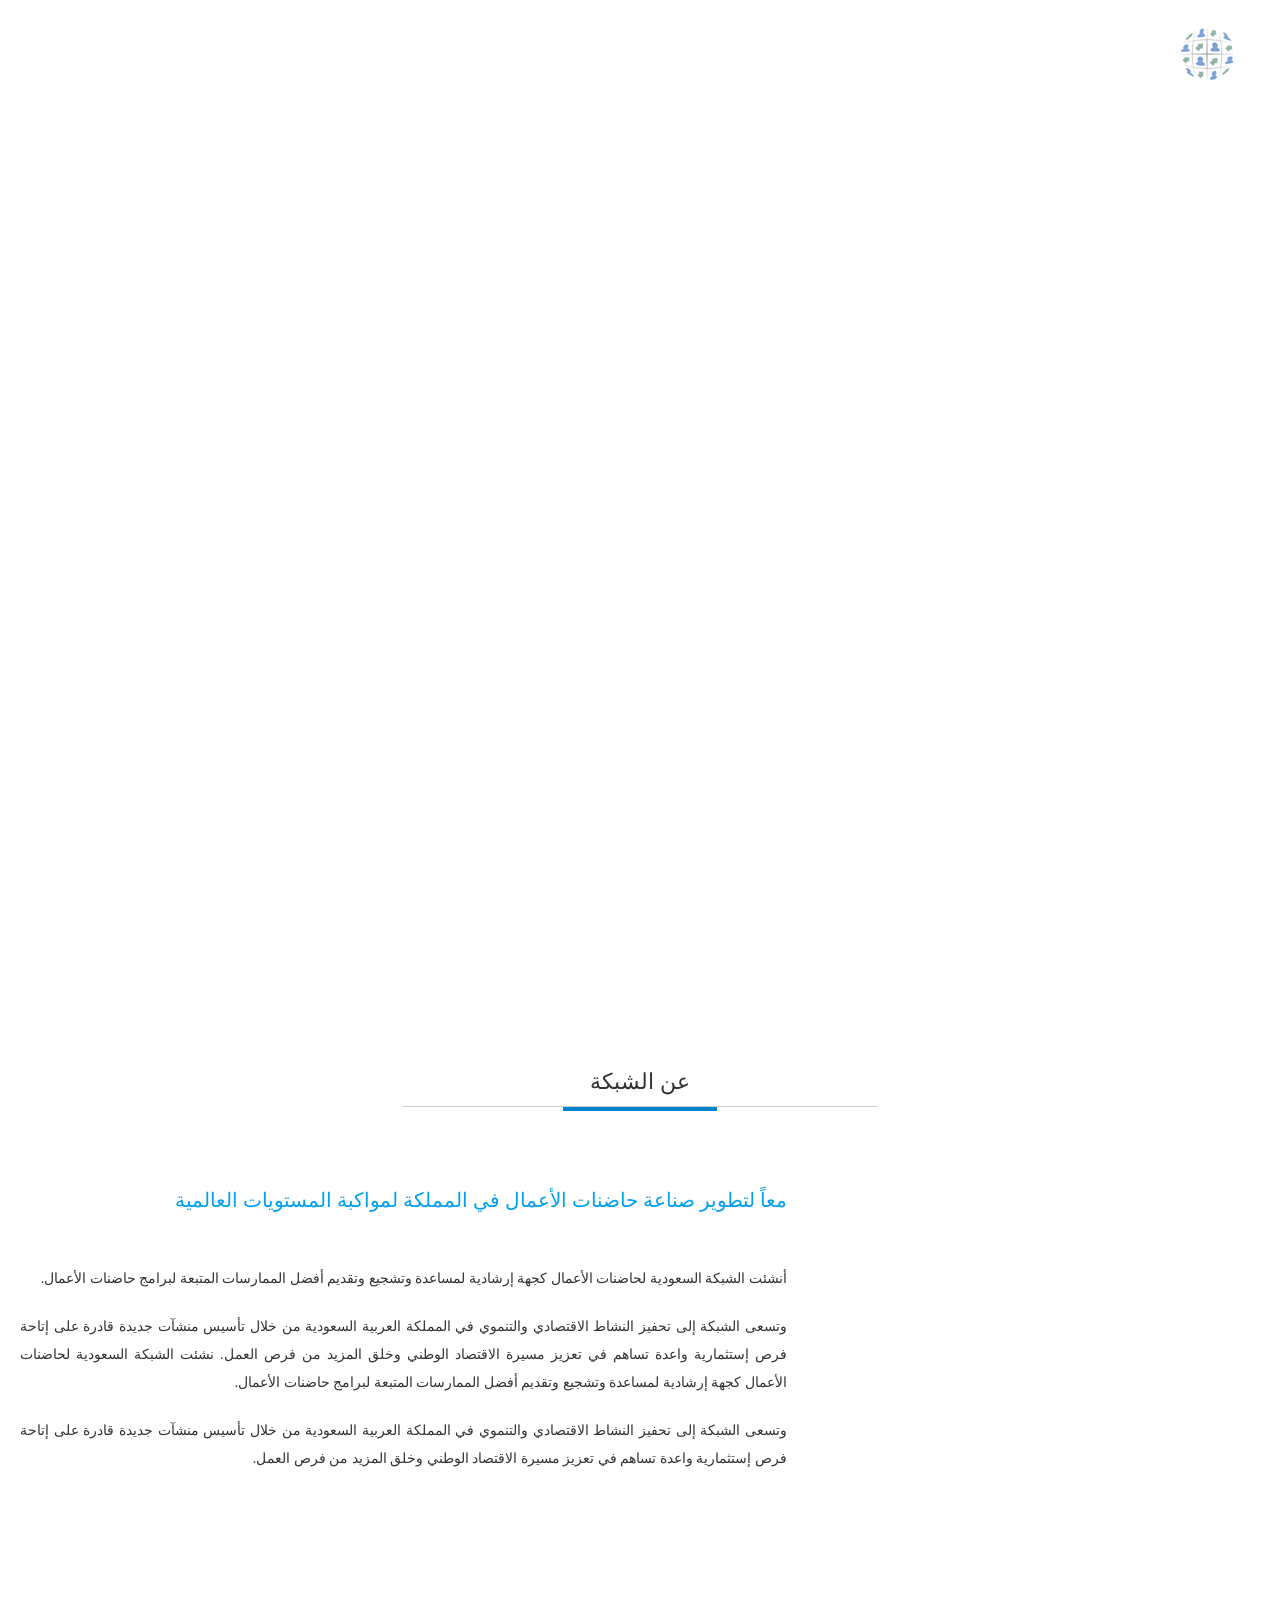
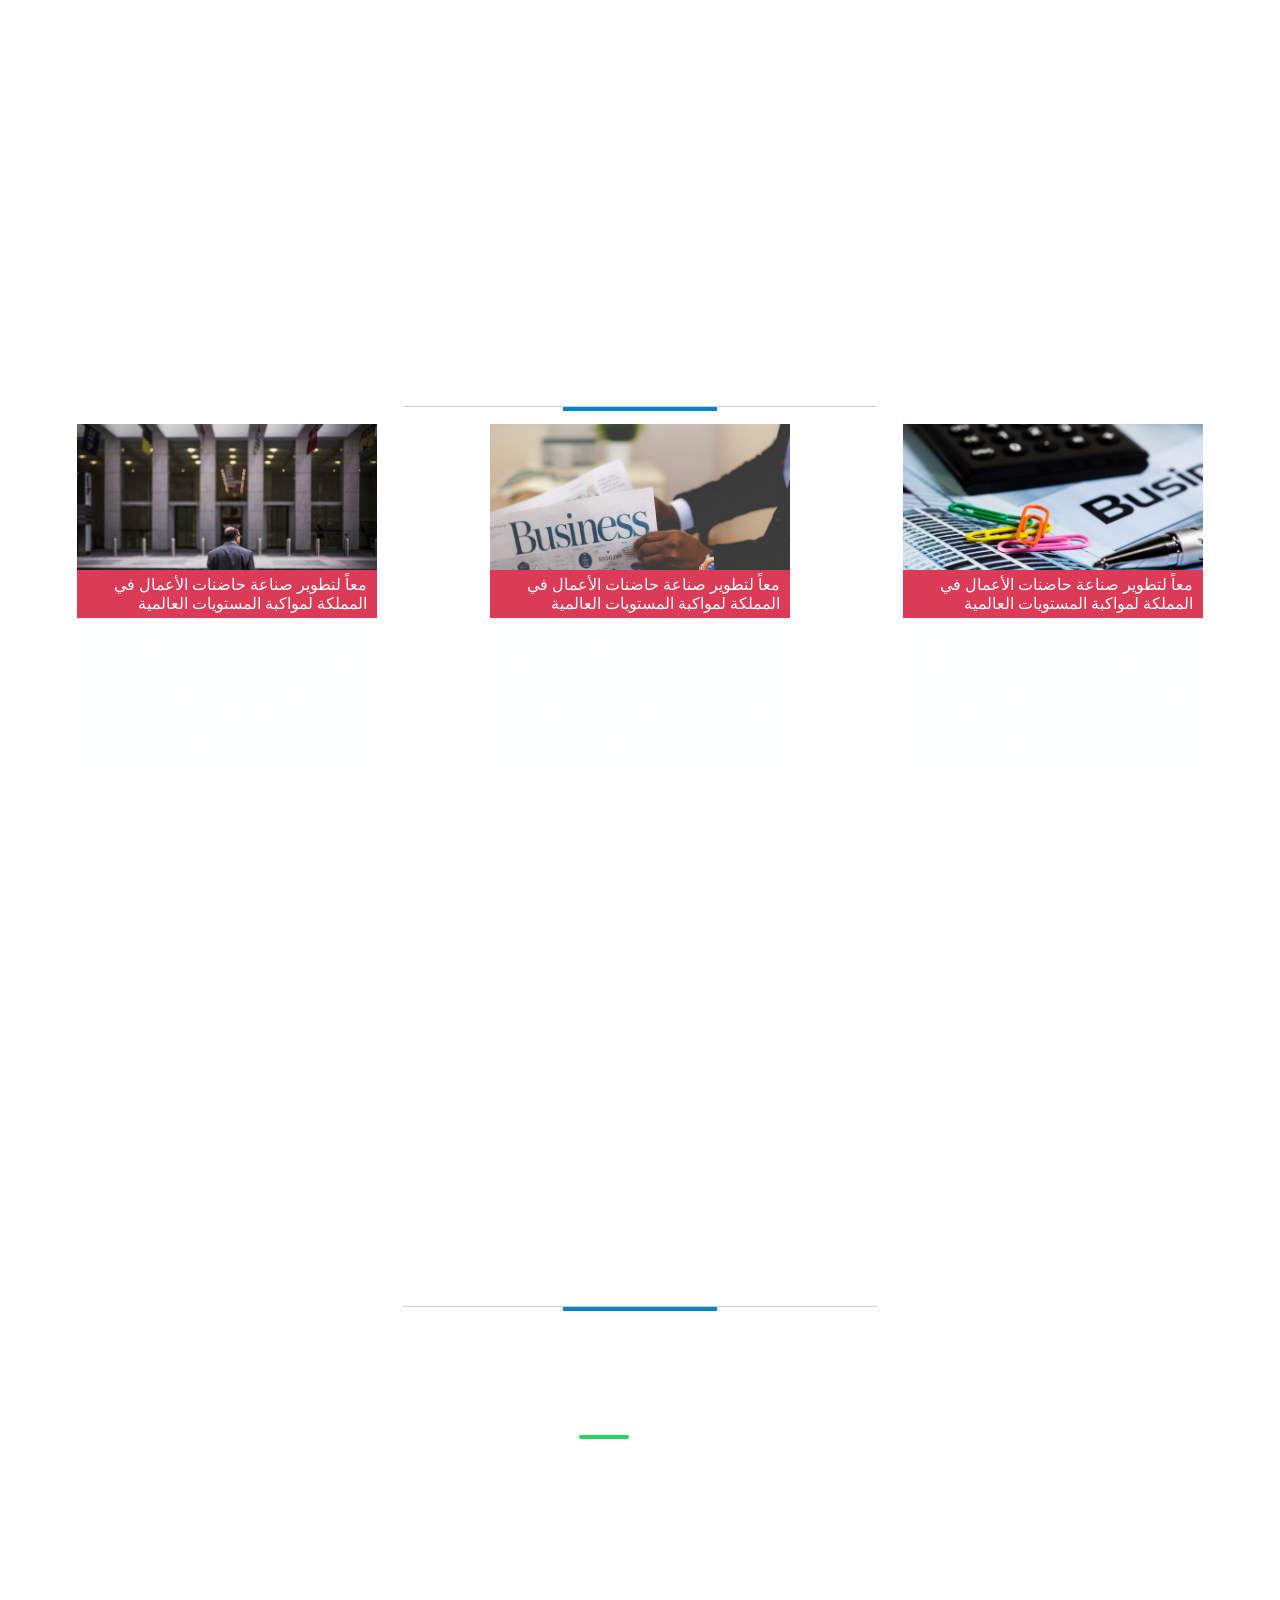
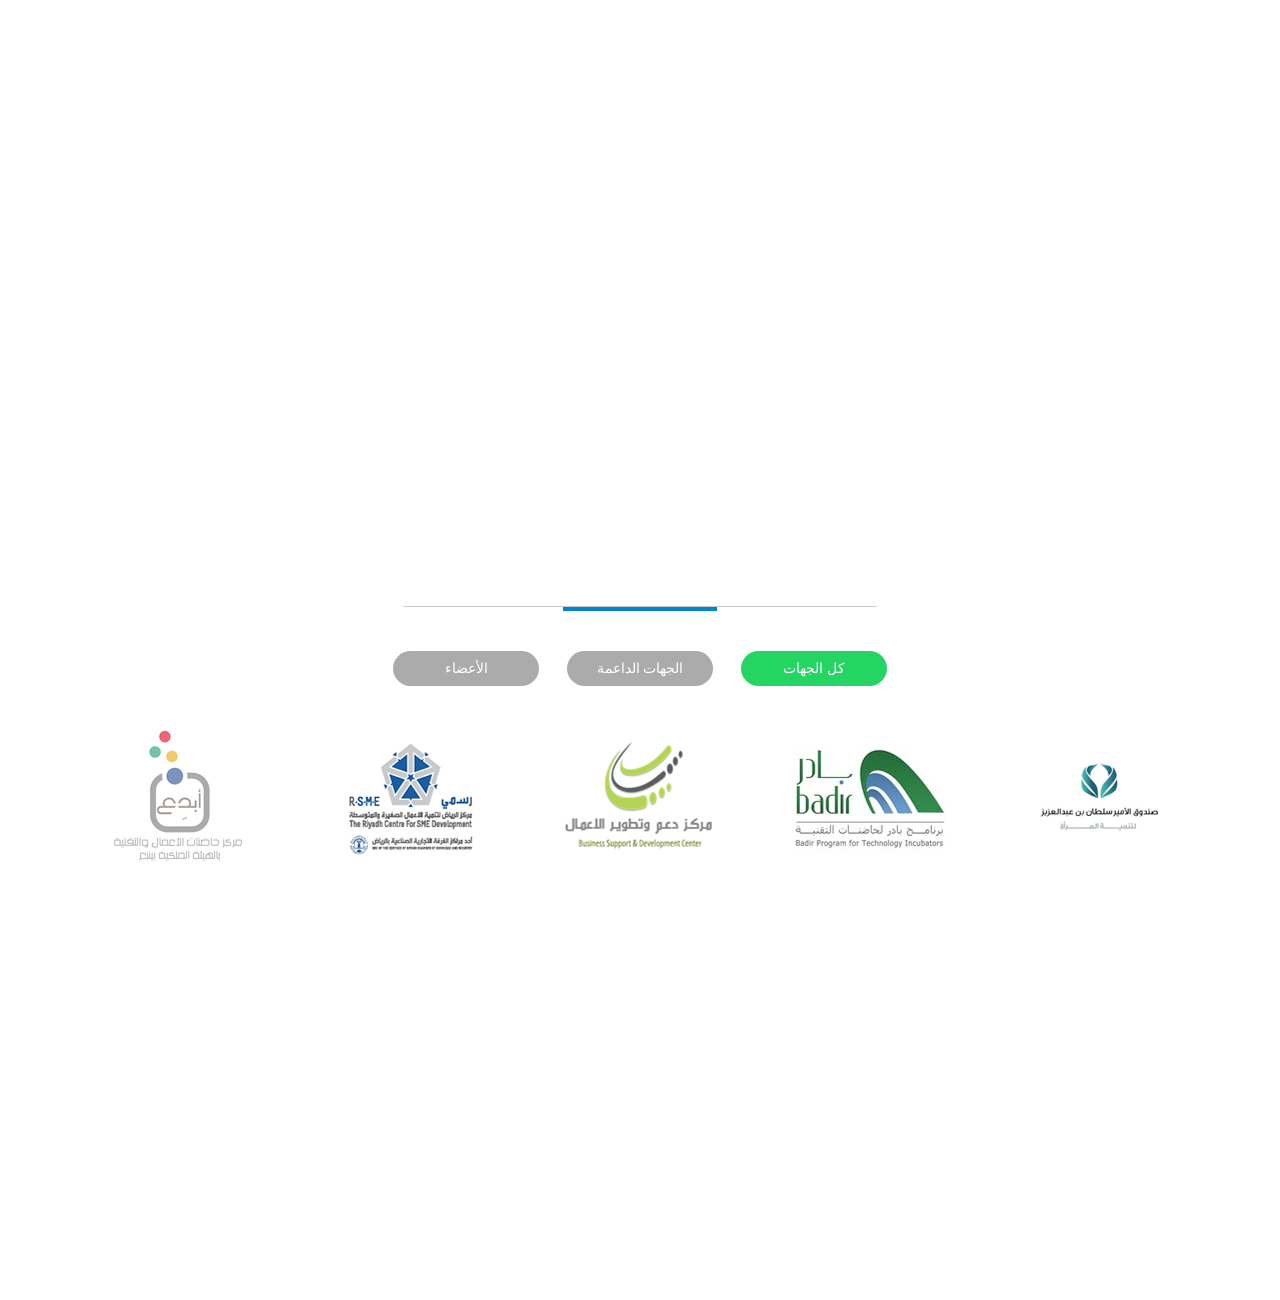
==== index.html @ 895653cb "First commit" ====
<!DOCTYPE html>
<html lang="en">

<head>
  <title>SBIN - Home Page</title>
  <meta charset="utf-8">
  <meta name="viewport" content="width=device-width, initial-scale=1">
  <link rel="shortcut icon" href="assets/img/favicons/favicon.ico">

  <!--Slider-pro-->
  <link rel="stylesheet" href="https://cdnjs.cloudflare.com/ajax/libs/slider-pro/1.3.0/css/slider-pro.css" />

  <!--Slick-->
  <link rel="stylesheet" type="text/css" href="https://cdnjs.cloudflare.com/ajax/libs/slick-carousel/1.6.0/slick.css" />
  <link rel="stylesheet" type="text/css" href="https://cdnjs.cloudflare.com/ajax/libs/slick-carousel/1.6.0/slick-theme.css" />

  <link rel="stylesheet" href="assets/css/main.css" />



</head>

<body>
  <!--Top Menu-->
  <header class="top-menu">
    <div class="wrapper">
      <div class="top-menu__right">
        <div class="top-menu__logo"><img src="assets/img/logo.png" alt=""></div>
      </div>

      <div class="top-menu__center">
        <div class="top-menu__main">
          <span class="icon"></span>
          <span>القائمة الرئيسية</span>
        </div>
      </div>

      <div class="top-menu__left">
        <div class="top-menu__login">
          <span>دخول</span>
          <img src="assets/img/lock-icon.png" alt="">
        </div>
      </div>

    </div>
  </header>




  <!--Login popup-->
  <section class="login-pop">
    <div class="wrapper">
      <div class="login-pop__close close"></div>

      <div class="login-pop__description">


        <h3 class="login-pop__title">معاً لتطوير صناعة حاضنات الأعمال في المملكة لمواكبة المستويات العالمية!</h3>

        <p>مرحبا بك في الموقع الرسمي للشبكة السعودية لحاضنات الأعمال!</p>

        <p>تسجيلك معنا سيمنحك الفرصة للإتصال بشبكة متميزة من الممولين وأصحاب الخبرات التي تلزمك.</p>

        <div class="separator"></div>

        <p class="text-center small">لست عضوا في الشبكة؟ سجل الآن
        </p>

        <button class="login-pop__title__link">
          <span>تسجيل جديد</span>
        </button>

      </div>

      <div class="login-pop__form">
        <h3 class="login-pop__title">تسجيل دخول</h3>
        <form action="">
          <label for="">اسم مستخدم</label>
          <input class="login-pop__user" type="text">
          <label for="">كلمة المرور</label>
          <input class="login-pop__password" type="password">
          <a class="login-pop__forgot" href="">هل نسيت كلمة المرور؟</a>
          <button class="login-pop__send"><span>دخول</span></button>
        </form>
      </div>


    </div>
  </section>






  <!--All sections-->
  <div class="page-home">

    <!--  Hero section-->
    <section class="section section-hero">
<!--
      <video width="300px" height="300px">
        <source src="assets/img/video.mp4" type="video/mp4"></source>
      </video>
-->
      <div class="wrapper">

        <div class="slider-pro section-hero__slider" id="section-hero__slider">
          <div class="sp-slides">
            <!-- Slide 1 -->
            <div class="sp-slide">
              <div class="section-hero__item">
                <h4>الشبكة السعودية لحاضنات الأعمال</h4>
                <p>أنشئت الشبكة السعودية لحاضنات الأعمال(SBIN) في عام 2009م كجهة إرشادية لمساعدة وتشجيع وتقديم أفضل الممارسات المتبعة لبرامج حاضنات الأعمال.</p>
              </div>
            </div>

            <!-- Slide 2 -->
            <div class="sp-slide">
              <div class="section-hero__item">
                <h4>الشبكة السعودية لحاضنات الأعمال</h4>
                <p>أنشئت الشبكة السعودية لحاضنات الأعمال(SBIN) في عام 2009م كجهة إرشادية لمساعدة وتشجيع وتقديم أفضل الممارسات المتبعة لبرامج حاضنات الأعمال.</p>
              </div>
            </div>

            <!-- Slide 3 -->
            <div class="sp-slide">
              <div class="section-hero__item">
                <h4>الشبكة السعودية لحاضنات الأعمال</h4>
                <p>أنشئت الشبكة السعودية لحاضنات الأعمال(SBIN) في عام 2009م كجهة إرشادية لمساعدة وتشجيع وتقديم أفضل الممارسات المتبعة لبرامج حاضنات الأعمال.</p>
              </div>
            </div>
          </div>
        </div>
      </div>
    </section>

    <!--  about section-->
    <section class="section section-about">
      <div class="wrapper">
        <h3 class="section__title">عن الشبكة</h3>
        <div class="section__content">
          <div class="section-about__description">
            <h3>معاً لتطوير صناعة حاضنات الأعمال في المملكة لمواكبة المستويات العالمية</h3>
            <p>أنشئت الشبكة السعودية لحاضنات الأعمال كجهة إرشادية لمساعدة وتشجيع وتقديم أفضل الممارسات المتبعة لبرامج حاضنات الأعمال. </p>
            <p>وتسعى الشبكة إلى تحفيز النشاط الاقتصادي والتنموي في المملكة العربية السعودية من خلال تأسيس منشآت جديدة قادرة على إتاحة فرص إستثمارية واعدة تساهم في تعزيز مسيرة الاقتصاد الوطني وخلق المزيد من فرص العمل. نشئت الشبكة السعودية لحاضنات الأعمال كجهة إرشادية لمساعدة وتشجيع وتقديم أفضل الممارسات المتبعة لبرامج حاضنات الأعمال.</p>
            <p>وتسعى الشبكة إلى تحفيز النشاط الاقتصادي والتنموي في المملكة العربية السعودية من خلال تأسيس منشآت جديدة قادرة على إتاحة فرص إستثمارية واعدة تساهم في تعزيز مسيرة الاقتصاد الوطني وخلق المزيد من فرص العمل.</p>
          </div>
          <div class="section-about__figure">
            <img src="https://static.pexels.com/photos/40120/pexels-photo-40120-large.jpeg" alt="">
          </div>
        </div>
      </div>
    </section>

    <!--  event section-->
    <section class="section section-event">
      <div class="wrapper">
        <h3 class="section__title">آخر الفعاليات</h3>
        <div class="section__content">

          <a href="" class="section__content__item">
            <figure>
              <img src="assets/img/pexels-photo-4.jpg" alt="">
            </figure>
            <h5>معاً لتطوير صناعة حاضنات الأعمال في المملكة لمواكبة المستويات العالمية</h5>
            <p>هذه جزء من سلسلة تقارير بادر تصدر باللغتين العربية ولانجليزية، وهي أحد أعمال برنامج بادر لحاضنات التقنية. وتهدف هذه التقارير إلى تقديم المعلومات هذه جزء من سلسلة تقارير بادر تصدر باللغتين العربية والانجليزية، وهي أحد أعمال برنامج بادر لحاضنات التقنية.</p>
          </a>
          <a href="" class="section__content__item">
            <figure>
              <img src="assets/img/pexels-photo-6.jpg" alt="">
            </figure>
            <h5>معاً لتطوير صناعة حاضنات الأعمال في المملكة لمواكبة المستويات العالمية</h5>
            <p>هذه جزء من سلسلة تقارير بادر تصدر باللغتين العربية ولانجليزية، وهي أحد أعمال برنامج بادر لحاضنات التقنية. وتهدف هذه التقارير إلى تقديم المعلومات هذه جزء من سلسلة تقارير بادر تصدر باللغتين العربية والانجليزية، وهي أحد أعمال برنامج بادر لحاضنات التقنية.</p>
          </a>
          <a href="" class="section__content__item">
            <figure>
              <img src="assets/img/pexels-photo-7.jpg" alt="">
            </figure>
            <h5>معاً لتطوير صناعة حاضنات الأعمال في المملكة لمواكبة المستويات العالمية</h5>
            <p>هذه جزء من سلسلة تقارير بادر تصدر باللغتين العربية ولانجليزية، وهي أحد أعمال برنامج بادر لحاضنات التقنية. وتهدف هذه التقارير إلى تقديم المعلومات هذه جزء من سلسلة تقارير بادر تصدر باللغتين العربية والانجليزية، وهي أحد أعمال برنامج بادر لحاضنات التقنية.</p>
          </a>

        </div>
      </div>
    </section>


    <!--  event section-->
    <section class="section section-library">
      <div class="wrapper">
        <h3 class="section__title">المركز الاعلامي</h3>
        <div class="section__content">
          <div class="section-library__description">
            <h3>تابعوا نشاطاتنا صوتا وصورة</h3>
            <p>يوفر لكم مركزنا الاعلامي كافة الفيديوهات والصور لكافة نشاطات وملتقيات الشبكة السعودية لحاضنات الأعمال.</p>
            <p>يمكنكم متابعتنا على قناتنا على اليوتيوب لمشاهدة آخر الفيديوهات.</p>
          </div>
          <div class="section-library__gallery">
            <div class="section-library__items">
              <div class="section-library__item"></div>
              <div class="section-library__item"></div>
              <div class="section-library__item"></div>
              <div class="section-library__item"></div>
            </div>
          </div>
        </div>
      </div>
    </section>

    <!--  sponsor section-->
    <section class="section section-sponsor">
      <div class="wrapper">
        <h3 class="section__title">الجهات المشتركة في الشبكة</h3>
        <div class="section__content">
          <div class="show-case">
            <div class="show-case__header">
              <div class="show-case__option show-case__option--active"  id="all">كل الجهات</div>
              <div class="show-case__option" id="a">الجهات الداعمة</div>
              <div class="show-case__option" id="b">الأعضاء</div>
            </div>
            <div class="show-case__content">
              <div class="show-case__item a"><img src="assets/img/item-1.png" alt=""></div>
              <div class="show-case__item b"><img src="assets/img/item-2.png" alt=""></div>
              <div class="show-case__item a"><img src="assets/img/item-3.png" alt=""></div>
              <div class="show-case__item b"><img src="assets/img/item-4.png" alt=""></div>
              <div class="show-case__item a"><img src="assets/img/item-5.png" alt=""></div>
            </div>
          </div>
        </div>
      </div>
    </section>

    <!--  Footer section-->
    <footer>
      <!--To do later-->
    </footer>

  </div>

  <!--  JQuery  -->
  <script src="assets/js/jquery-2.1.4.min.js"></script>
  <!--  <script src="http://code.jquery.com/jquery-1.11.0.min.js"></script>-->
  <!--  <script type="text/javascript" src="https://cdnjs.cloudflare.com/ajax/libs/jquery-migrate/3.0.0/jquery-migrate.min.js"></script>-->

  <!--sliderPro-->
  <script src="https://cdnjs.cloudflare.com/ajax/libs/slider-pro/1.3.0/js/jquery.sliderPro.min.js" type="text/javascript"></script>
  <script src="https://cdnjs.cloudflare.com/ajax/libs/slider-pro/1.3.0/js/jquery.sliderPro.min.js" type="text/javascript"></script>

  <!--slick-->
  <!--  <script type="text/javascript" src="https://cdnjs.cloudflare.com/ajax/libs/slick-carousel/1.6.0/slick.min.js"></script>-->

  <!--My Functions-->
  <script src="assets/js/functions.js" type="text/javascript"></script>

  <script type="text/javascript">
    $(document).ready(function () {
      var $btns = $('.show-case__option').click(function() {
        if (this.id === 'all') {
          $('.show-case__content > div').fadeIn(450);
        } else {
          var $el = $('.' + this.id).fadeIn(450);
          $('.show-case__content > div').not($el).hide();
        }
        $btns.removeClass('show-case__option--active');
        $(this).addClass('show-case__option--active');
      });
    });
  </script>


</body>

</html>

<!--#Todo: design a new footer-->
---- assets/css/main.css ----
html{box-sizing:border-box}*,*::after,*::before{box-sizing:inherit}button,input[type="button"],input[type="reset"],input[type="submit"]{appearance:none;background-color:#1565c0;border:0;border-radius:30px;color:#fff;cursor:pointer;display:inline-block;font-family:"GE SS Two Medium";font-size:1em;-webkit-font-smoothing:antialiased;font-weight:600;line-height:1;padding:0.75em 1.5em;text-decoration:none;transition:background-color 150ms ease;user-select:none;vertical-align:middle;white-space:nowrap}button:hover,button:focus,input[type="button"]:hover,input[type="button"]:focus,input[type="reset"]:hover,input[type="reset"]:focus,input[type="submit"]:hover,input[type="submit"]:focus{background-color:#105099;color:#fff}button:disabled,input[type="button"]:disabled,input[type="reset"]:disabled,input[type="submit"]:disabled{cursor:not-allowed;opacity:0.5}button:disabled:hover,input[type="button"]:disabled:hover,input[type="reset"]:disabled:hover,input[type="submit"]:disabled:hover{background-color:#1565c0}fieldset{background-color:transparent;border:0;margin:0;padding:0}legend{font-weight:600;margin-bottom:0.375em;padding:0}label{display:block;font-weight:normal;margin-bottom:0.375em}input,select{display:block;font-family:"GE SS Two Medium";font-size:1em}input[type="color"],input[type="date"],input[type="datetime"],input[type="datetime-local"],input[type="email"],input[type="month"],input[type="number"],input[type="password"],input[type="search"],input[type="tel"],input[type="text"],input[type="time"],input[type="url"],input[type="week"],input:not([type]),textarea,select[multiple]{background-color:#fff;border:1px solid #ddd;border-radius:30px;box-shadow:inset 0 1px 3px rgba(0,0,0,0.06);box-sizing:border-box;font-family:"GE SS Two Medium";font-size:1em;margin-bottom:0.75em;padding:0.5em;transition:border-color 150ms ease;width:100%}input[type="color"]:hover,input[type="date"]:hover,input[type="datetime"]:hover,input[type="datetime-local"]:hover,input[type="email"]:hover,input[type="month"]:hover,input[type="number"]:hover,input[type="password"]:hover,input[type="search"]:hover,input[type="tel"]:hover,input[type="text"]:hover,input[type="time"]:hover,input[type="url"]:hover,input[type="week"]:hover,input:not([type]):hover,textarea:hover,select[multiple]:hover{border-color:#b0b0b0}input[type="color"]:focus,input[type="date"]:focus,input[type="datetime"]:focus,input[type="datetime-local"]:focus,input[type="email"]:focus,input[type="month"]:focus,input[type="number"]:focus,input[type="password"]:focus,input[type="search"]:focus,input[type="tel"]:focus,input[type="text"]:focus,input[type="time"]:focus,input[type="url"]:focus,input[type="week"]:focus,input:not([type]):focus,textarea:focus,select[multiple]:focus{border-color:#1565c0;box-shadow:inset 0 1px 3px rgba(0,0,0,0.06),0 0 5px rgba(18,89,169,0.7);outline:none}input[type="color"]:disabled,input[type="date"]:disabled,input[type="datetime"]:disabled,input[type="datetime-local"]:disabled,input[type="email"]:disabled,input[type="month"]:disabled,input[type="number"]:disabled,input[type="password"]:disabled,input[type="search"]:disabled,input[type="tel"]:disabled,input[type="text"]:disabled,input[type="time"]:disabled,input[type="url"]:disabled,input[type="week"]:disabled,input:not([type]):disabled,textarea:disabled,select[multiple]:disabled{background-color:#f2f2f2;cursor:not-allowed}input[type="color"]:disabled:hover,input[type="date"]:disabled:hover,input[type="datetime"]:disabled:hover,input[type="datetime-local"]:disabled:hover,input[type="email"]:disabled:hover,input[type="month"]:disabled:hover,input[type="number"]:disabled:hover,input[type="password"]:disabled:hover,input[type="search"]:disabled:hover,input[type="tel"]:disabled:hover,input[type="text"]:disabled:hover,input[type="time"]:disabled:hover,input[type="url"]:disabled:hover,input[type="week"]:disabled:hover,input:not([type]):disabled:hover,textarea:disabled:hover,select[multiple]:disabled:hover{border:1px solid #ddd}textarea{resize:vertical}[type="search"]{appearance:none}[type="checkbox"],[type="radio"]{display:inline;margin-right:0.375em}[type="file"]{margin-bottom:0.75em;width:100%}select{margin-bottom:1.5em;max-width:100%;width:auto}ul,ol{list-style-type:none;margin:0;padding:0}dl{margin-bottom:0.75em}dl dt{font-weight:600;margin-top:0.75em}dl dd{margin:0}table{border-collapse:collapse;margin:0.75em 0;table-layout:fixed;width:100%}th{border-bottom:1px solid #a5a5a5;font-weight:600;padding:0.75em 0;text-align:left}td{border-bottom:1px solid #ddd;padding:0.75em 0}tr,td,th{vertical-align:middle}body{color:#333;font-family:"GE SS Two Medium";font-size:1em;line-height:1.5;direction:rtl}h1,h2,h3,h4,h5,h6{font-family:"GE SS Two Medium";font-size:1em;line-height:1.2;margin:0 0 0.75em}p{margin:0 0 0.75em}a{color:#1565c0;text-decoration:none;transition:color 150ms ease}a:active,a:focus,a:hover{color:#0f4b90}hr{border-bottom:1px solid #ddd;border-left:0;border-right:0;border-top:0;margin:1.5em 0}img,picture{margin:0;max-width:100%}@font-face{font-family:'GE SS Two Medium';src:url("GE_SS_Two_Medium_1.eot");src:url("GE_SS_Two_Medium_1.eot") format("embedded-opentype"),url("GE_SS_Two_Medium_1.woff") format("woff"),url("GE_SS_Two_Medium_1.ttf") format("truetype"),url("GE_SS_Two_Medium_1.svg#GE_SS_Two_Medium_1") format("svg")}@font-face{font-family:'hacen_tunisia_ltregular';src:url("hacen_tunisia_lt.eot");src:url("hacen_tunisia_lt.eot?#iefix") format("embedded-opentype"),url("hacen_tunisia_lt.woff2") format("woff2"),url("hacen_tunisia_lt.woff") format("woff"),url("hacen_tunisia_lt.ttf") format("truetype"),url("hacen_tunisia_lt.svg#hacen_tunisia_ltregular") format("svg");font-weight:normal;font-style:normal}/*! normalize.css v3.0.2 | MIT License | git.io/normalize */html{font-family:sans-serif;-ms-text-size-adjust:100%;-webkit-text-size-adjust:100%}body{margin:0}article,aside,details,figcaption,figure,footer,header,hgroup,main,menu,nav,section,summary{display:block}audio,canvas,progress,video{display:inline-block;vertical-align:baseline}audio:not([controls]){display:none;height:0}[hidden],template{display:none}a{background-color:transparent}a:active,a:hover{outline:0}abbr[title]{border-bottom:1px dotted}b,strong{font-weight:bold}dfn{font-style:italic}h1{font-size:2em;margin:0.67em 0}mark{background:#ff0;color:#000}small{font-size:80%}sub,sup{font-size:75%;line-height:0;position:relative;vertical-align:baseline}sup{top:-0.5em}sub{bottom:-0.25em}img{border:0}svg:not(:root){overflow:hidden}figure{margin:1em 40px}hr{-moz-box-sizing:content-box;box-sizing:content-box;height:0}pre{overflow:auto}code,kbd,pre,samp{font-family:monospace, monospace;font-size:1em}button,input,optgroup,select,textarea{color:inherit;font:inherit;margin:0}button{overflow:visible}button,select{text-transform:none}button,html input[type="button"],input[type="reset"],input[type="submit"]{-webkit-appearance:button;cursor:pointer}button[disabled],html input[disabled]{cursor:default}button::-moz-focus-inner,input::-moz-focus-inner{border:0;padding:0}input{line-height:normal}input[type="checkbox"],input[type="radio"]{box-sizing:border-box;padding:0}input[type="number"]::-webkit-inner-spin-button,input[type="number"]::-webkit-outer-spin-button{height:auto}input[type="search"]{-webkit-appearance:textfield;-moz-box-sizing:content-box;-webkit-box-sizing:content-box;box-sizing:content-box}input[type="search"]::-webkit-search-cancel-button,input[type="search"]::-webkit-search-decoration{-webkit-appearance:none}fieldset{border:1px solid #c0c0c0;margin:0 2px;padding:0.35em 0.625em 0.75em}legend{border:0;padding:0}textarea{overflow:auto}optgroup{font-weight:bold}table{border-collapse:collapse;border-spacing:0}td,th{padding:0}::selection{background:#FFF498}::-moz-selection{background:#FFF498}img::selection{background:transparent}img::-moz-selection{background:transparent}body{-webkit-tap-highlight-color:#FFF498}a{color:#0074D9;text-decoration:none;outline:0}a:hover,a:focus{color:#40a6ff}.gigantic,.huge,.large,.bigger,.big,h1,h2,h3,h4,h5,h6{color:#222;font-weight:bold}.gigantic{font-size:110px;line-height:1.09;letter-spacing:-2px}.huge,h1{font-size:68px;line-height:1.05;letter-spacing:-1px}.large,h2{font-size:42px;line-height:1.14}.bigger,h3{font-size:26px;line-height:1.38}.big,h4{font-size:22px;line-height:1.38}.small,small{font-size:10px;line-height:1.2}p{margin:0 0 20px 0}em{font-style:italic}strong{font-weight:bold}hr{border:solid #ddd;border-width:1px 0 0;clear:both;margin:10px 0 30px;height:0}.top-menu{height:107px;color:white;position:fixed;top:0;right:0;left:0;z-index:99;background-color:transparent;transition:1s ease;max-width:100%;margin-left:auto;margin-right:auto}.top-menu::after{clear:both;content:"";display:table}.top-menu .wrapper{max-width:77.5em;margin-left:auto;margin-right:auto;height:100%;display:flex;justify-content:space-between;align-items:center;flex-direction:row}.top-menu .wrapper::after{clear:both;content:"";display:table}.top-menu .top-menu__right{display:flex;justify-content:flex-end;align-items:center;flex:1}.top-menu .top-menu__center{display:flex;justify-content:flex-start;align-items:center;flex:2;padding-right:42px}.top-menu .top-menu__left{display:flex;justify-content:flex-end;align-items:center;flex:1}.top-menu__logo{display:flex;justify-content:flex-end;align-items:center;cursor:pointer}.top-menu__main{display:flex;align-items:center;font-size:14px;cursor:pointer}.top-menu__main .icon{margin:5px;display:inline-block;content:'';width:20px;height:3px;background-color:#fff;border-radius:5px;position:relative}.top-menu__main .icon:after,.top-menu__main .icon:before{display:inline-block;content:'';width:20px;height:3px;background-color:#fff;border-radius:5px;position:absolute;right:0;transition:0.2s cubic-bezier(0.42, 0, 1, 2.59)}.top-menu__main .icon:after{top:5px}.top-menu__main .icon:before{top:-5px}.top-menu__main:hover .icon:after{top:7px}.top-menu__main:hover .icon:before{top:-7px}.top-menu__login{display:flex;justify-content:space-around;align-items:center;border:2px solid white;border-radius:20px;width:85px;height:30px;font-size:12px;text-align:center;cursor:pointer;transition:all .2s ease-in}.top-menu__login:hover{width:95px;background-color:rgba(51,157,214,0.8);color:white}.main-menu{display:none;max-width:100%;margin-left:auto;margin-right:auto;position:fixed;top:0;left:0;right:0;bottom:0;min-height:600px;background:rgba(37,213,99,0.95);z-index:9999;transition:.2s ease-in-out}.main-menu::after{clear:both;content:"";display:table}.main-menu .wrapper{max-width:1240px;margin-left:auto;margin-right:auto;height:100%;display:flex;justify-content:center;align-items:center}.main-menu .wrapper::after{clear:both;content:"";display:table}.login-pop{display:none;max-width:100%;margin-left:auto;margin-right:auto;position:fixed;top:0;left:0;right:0;bottom:0;min-height:600px;background:rgba(37,213,99,0.95);z-index:9999;transition:.2s ease-in-out}.login-pop::after{clear:both;content:"";display:table}.login-pop .wrapper{max-width:1240px;margin-left:auto;margin-right:auto;height:100%;display:flex;justify-content:center;align-items:center;position:relative}.login-pop .wrapper::after{clear:both;content:"";display:table}.is-opened{display:block}.login-pop__title{font-size:32px;color:white;margin-bottom:60px}.login-pop__description{position:relative;float:left;display:block;margin-right:2.3576515979%;width:48.821174201%;text-align:right}.login-pop__description:last-child{margin-right:0}.login-pop__description p{color:white;font-size:18px}.login-pop__description .small{font-size:14px}.login-pop__description:after{content:'';display:inline-block;position:absolute;left:0;top:0;height:100%;width:1px;background-color:rgba(255,255,255,0.6)}.login-pop__title__link{display:block;margin:10px auto;color:white;text-align:center;width:382px;height:40px;padding:0;border-radius:50px;background-color:#2385ca;font-size:18px}.login-pop__form{float:left;display:block;margin-right:2.3576515979%;width:48.821174201%;text-align:center}.login-pop__form:last-child{margin-right:0}.login-pop__form form{max-width:382px;margin-left:auto;margin-right:auto}.login-pop__form form::after{clear:both;content:"";display:table}.login-pop__form form label{text-align:right;color:white;font-size:14px;padding-bottom:15px}.login-pop__user{margin-bottom:30px !important}.login-pop__forgot{color:white;font-size:12px}.login-pop__forgot:after{content:'';width:80%;height:2px;background-color:antiquewhite}.login-pop__forgot:hover{color:aliceblue}.login-pop__send{display:block;width:100%;color:white;font-size:18px;padding:5px;margin-top:20px;background-color:#11943f}.login-pop__send:hover{background-color:#0c662c}.separator{margin:70px auto 25px;width:80%;max-width:510px;height:1px;background-color:rgba(255,255,255,0.3)}.text-center{text-align:center}.close{height:30px;width:30px;position:absolute;left:30px;top:30px;cursor:pointer}.close:after,.close:before{content:'';width:4px;height:30px;border-radius:5px;background-color:white;position:absolute}.close:after{transform:rotate(45deg)}.close:before{transform:rotate(-45deg)}.close:hover{opacity:.9}.show-case .show-case__header{display:flex;justify-content:center;align-items:center;height:90px;width:100%}.show-case .show-case__option,.show-case .show-case__option--active{width:146px;height:35px;margin:0 1em;border-radius:60px;font-size:14px;color:white;cursor:pointer;display:flex;justify-content:center;align-items:center;transition:.3s ease}.show-case .show-case__option,.show-case .show-case__option--active{background-color:#ababab}.show-case .show-case__option:hover,.show-case .show-case__option--active:hover{background-color:#919191}.show-case .show-case__option--active{background-color:#25d563}.show-case .show-case__option--active:hover{background-color:#1daa4f}.show-case .show-case__content{display:flex;justify-content:center;align-items:center;flex-wrap:wrap}.show-case .show-case__item{width:204px;min-width:204px;height:170px;border-radius:10px;margin-right:13px;margin-left:13px;margin-bottom:10px;background-color:#fff;display:flex;justify-content:center;align-items:center;transition:all .2s ease}.show-case .show-case__item:hover{border:15px solid #e6e6e6}.section-hero__slider .sp-buttons{position:absolute;top:0;right:0;width:100%;text-align:center;padding-top:10px;display:flex;flex-direction:column}.section-hero__slider .sp-button{width:48px;height:0px;margin-bottom:15px;border:1px solid rgba(247,247,247,0.6);border-radius:0%;cursor:pointer;transition:.5s ease}.section-hero__slider .sp-button:hover{width:65px;border-color:rgba(247,247,247,0.8)}.section-hero__slider .sp-selected-button{background-color:#e31d3c;border-color:#e31d3c;width:85px}.section-hero__slider .sp-selected-button:hover{width:75px;background-color:#e31d3c;border-color:#e31d3c}.page-home .section{height:100vh;min-height:600px;background-attachment:fixed;background-size:cover;background-repeat:no-repeat;max-width:100%;margin-left:auto;margin-right:auto;overflow-y:auto}.page-home .section::after{clear:both;content:"";display:table}.page-home .section .wrapper{max-width:77.5em;margin-left:auto;margin-right:auto}.page-home .section .wrapper::after{clear:both;content:"";display:table}.page-home .section .section__title{font-size:22px;font-weight:normal;color:white;text-align:center;padding-top:167px;padding-bottom:10px;position:relative}.page-home .section .section__title:after,.page-home .section .section__title:before{content:'';display:inline-block;position:absolute;right:50%;transform:translateX(50%)}.page-home .section .section__title:after{width:474px;height:1px;background-color:#ccc;bottom:0}.page-home .section .section__title:before{width:154px;height:4px;background-color:#0084cc;bottom:-4px}.page-home .section-hero{background-image:url(../img/Saudi_Arabia__city__Riyadh__night__lights.png)}.page-home .section-hero .wrapper{height:100%;display:flex;justify-content:center;align-items:center}.page-home .section-hero .section-hero__item{position:relative;max-width:725px;margin-left:auto;margin-right:auto;display:flex;align-items:center;flex-direction:column;color:white;padding-right:24px}.page-home .section-hero .section-hero__item::after{clear:both;content:"";display:table}.page-home .section-hero .section-hero__item:after{position:absolute;display:block;height:100%;width:1px;background-color:white;top:0;right:0;transition:.3s ease}.page-home .section-hero .section-hero__item:hover:after{position:absolute;display:block;height:100%;width:10px;background-color:white;top:0;right:0}.page-home .section-hero .section-hero__item h4{color:white;font-size:30px;font-weight:normal;width:100%}.page-home .section-hero .section-hero__item p{font-weight:normal;font-size:14px;line-height:2}.page-home .section-about .section__title{color:#333}.page-home .section-about .section__content{margin-top:80px}.page-home .section-about .section-about__description{float:left;display:block;margin-right:1.7578775415%;width:61.8407959219%}.page-home .section-about .section-about__description:last-child{margin-right:0}.page-home .section-about .section-about__description h3{color:#009fef;font-size:20px;font-weight:normal;margin-bottom:50px}.page-home .section-about .section-about__description p{color:#333333;font-size:14px;line-height:2;text-align:justify}.page-home .section-about .section-about__figure{float:left;display:block;margin-right:1.7578775415%;width:36.4013265366%}.page-home .section-about .section-about__figure:last-child{margin-right:0}.page-home .section-event{background-image:url(../img/event.png)}.page-home .section-event .section__content{display:flex;justify-content:space-around}.page-home .section-event .section__content__item{color:white;display:flex;justify-content:space-between;flex-direction:column;width:300px;background-color:rgba(240,248,255,0.1);transition:.3s ease-in}.page-home .section-event .section__content__item:hover{background-color:rgba(240,248,255,0.3)}.page-home .section-event .section__content__item:hover h5{background-color:#3f9ddb}.page-home .section-event .section__content__item:hover figure img{transform:scale(1.05);transform-origin:top}.page-home .section-event .section__content__item figure{display:flex;justify-content:center;align-items:center;background-color:#000;background-image:url("../../img/logo.png");background-repeat:no-repeat;background-position:center center;height:146px;width:100%;margin:0;overflow:hidden}.page-home .section-event .section__content__item figure img{transition:.2s ease-in}.page-home .section-event .section__content__item h5{font-size:16px;font-weight:normal;color:white;background-color:#db3b56;padding:5px 10px;position:relative;z-index:2;transition:.3s ease}.page-home .section-event .section__content__item h5:after{content:'';height:100%;width:100%;position:absolute;top:0;right:0;z-index:1}.page-home .section-event .section__content__item p{font-size:12px;font-weight:normal;line-height:2;text-align:justify;padding:0 10px}.page-home .section-library{background-image:url(../img/bg_type.png)}.page-home .section-library .section__content{display:flex;justify-content:center;align-items:center;flex-direction:row-reverse;margin-top:80px}.page-home .section-library .section-library__description{float:left;display:block;margin-right:1.7578775415%;width:49.1210612293%;color:white}.page-home .section-library .section-library__description:last-child{margin-right:0}.page-home .section-library .section-library__description h3{color:white;font-size:30px;font-weight:normal;margin-bottom:70px;position:relative}.page-home .section-library .section-library__description h3:after{position:absolute;bottom:-10px;right:0;content:'';width:50px;height:4px;border-radius:10px;background-color:#25d563;transition:.2s ease}.page-home .section-library .section-library__description h3:hover:after{width:70px}.page-home .section-library .section-library__description p{font-size:18px;margin-bottom:45px}.page-home .section-library .section-library__gallery{float:left;display:block;margin-right:1.7578775415%;width:49.1210612293%}.page-home .section-library .section-library__gallery:last-child{margin-right:0}.page-home .section-sponsor{background-image:url(../img/riyadh-2.png)}.page-home .section-sponsor .section-library__description{float:left;display:block;margin-right:1.7578775415%;width:49.1210612293%}.page-home .section-sponsor .section-library__description:last-child{margin-right:0}.page-home .section-sponsor .section-library__gallery{float:left;display:block;margin-right:1.7578775415%;width:49.1210612293%}.page-home .section-sponsor .section-library__gallery:last-child{margin-right:0}.page-home #owl-demo .item img{display:block;width:100%;height:auto}
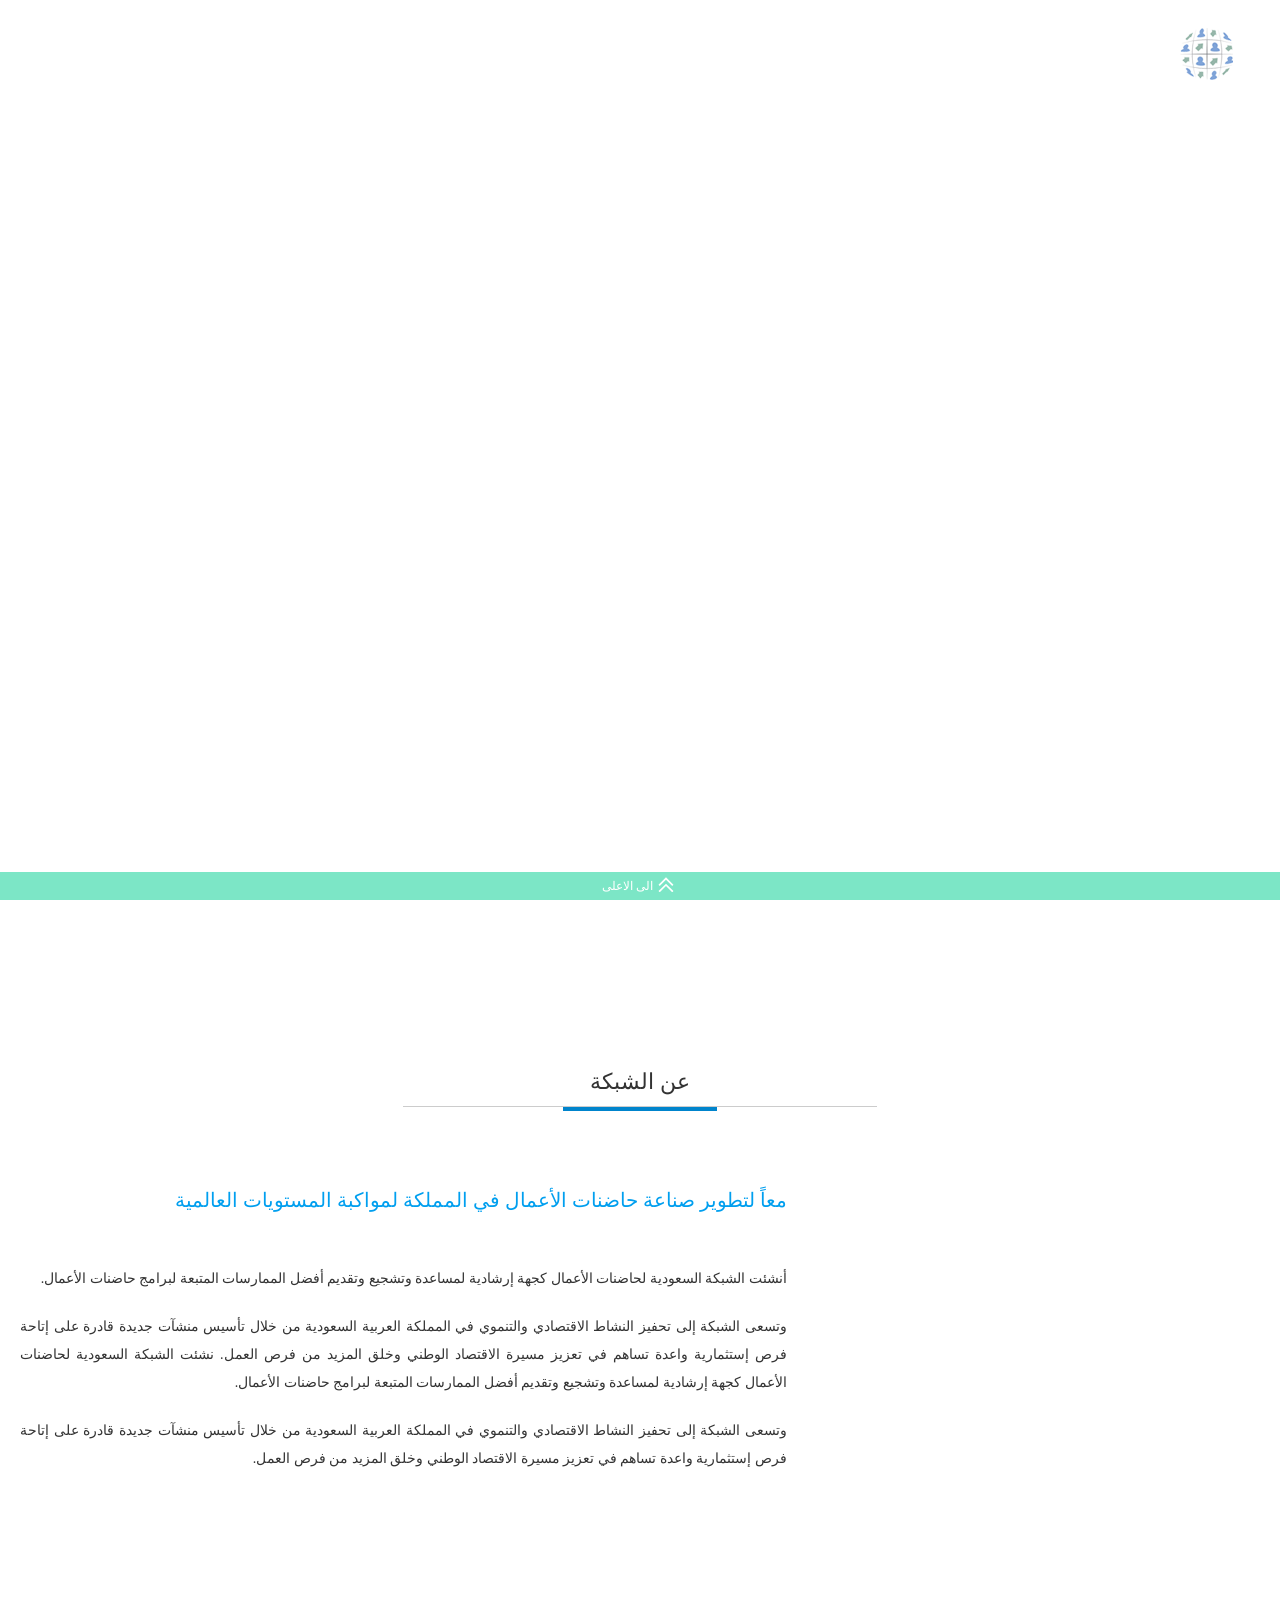
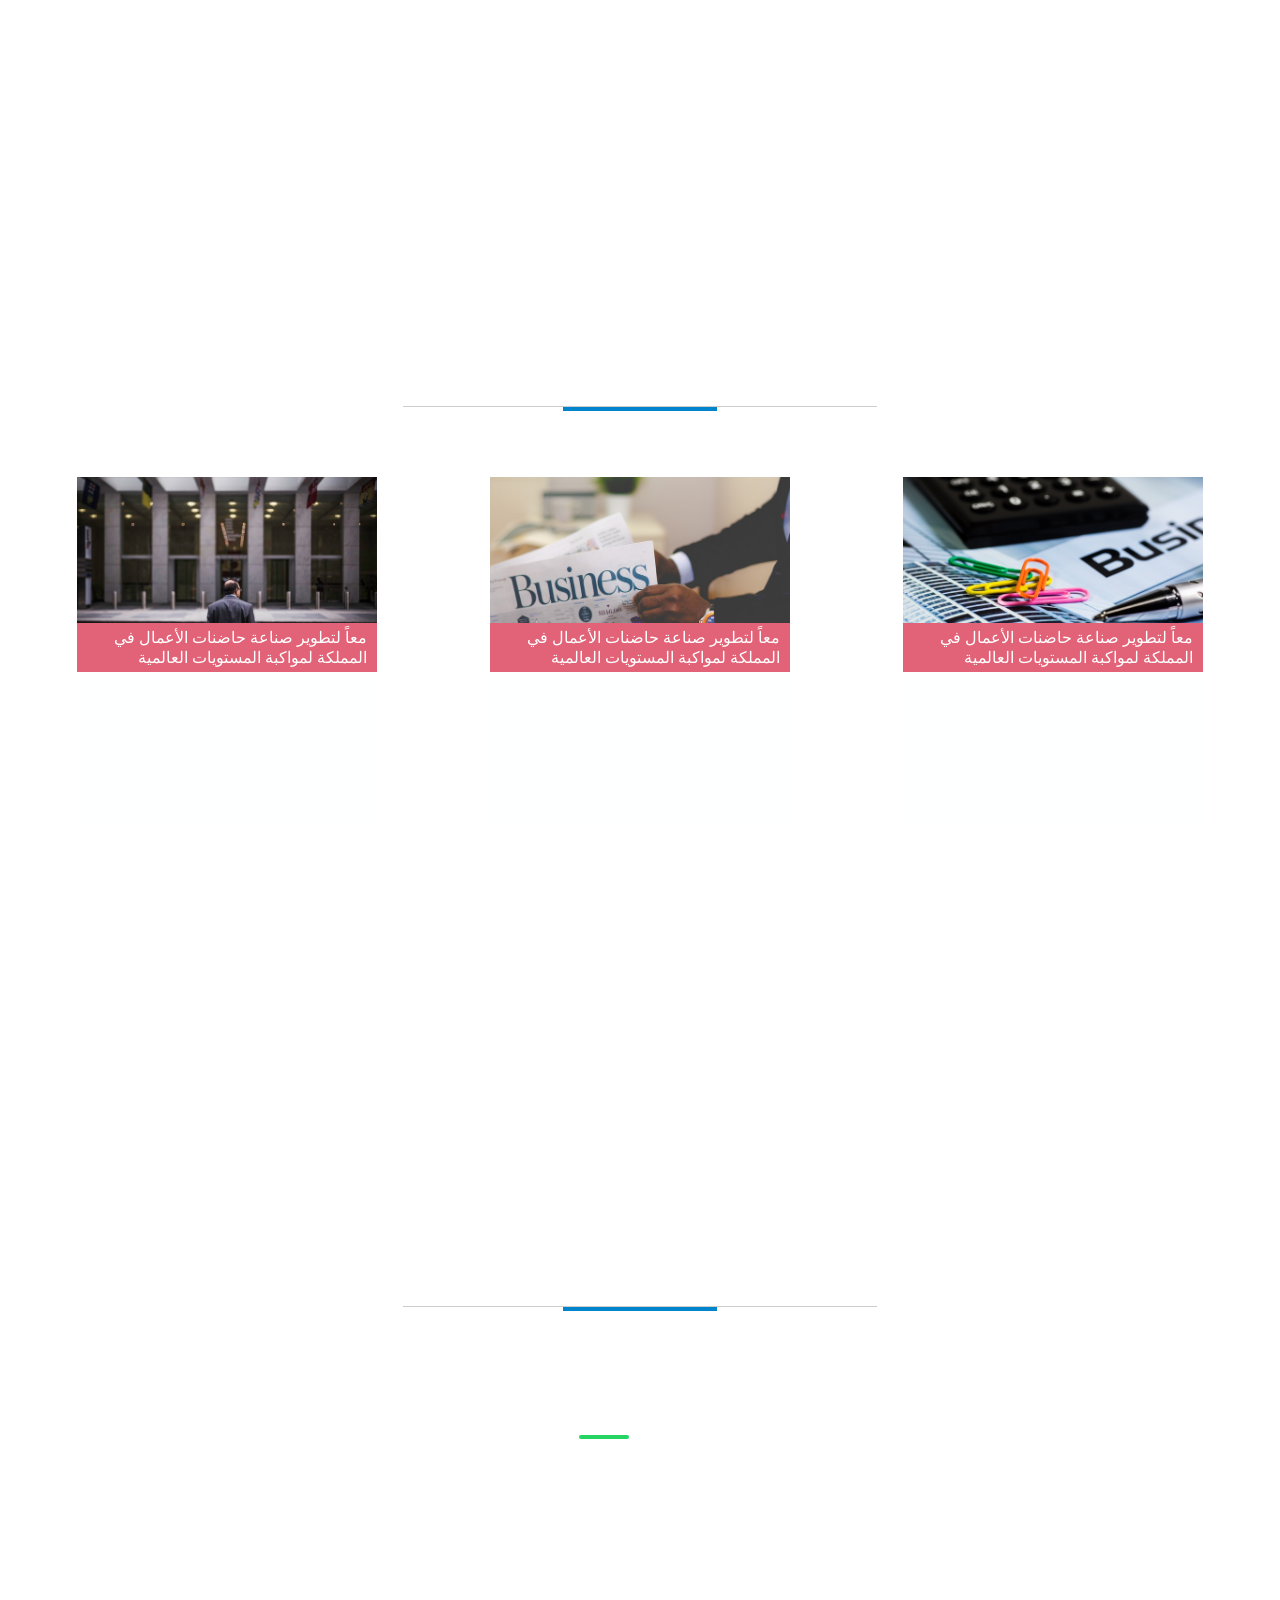
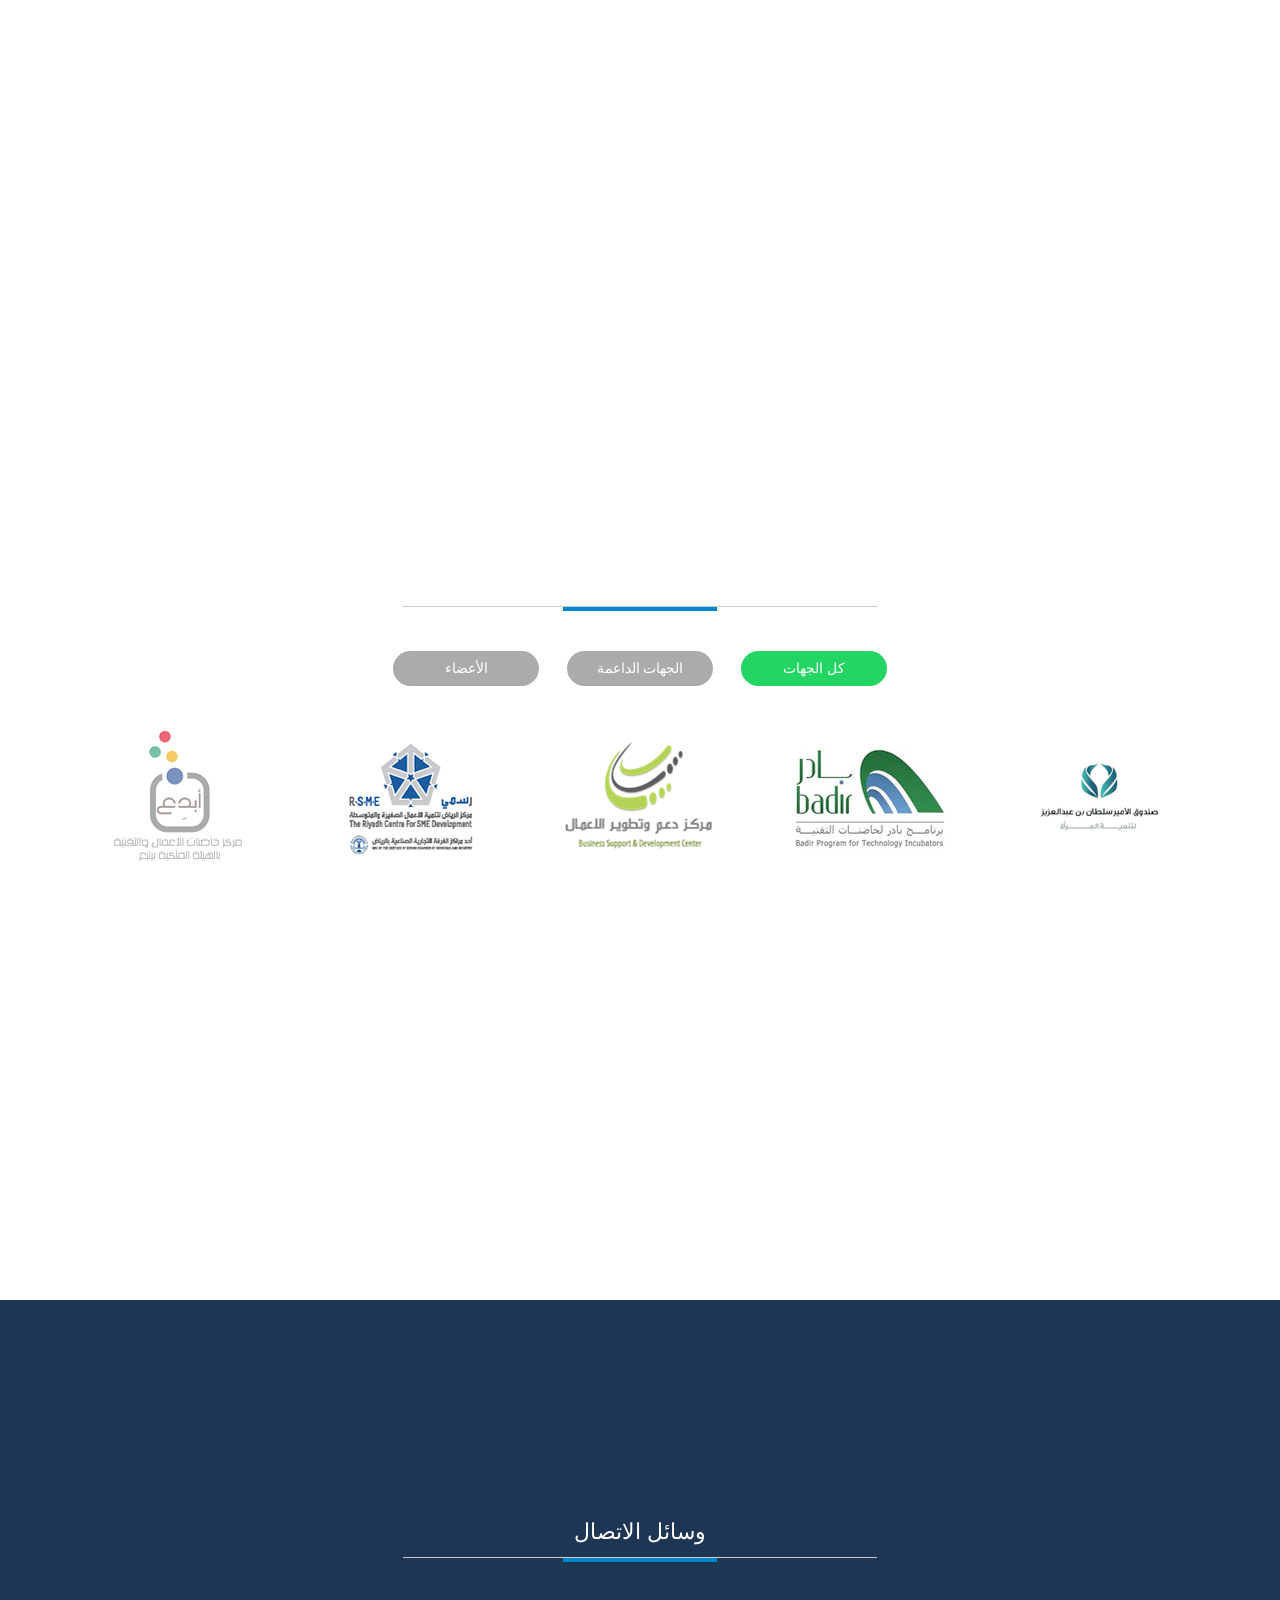
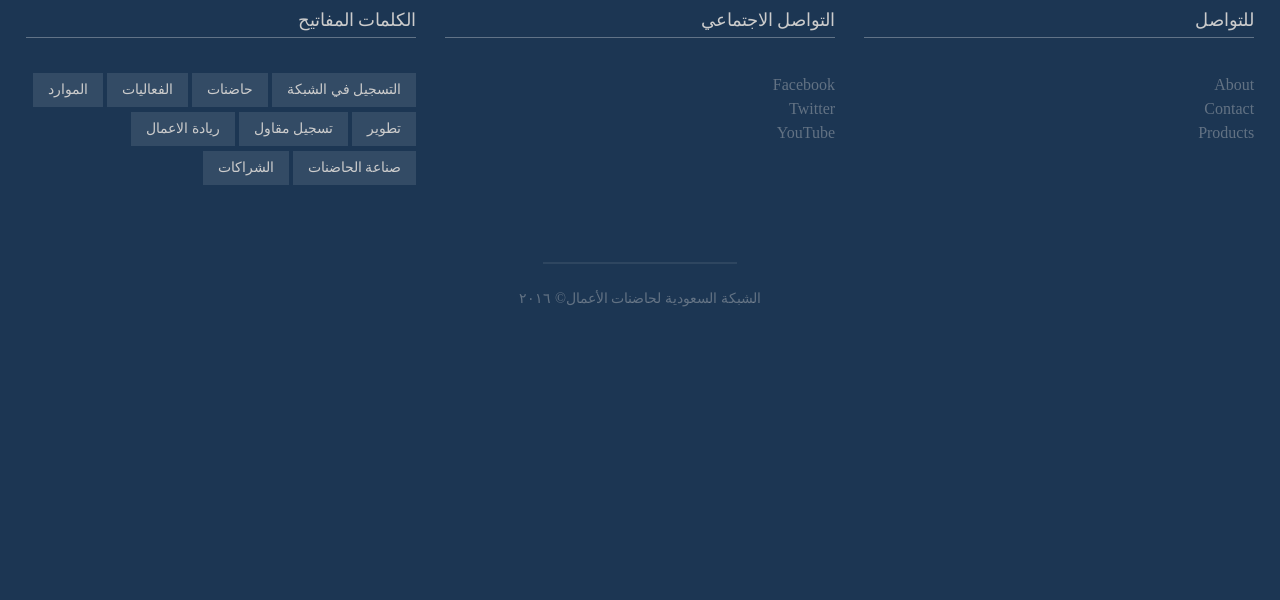
==== commit 66eec014: "second" ====
--- a/index.html
+++ b/index.html
@@ -90,20 +90,26 @@
   </section>
 
 
-
+  <div id="arrow-up" class="arrow-up">
+    <span>الى الاعلى</span>
+    <svg enable-background="new 0 0 26 26" height="26px" id="Layer_1" version="1.1" viewBox="0 0 26 26" width="26px" xml:space="preserve" xmlns="http://www.w3.org/2000/svg" xmlns:xlink="http://www.w3.org/1999/xlink">
+      <g>
+        <polygon fill="#231F20" points="0.046,24.418 2.13,26.502 12.967,15.666 23.803,26.502 25.887,24.418 12.967,11.498  " />
+        <polygon fill="#231F20" points="0.046,13.418 2.13,15.502 12.967,4.666 23.803,15.502 25.887,13.418 12.967,0.498  " />
+      </g>
+    </svg>
+  </div>
 
 
 
   <!--All sections-->
-  <div class="page-home">
+  <div class="page-home" name="top">
 
     <!--  Hero section-->
     <section class="section section-hero">
-<!--
-      <video width="300px" height="300px">
-        <source src="assets/img/video.mp4" type="video/mp4"></source>
+      <video class="section-hero__video" loop="" width="100%" autoplay muted>
+        <source type="video/mp4" src="assets/img/video.mp4">
       </video>
--->
       <div class="wrapper">
 
         <div class="slider-pro section-hero__slider" id="section-hero__slider">
@@ -134,10 +140,18 @@
           </div>
         </div>
       </div>
+      <span id="link" class="scroll-btn">
+				<a href="#">
+					<span class="mouse">
+						<span>
+						</span>
+      </span>
+      </a>
+      </span>
     </section>
 
     <!--  about section-->
-    <section class="section section-about">
+    <section name="1" class="section section-about">
       <div class="wrapper">
         <h3 class="section__title">عن الشبكة</h3>
         <div class="section__content">
@@ -181,8 +195,14 @@
             <h5>معاً لتطوير صناعة حاضنات الأعمال في المملكة لمواكبة المستويات العالمية</h5>
             <p>هذه جزء من سلسلة تقارير بادر تصدر باللغتين العربية ولانجليزية، وهي أحد أعمال برنامج بادر لحاضنات التقنية. وتهدف هذه التقارير إلى تقديم المعلومات هذه جزء من سلسلة تقارير بادر تصدر باللغتين العربية والانجليزية، وهي أحد أعمال برنامج بادر لحاضنات التقنية.</p>
           </a>
-
-        </div>
+        </div>
+        <!--
+        <div class="section-event__all-events">
+          <a href="">
+            <span>كل الفعاليات</span>
+          </a>
+        </div>
+-->
       </div>
     </section>
 
@@ -216,7 +236,7 @@
         <div class="section__content">
           <div class="show-case">
             <div class="show-case__header">
-              <div class="show-case__option show-case__option--active"  id="all">كل الجهات</div>
+              <div class="show-case__option show-case__option--active" id="all">كل الجهات</div>
               <div class="show-case__option" id="a">الجهات الداعمة</div>
               <div class="show-case__option" id="b">الأعضاء</div>
             </div>
@@ -233,8 +253,49 @@
     </section>
 
     <!--  Footer section-->
-    <footer>
-      <!--To do later-->
+    <footer class="footer" role="contentinfo">
+      <div class="wrapper">
+
+
+        <div class="footer__title">
+          وسائل الاتصال
+        </div>
+        <div class="footer__content">
+          <ul>
+            <li>
+              <h3>للتواصل</h3></li>
+            <li><a href="javascript:void(0)">About</a></li>
+            <li><a href="javascript:void(0)">Contact</a></li>
+            <li><a href="javascript:void(0)">Products</a></li>
+          </ul>
+          <ul>
+            <li>
+              <h3>التواصل الاجتماعي</h3></li>
+            <li><a href="javascript:void(0)">Facebook</a></li>
+            <li><a href="javascript:void(0)">Twitter</a></li>
+            <li><a href="javascript:void(0)">YouTube</a></li>
+          </ul>
+          <ul>
+            <li>
+              <h3>الكلمات المفاتيح</h3></li>
+            <li class="footer__keywords">
+              <span>التسجيل في الشبكة</span>
+              <span>حاضنات</span>
+              <span>الفعاليات</span>
+              <span>الموارد</span>
+              <span>تطوير</span>
+              <span>تسجيل مقاول</span>
+              <span>ريادة الاعمال</span>
+              <span>صناعة الحاضنات</span>
+              <span>الشراكات</span>
+            </li>
+          </ul>
+        </div>
+
+        <hr>
+
+        <p>الشبكة السعودية لحاضنات الأعمال&copy; ٢٠١٦</p>
+      </div>
     </footer>
 
   </div>
@@ -256,11 +317,11 @@
 
   <script type="text/javascript">
     $(document).ready(function () {
-      var $btns = $('.show-case__option').click(function() {
+      var $btns = $('.show-case__option').click(function () {
         if (this.id === 'all') {
-          $('.show-case__content > div').fadeIn(450);
+          $('.show-case__content > div').fadeIn();
         } else {
-          var $el = $('.' + this.id).fadeIn(450);
+          var $el = $('.' + this.id).fadeIn();
           $('.show-case__content > div').not($el).hide();
         }
         $btns.removeClass('show-case__option--active');
--- a/assets/css/main.css
+++ b/assets/css/main.css
@@ -1 +1 @@
-html{box-sizing:border-box}*,*::after,*::before{box-sizing:inherit}button,input[type="button"],input[type="reset"],input[type="submit"]{appearance:none;background-color:#1565c0;border:0;border-radius:30px;color:#fff;cursor:pointer;display:inline-block;font-family:"GE SS Two Medium";font-size:1em;-webkit-font-smoothing:antialiased;font-weight:600;line-height:1;padding:0.75em 1.5em;text-decoration:none;transition:background-color 150ms ease;user-select:none;vertical-align:middle;white-space:nowrap}button:hover,button:focus,input[type="button"]:hover,input[type="button"]:focus,input[type="reset"]:hover,input[type="reset"]:focus,input[type="submit"]:hover,input[type="submit"]:focus{background-color:#105099;color:#fff}button:disabled,input[type="button"]:disabled,input[type="reset"]:disabled,input[type="submit"]:disabled{cursor:not-allowed;opacity:0.5}button:disabled:hover,input[type="button"]:disabled:hover,input[type="reset"]:disabled:hover,input[type="submit"]:disabled:hover{background-color:#1565c0}fieldset{background-color:transparent;border:0;margin:0;padding:0}legend{font-weight:600;margin-bottom:0.375em;padding:0}label{display:block;font-weight:normal;margin-bottom:0.375em}input,select{display:block;font-family:"GE SS Two Medium";font-size:1em}input[type="color"],input[type="date"],input[type="datetime"],input[type="datetime-local"],input[type="email"],input[type="month"],input[type="number"],input[type="password"],input[type="search"],input[type="tel"],input[type="text"],input[type="time"],input[type="url"],input[type="week"],input:not([type]),textarea,select[multiple]{background-color:#fff;border:1px solid #ddd;border-radius:30px;box-shadow:inset 0 1px 3px rgba(0,0,0,0.06);box-sizing:border-box;font-family:"GE SS Two Medium";font-size:1em;margin-bottom:0.75em;padding:0.5em;transition:border-color 150ms ease;width:100%}input[type="color"]:hover,input[type="date"]:hover,input[type="datetime"]:hover,input[type="datetime-local"]:hover,input[type="email"]:hover,input[type="month"]:hover,input[type="number"]:hover,input[type="password"]:hover,input[type="search"]:hover,input[type="tel"]:hover,input[type="text"]:hover,input[type="time"]:hover,input[type="url"]:hover,input[type="week"]:hover,input:not([type]):hover,textarea:hover,select[multiple]:hover{border-color:#b0b0b0}input[type="color"]:focus,input[type="date"]:focus,input[type="datetime"]:focus,input[type="datetime-local"]:focus,input[type="email"]:focus,input[type="month"]:focus,input[type="number"]:focus,input[type="password"]:focus,input[type="search"]:focus,input[type="tel"]:focus,input[type="text"]:focus,input[type="time"]:focus,input[type="url"]:focus,input[type="week"]:focus,input:not([type]):focus,textarea:focus,select[multiple]:focus{border-color:#1565c0;box-shadow:inset 0 1px 3px rgba(0,0,0,0.06),0 0 5px rgba(18,89,169,0.7);outline:none}input[type="color"]:disabled,input[type="date"]:disabled,input[type="datetime"]:disabled,input[type="datetime-local"]:disabled,input[type="email"]:disabled,input[type="month"]:disabled,input[type="number"]:disabled,input[type="password"]:disabled,input[type="search"]:disabled,input[type="tel"]:disabled,input[type="text"]:disabled,input[type="time"]:disabled,input[type="url"]:disabled,input[type="week"]:disabled,input:not([type]):disabled,textarea:disabled,select[multiple]:disabled{background-color:#f2f2f2;cursor:not-allowed}input[type="color"]:disabled:hover,input[type="date"]:disabled:hover,input[type="datetime"]:disabled:hover,input[type="datetime-local"]:disabled:hover,input[type="email"]:disabled:hover,input[type="month"]:disabled:hover,input[type="number"]:disabled:hover,input[type="password"]:disabled:hover,input[type="search"]:disabled:hover,input[type="tel"]:disabled:hover,input[type="text"]:disabled:hover,input[type="time"]:disabled:hover,input[type="url"]:disabled:hover,input[type="week"]:disabled:hover,input:not([type]):disabled:hover,textarea:disabled:hover,select[multiple]:disabled:hover{border:1px solid #ddd}textarea{resize:vertical}[type="search"]{appearance:none}[type="checkbox"],[type="radio"]{display:inline;margin-right:0.375em}[type="file"]{margin-bottom:0.75em;width:100%}select{margin-bottom:1.5em;max-width:100%;width:auto}ul,ol{list-style-type:none;margin:0;padding:0}dl{margin-bottom:0.75em}dl dt{font-weight:600;margin-top:0.75em}dl dd{margin:0}table{border-collapse:collapse;margin:0.75em 0;table-layout:fixed;width:100%}th{border-bottom:1px solid #a5a5a5;font-weight:600;padding:0.75em 0;text-align:left}td{border-bottom:1px solid #ddd;padding:0.75em 0}tr,td,th{vertical-align:middle}body{color:#333;font-family:"GE SS Two Medium";font-size:1em;line-height:1.5;direction:rtl}h1,h2,h3,h4,h5,h6{font-family:"GE SS Two Medium";font-size:1em;line-height:1.2;margin:0 0 0.75em}p{margin:0 0 0.75em}a{color:#1565c0;text-decoration:none;transition:color 150ms ease}a:active,a:focus,a:hover{color:#0f4b90}hr{border-bottom:1px solid #ddd;border-left:0;border-right:0;border-top:0;margin:1.5em 0}img,picture{margin:0;max-width:100%}@font-face{font-family:'GE SS Two Medium';src:url("GE_SS_Two_Medium_1.eot");src:url("GE_SS_Two_Medium_1.eot") format("embedded-opentype"),url("GE_SS_Two_Medium_1.woff") format("woff"),url("GE_SS_Two_Medium_1.ttf") format("truetype"),url("GE_SS_Two_Medium_1.svg#GE_SS_Two_Medium_1") format("svg")}@font-face{font-family:'hacen_tunisia_ltregular';src:url("hacen_tunisia_lt.eot");src:url("hacen_tunisia_lt.eot?#iefix") format("embedded-opentype"),url("hacen_tunisia_lt.woff2") format("woff2"),url("hacen_tunisia_lt.woff") format("woff"),url("hacen_tunisia_lt.ttf") format("truetype"),url("hacen_tunisia_lt.svg#hacen_tunisia_ltregular") format("svg");font-weight:normal;font-style:normal}/*! normalize.css v3.0.2 | MIT License | git.io/normalize */html{font-family:sans-serif;-ms-text-size-adjust:100%;-webkit-text-size-adjust:100%}body{margin:0}article,aside,details,figcaption,figure,footer,header,hgroup,main,menu,nav,section,summary{display:block}audio,canvas,progress,video{display:inline-block;vertical-align:baseline}audio:not([controls]){display:none;height:0}[hidden],template{display:none}a{background-color:transparent}a:active,a:hover{outline:0}abbr[title]{border-bottom:1px dotted}b,strong{font-weight:bold}dfn{font-style:italic}h1{font-size:2em;margin:0.67em 0}mark{background:#ff0;color:#000}small{font-size:80%}sub,sup{font-size:75%;line-height:0;position:relative;vertical-align:baseline}sup{top:-0.5em}sub{bottom:-0.25em}img{border:0}svg:not(:root){overflow:hidden}figure{margin:1em 40px}hr{-moz-box-sizing:content-box;box-sizing:content-box;height:0}pre{overflow:auto}code,kbd,pre,samp{font-family:monospace, monospace;font-size:1em}button,input,optgroup,select,textarea{color:inherit;font:inherit;margin:0}button{overflow:visible}button,select{text-transform:none}button,html input[type="button"],input[type="reset"],input[type="submit"]{-webkit-appearance:button;cursor:pointer}button[disabled],html input[disabled]{cursor:default}button::-moz-focus-inner,input::-moz-focus-inner{border:0;padding:0}input{line-height:normal}input[type="checkbox"],input[type="radio"]{box-sizing:border-box;padding:0}input[type="number"]::-webkit-inner-spin-button,input[type="number"]::-webkit-outer-spin-button{height:auto}input[type="search"]{-webkit-appearance:textfield;-moz-box-sizing:content-box;-webkit-box-sizing:content-box;box-sizing:content-box}input[type="search"]::-webkit-search-cancel-button,input[type="search"]::-webkit-search-decoration{-webkit-appearance:none}fieldset{border:1px solid #c0c0c0;margin:0 2px;padding:0.35em 0.625em 0.75em}legend{border:0;padding:0}textarea{overflow:auto}optgroup{font-weight:bold}table{border-collapse:collapse;border-spacing:0}td,th{padding:0}::selection{background:#FFF498}::-moz-selection{background:#FFF498}img::selection{background:transparent}img::-moz-selection{background:transparent}body{-webkit-tap-highlight-color:#FFF498}a{color:#0074D9;text-decoration:none;outline:0}a:hover,a:focus{color:#40a6ff}.gigantic,.huge,.large,.bigger,.big,h1,h2,h3,h4,h5,h6{color:#222;font-weight:bold}.gigantic{font-size:110px;line-height:1.09;letter-spacing:-2px}.huge,h1{font-size:68px;line-height:1.05;letter-spacing:-1px}.large,h2{font-size:42px;line-height:1.14}.bigger,h3{font-size:26px;line-height:1.38}.big,h4{font-size:22px;line-height:1.38}.small,small{font-size:10px;line-height:1.2}p{margin:0 0 20px 0}em{font-style:italic}strong{font-weight:bold}hr{border:solid #ddd;border-width:1px 0 0;clear:both;margin:10px 0 30px;height:0}.top-menu{height:107px;color:white;position:fixed;top:0;right:0;left:0;z-index:99;background-color:transparent;transition:1s ease;max-width:100%;margin-left:auto;margin-right:auto}.top-menu::after{clear:both;content:"";display:table}.top-menu .wrapper{max-width:77.5em;margin-left:auto;margin-right:auto;height:100%;display:flex;justify-content:space-between;align-items:center;flex-direction:row}.top-menu .wrapper::after{clear:both;content:"";display:table}.top-menu .top-menu__right{display:flex;justify-content:flex-end;align-items:center;flex:1}.top-menu .top-menu__center{display:flex;justify-content:flex-start;align-items:center;flex:2;padding-right:42px}.top-menu .top-menu__left{display:flex;justify-content:flex-end;align-items:center;flex:1}.top-menu__logo{display:flex;justify-content:flex-end;align-items:center;cursor:pointer}.top-menu__main{display:flex;align-items:center;font-size:14px;cursor:pointer}.top-menu__main .icon{margin:5px;display:inline-block;content:'';width:20px;height:3px;background-color:#fff;border-radius:5px;position:relative}.top-menu__main .icon:after,.top-menu__main .icon:before{display:inline-block;content:'';width:20px;height:3px;background-color:#fff;border-radius:5px;position:absolute;right:0;transition:0.2s cubic-bezier(0.42, 0, 1, 2.59)}.top-menu__main .icon:after{top:5px}.top-menu__main .icon:before{top:-5px}.top-menu__main:hover .icon:after{top:7px}.top-menu__main:hover .icon:before{top:-7px}.top-menu__login{display:flex;justify-content:space-around;align-items:center;border:2px solid white;border-radius:20px;width:85px;height:30px;font-size:12px;text-align:center;cursor:pointer;transition:all .2s ease-in}.top-menu__login:hover{width:95px;background-color:rgba(51,157,214,0.8);color:white}.main-menu{display:none;max-width:100%;margin-left:auto;margin-right:auto;position:fixed;top:0;left:0;right:0;bottom:0;min-height:600px;background:rgba(37,213,99,0.95);z-index:9999;transition:.2s ease-in-out}.main-menu::after{clear:both;content:"";display:table}.main-menu .wrapper{max-width:1240px;margin-left:auto;margin-right:auto;height:100%;display:flex;justify-content:center;align-items:center}.main-menu .wrapper::after{clear:both;content:"";display:table}.login-pop{display:none;max-width:100%;margin-left:auto;margin-right:auto;position:fixed;top:0;left:0;right:0;bottom:0;min-height:600px;background:rgba(37,213,99,0.95);z-index:9999;transition:.2s ease-in-out}.login-pop::after{clear:both;content:"";display:table}.login-pop .wrapper{max-width:1240px;margin-left:auto;margin-right:auto;height:100%;display:flex;justify-content:center;align-items:center;position:relative}.login-pop .wrapper::after{clear:both;content:"";display:table}.is-opened{display:block}.login-pop__title{font-size:32px;color:white;margin-bottom:60px}.login-pop__description{position:relative;float:left;display:block;margin-right:2.3576515979%;width:48.821174201%;text-align:right}.login-pop__description:last-child{margin-right:0}.login-pop__description p{color:white;font-size:18px}.login-pop__description .small{font-size:14px}.login-pop__description:after{content:'';display:inline-block;position:absolute;left:0;top:0;height:100%;width:1px;background-color:rgba(255,255,255,0.6)}.login-pop__title__link{display:block;margin:10px auto;color:white;text-align:center;width:382px;height:40px;padding:0;border-radius:50px;background-color:#2385ca;font-size:18px}.login-pop__form{float:left;display:block;margin-right:2.3576515979%;width:48.821174201%;text-align:center}.login-pop__form:last-child{margin-right:0}.login-pop__form form{max-width:382px;margin-left:auto;margin-right:auto}.login-pop__form form::after{clear:both;content:"";display:table}.login-pop__form form label{text-align:right;color:white;font-size:14px;padding-bottom:15px}.login-pop__user{margin-bottom:30px !important}.login-pop__forgot{color:white;font-size:12px}.login-pop__forgot:after{content:'';width:80%;height:2px;background-color:antiquewhite}.login-pop__forgot:hover{color:aliceblue}.login-pop__send{display:block;width:100%;color:white;font-size:18px;padding:5px;margin-top:20px;background-color:#11943f}.login-pop__send:hover{background-color:#0c662c}.separator{margin:70px auto 25px;width:80%;max-width:510px;height:1px;background-color:rgba(255,255,255,0.3)}.text-center{text-align:center}.close{height:30px;width:30px;position:absolute;left:30px;top:30px;cursor:pointer}.close:after,.close:before{content:'';width:4px;height:30px;border-radius:5px;background-color:white;position:absolute}.close:after{transform:rotate(45deg)}.close:before{transform:rotate(-45deg)}.close:hover{opacity:.9}.show-case .show-case__header{display:flex;justify-content:center;align-items:center;height:90px;width:100%}.show-case .show-case__option,.show-case .show-case__option--active{width:146px;height:35px;margin:0 1em;border-radius:60px;font-size:14px;color:white;cursor:pointer;display:flex;justify-content:center;align-items:center;transition:.3s ease}.show-case .show-case__option,.show-case .show-case__option--active{background-color:#ababab}.show-case .show-case__option:hover,.show-case .show-case__option--active:hover{background-color:#919191}.show-case .show-case__option--active{background-color:#25d563}.show-case .show-case__option--active:hover{background-color:#1daa4f}.show-case .show-case__content{display:flex;justify-content:center;align-items:center;flex-wrap:wrap}.show-case .show-case__item{width:204px;min-width:204px;height:170px;border-radius:10px;margin-right:13px;margin-left:13px;margin-bottom:10px;background-color:#fff;display:flex;justify-content:center;align-items:center;transition:all .2s ease}.show-case .show-case__item:hover{border:15px solid #e6e6e6}.section-hero__slider .sp-buttons{position:absolute;top:0;right:0;width:100%;text-align:center;padding-top:10px;display:flex;flex-direction:column}.section-hero__slider .sp-button{width:48px;height:0px;margin-bottom:15px;border:1px solid rgba(247,247,247,0.6);border-radius:0%;cursor:pointer;transition:.5s ease}.section-hero__slider .sp-button:hover{width:65px;border-color:rgba(247,247,247,0.8)}.section-hero__slider .sp-selected-button{background-color:#e31d3c;border-color:#e31d3c;width:85px}.section-hero__slider .sp-selected-button:hover{width:75px;background-color:#e31d3c;border-color:#e31d3c}.page-home .section{height:100vh;min-height:600px;background-attachment:fixed;background-size:cover;background-repeat:no-repeat;max-width:100%;margin-left:auto;margin-right:auto;overflow-y:auto}.page-home .section::after{clear:both;content:"";display:table}.page-home .section .wrapper{max-width:77.5em;margin-left:auto;margin-right:auto}.page-home .section .wrapper::after{clear:both;content:"";display:table}.page-home .section .section__title{font-size:22px;font-weight:normal;color:white;text-align:center;padding-top:167px;padding-bottom:10px;position:relative}.page-home .section .section__title:after,.page-home .section .section__title:before{content:'';display:inline-block;position:absolute;right:50%;transform:translateX(50%)}.page-home .section .section__title:after{width:474px;height:1px;background-color:#ccc;bottom:0}.page-home .section .section__title:before{width:154px;height:4px;background-color:#0084cc;bottom:-4px}.page-home .section-hero{background-image:url(../img/Saudi_Arabia__city__Riyadh__night__lights.png)}.page-home .section-hero .wrapper{height:100%;display:flex;justify-content:center;align-items:center}.page-home .section-hero .section-hero__item{position:relative;max-width:725px;margin-left:auto;margin-right:auto;display:flex;align-items:center;flex-direction:column;color:white;padding-right:24px}.page-home .section-hero .section-hero__item::after{clear:both;content:"";display:table}.page-home .section-hero .section-hero__item:after{position:absolute;display:block;height:100%;width:1px;background-color:white;top:0;right:0;transition:.3s ease}.page-home .section-hero .section-hero__item:hover:after{position:absolute;display:block;height:100%;width:10px;background-color:white;top:0;right:0}.page-home .section-hero .section-hero__item h4{color:white;font-size:30px;font-weight:normal;width:100%}.page-home .section-hero .section-hero__item p{font-weight:normal;font-size:14px;line-height:2}.page-home .section-about .section__title{color:#333}.page-home .section-about .section__content{margin-top:80px}.page-home .section-about .section-about__description{float:left;display:block;margin-right:1.7578775415%;width:61.8407959219%}.page-home .section-about .section-about__description:last-child{margin-right:0}.page-home .section-about .section-about__description h3{color:#009fef;font-size:20px;font-weight:normal;margin-bottom:50px}.page-home .section-about .section-about__description p{color:#333333;font-size:14px;line-height:2;text-align:justify}.page-home .section-about .section-about__figure{float:left;display:block;margin-right:1.7578775415%;width:36.4013265366%}.page-home .section-about .section-about__figure:last-child{margin-right:0}.page-home .section-event{background-image:url(../img/event.png)}.page-home .section-event .section__content{display:flex;justify-content:space-around}.page-home .section-event .section__content__item{color:white;display:flex;justify-content:space-between;flex-direction:column;width:300px;background-color:rgba(240,248,255,0.1);transition:.3s ease-in}.page-home .section-event .section__content__item:hover{background-color:rgba(240,248,255,0.3)}.page-home .section-event .section__content__item:hover h5{background-color:#3f9ddb}.page-home .section-event .section__content__item:hover figure img{transform:scale(1.05);transform-origin:top}.page-home .section-event .section__content__item figure{display:flex;justify-content:center;align-items:center;background-color:#000;background-image:url("../../img/logo.png");background-repeat:no-repeat;background-position:center center;height:146px;width:100%;margin:0;overflow:hidden}.page-home .section-event .section__content__item figure img{transition:.2s ease-in}.page-home .section-event .section__content__item h5{font-size:16px;font-weight:normal;color:white;background-color:#db3b56;padding:5px 10px;position:relative;z-index:2;transition:.3s ease}.page-home .section-event .section__content__item h5:after{content:'';height:100%;width:100%;position:absolute;top:0;right:0;z-index:1}.page-home .section-event .section__content__item p{font-size:12px;font-weight:normal;line-height:2;text-align:justify;padding:0 10px}.page-home .section-library{background-image:url(../img/bg_type.png)}.page-home .section-library .section__content{display:flex;justify-content:center;align-items:center;flex-direction:row-reverse;margin-top:80px}.page-home .section-library .section-library__description{float:left;display:block;margin-right:1.7578775415%;width:49.1210612293%;color:white}.page-home .section-library .section-library__description:last-child{margin-right:0}.page-home .section-library .section-library__description h3{color:white;font-size:30px;font-weight:normal;margin-bottom:70px;position:relative}.page-home .section-library .section-library__description h3:after{position:absolute;bottom:-10px;right:0;content:'';width:50px;height:4px;border-radius:10px;background-color:#25d563;transition:.2s ease}.page-home .section-library .section-library__description h3:hover:after{width:70px}.page-home .section-library .section-library__description p{font-size:18px;margin-bottom:45px}.page-home .section-library .section-library__gallery{float:left;display:block;margin-right:1.7578775415%;width:49.1210612293%}.page-home .section-library .section-library__gallery:last-child{margin-right:0}.page-home .section-sponsor{background-image:url(../img/riyadh-2.png)}.page-home .section-sponsor .section-library__description{float:left;display:block;margin-right:1.7578775415%;width:49.1210612293%}.page-home .section-sponsor .section-library__description:last-child{margin-right:0}.page-home .section-sponsor .section-library__gallery{float:left;display:block;margin-right:1.7578775415%;width:49.1210612293%}.page-home .section-sponsor .section-library__gallery:last-child{margin-right:0}.page-home #owl-demo .item img{display:block;width:100%;height:auto}
+html{box-sizing:border-box}*,*::after,*::before{box-sizing:inherit}button,input[type="button"],input[type="reset"],input[type="submit"]{appearance:none;background-color:#1565c0;border:0;border-radius:30px;color:#fff;cursor:pointer;display:inline-block;font-family:"GE SS Two Medium";font-size:1em;-webkit-font-smoothing:antialiased;font-weight:600;line-height:1;padding:0.75em 1.5em;text-decoration:none;transition:background-color 150ms ease;user-select:none;vertical-align:middle;white-space:nowrap}button:hover,button:focus,input[type="button"]:hover,input[type="button"]:focus,input[type="reset"]:hover,input[type="reset"]:focus,input[type="submit"]:hover,input[type="submit"]:focus{background-color:#105099;color:#fff}button:disabled,input[type="button"]:disabled,input[type="reset"]:disabled,input[type="submit"]:disabled{cursor:not-allowed;opacity:0.5}button:disabled:hover,input[type="button"]:disabled:hover,input[type="reset"]:disabled:hover,input[type="submit"]:disabled:hover{background-color:#1565c0}fieldset{background-color:transparent;border:0;margin:0;padding:0}legend{font-weight:600;margin-bottom:0.375em;padding:0}label{display:block;font-weight:normal;margin-bottom:0.375em}input,select{display:block;font-family:"GE SS Two Medium";font-size:1em}input[type="color"],input[type="date"],input[type="datetime"],input[type="datetime-local"],input[type="email"],input[type="month"],input[type="number"],input[type="password"],input[type="search"],input[type="tel"],input[type="text"],input[type="time"],input[type="url"],input[type="week"],input:not([type]),textarea,select[multiple]{background-color:#fff;border:1px solid #ddd;border-radius:30px;box-shadow:inset 0 1px 3px rgba(0,0,0,0.06);box-sizing:border-box;font-family:"GE SS Two Medium";font-size:1em;margin-bottom:0.75em;padding:0.5em;transition:border-color 150ms ease;width:100%}input[type="color"]:hover,input[type="date"]:hover,input[type="datetime"]:hover,input[type="datetime-local"]:hover,input[type="email"]:hover,input[type="month"]:hover,input[type="number"]:hover,input[type="password"]:hover,input[type="search"]:hover,input[type="tel"]:hover,input[type="text"]:hover,input[type="time"]:hover,input[type="url"]:hover,input[type="week"]:hover,input:not([type]):hover,textarea:hover,select[multiple]:hover{border-color:#b0b0b0}input[type="color"]:focus,input[type="date"]:focus,input[type="datetime"]:focus,input[type="datetime-local"]:focus,input[type="email"]:focus,input[type="month"]:focus,input[type="number"]:focus,input[type="password"]:focus,input[type="search"]:focus,input[type="tel"]:focus,input[type="text"]:focus,input[type="time"]:focus,input[type="url"]:focus,input[type="week"]:focus,input:not([type]):focus,textarea:focus,select[multiple]:focus{border-color:#1565c0;box-shadow:inset 0 1px 3px rgba(0,0,0,0.06),0 0 5px rgba(18,89,169,0.7);outline:none}input[type="color"]:disabled,input[type="date"]:disabled,input[type="datetime"]:disabled,input[type="datetime-local"]:disabled,input[type="email"]:disabled,input[type="month"]:disabled,input[type="number"]:disabled,input[type="password"]:disabled,input[type="search"]:disabled,input[type="tel"]:disabled,input[type="text"]:disabled,input[type="time"]:disabled,input[type="url"]:disabled,input[type="week"]:disabled,input:not([type]):disabled,textarea:disabled,select[multiple]:disabled{background-color:#f2f2f2;cursor:not-allowed}input[type="color"]:disabled:hover,input[type="date"]:disabled:hover,input[type="datetime"]:disabled:hover,input[type="datetime-local"]:disabled:hover,input[type="email"]:disabled:hover,input[type="month"]:disabled:hover,input[type="number"]:disabled:hover,input[type="password"]:disabled:hover,input[type="search"]:disabled:hover,input[type="tel"]:disabled:hover,input[type="text"]:disabled:hover,input[type="time"]:disabled:hover,input[type="url"]:disabled:hover,input[type="week"]:disabled:hover,input:not([type]):disabled:hover,textarea:disabled:hover,select[multiple]:disabled:hover{border:1px solid #ddd}textarea{resize:vertical}[type="search"]{appearance:none}[type="checkbox"],[type="radio"]{display:inline;margin-right:0.375em}[type="file"]{margin-bottom:0.75em;width:100%}select{margin-bottom:1.5em;max-width:100%;width:auto}ul,ol{list-style-type:none;margin:0;padding:0}dl{margin-bottom:0.75em}dl dt{font-weight:600;margin-top:0.75em}dl dd{margin:0}table{border-collapse:collapse;margin:0.75em 0;table-layout:fixed;width:100%}th{border-bottom:1px solid #a5a5a5;font-weight:600;padding:0.75em 0;text-align:left}td{border-bottom:1px solid #ddd;padding:0.75em 0}tr,td,th{vertical-align:middle}body{color:#333;font-family:"GE SS Two Medium";font-size:1em;line-height:1.5;direction:rtl}h1,h2,h3,h4,h5,h6{font-family:"GE SS Two Medium";font-size:1em;line-height:1.2;margin:0 0 0.75em}p{margin:0 0 0.75em}a{color:#1565c0;text-decoration:none;transition:color 150ms ease}a:active,a:focus,a:hover{color:#0f4b90}hr{border-bottom:1px solid #ddd;border-left:0;border-right:0;border-top:0;margin:1.5em 0}img,picture{margin:0;max-width:100%}@font-face{font-family:'GE SS Two Medium';src:url("GE_SS_Two_Medium_1.eot");src:url("GE_SS_Two_Medium_1.eot") format("embedded-opentype"),url("GE_SS_Two_Medium_1.woff") format("woff"),url("GE_SS_Two_Medium_1.ttf") format("truetype"),url("GE_SS_Two_Medium_1.svg#GE_SS_Two_Medium_1") format("svg")}@font-face{font-family:'hacen_tunisia_ltregular';src:url("hacen_tunisia_lt.eot");src:url("hacen_tunisia_lt.eot?#iefix") format("embedded-opentype"),url("hacen_tunisia_lt.woff2") format("woff2"),url("hacen_tunisia_lt.woff") format("woff"),url("hacen_tunisia_lt.ttf") format("truetype"),url("hacen_tunisia_lt.svg#hacen_tunisia_ltregular") format("svg");font-weight:normal;font-style:normal}/*! normalize.css v3.0.2 | MIT License | git.io/normalize */html{font-family:sans-serif;-ms-text-size-adjust:100%;-webkit-text-size-adjust:100%}body{margin:0}article,aside,details,figcaption,figure,footer,header,hgroup,main,menu,nav,section,summary{display:block}audio,canvas,progress,video{display:inline-block;vertical-align:baseline}audio:not([controls]){display:none;height:0}[hidden],template{display:none}a{background-color:transparent}a:active,a:hover{outline:0}abbr[title]{border-bottom:1px dotted}b,strong{font-weight:bold}dfn{font-style:italic}h1{font-size:2em;margin:0.67em 0}mark{background:#ff0;color:#000}small{font-size:80%}sub,sup{font-size:75%;line-height:0;position:relative;vertical-align:baseline}sup{top:-0.5em}sub{bottom:-0.25em}img{border:0}svg:not(:root){overflow:hidden}figure{margin:1em 40px}hr{-moz-box-sizing:content-box;box-sizing:content-box;height:0}pre{overflow:auto}code,kbd,pre,samp{font-family:monospace, monospace;font-size:1em}button,input,optgroup,select,textarea{color:inherit;font:inherit;margin:0}button{overflow:visible}button,select{text-transform:none}button,html input[type="button"],input[type="reset"],input[type="submit"]{-webkit-appearance:button;cursor:pointer}button[disabled],html input[disabled]{cursor:default}button::-moz-focus-inner,input::-moz-focus-inner{border:0;padding:0}input{line-height:normal}input[type="checkbox"],input[type="radio"]{box-sizing:border-box;padding:0}input[type="number"]::-webkit-inner-spin-button,input[type="number"]::-webkit-outer-spin-button{height:auto}input[type="search"]{-webkit-appearance:textfield;-moz-box-sizing:content-box;-webkit-box-sizing:content-box;box-sizing:content-box}input[type="search"]::-webkit-search-cancel-button,input[type="search"]::-webkit-search-decoration{-webkit-appearance:none}fieldset{border:1px solid #c0c0c0;margin:0 2px;padding:0.35em 0.625em 0.75em}legend{border:0;padding:0}textarea{overflow:auto}optgroup{font-weight:bold}table{border-collapse:collapse;border-spacing:0}td,th{padding:0}::selection{background:#FFF498}::-moz-selection{background:#FFF498}img::selection{background:transparent}img::-moz-selection{background:transparent}body{-webkit-tap-highlight-color:#FFF498}a{color:#0074D9;text-decoration:none;outline:0}a:hover,a:focus{color:#40a6ff}.gigantic,.huge,.large,.bigger,.big,h1,h2,h3,h4,h5,h6{color:#222;font-weight:bold}.gigantic{font-size:110px;line-height:1.09;letter-spacing:-2px}.huge,h1{font-size:68px;line-height:1.05;letter-spacing:-1px}.large,h2{font-size:42px;line-height:1.14}.bigger,h3{font-size:26px;line-height:1.38}.big,h4{font-size:22px;line-height:1.38}.small,small{font-size:10px;line-height:1.2}p{margin:0 0 20px 0}em{font-style:italic}strong{font-weight:bold}hr{border:solid #ddd;border-width:1px 0 0;clear:both;margin:10px 0 30px;height:0}.top-menu{height:107px;color:white;position:fixed;top:0;right:0;left:0;z-index:99;background-color:transparent;transition:1s ease;max-width:100%;margin-left:auto;margin-right:auto}.top-menu::after{clear:both;content:"";display:table}.top-menu .wrapper{max-width:77.5em;margin-left:auto;margin-right:auto;height:100%;display:flex;justify-content:space-between;align-items:center;flex-direction:row}.top-menu .wrapper::after{clear:both;content:"";display:table}.top-menu .top-menu__right{display:flex;justify-content:flex-end;align-items:center;flex:1}.top-menu .top-menu__center{display:flex;justify-content:flex-start;align-items:center;flex:2;padding-right:42px}.top-menu .top-menu__left{display:flex;justify-content:flex-end;align-items:center;flex:1}.top-menu__logo{display:flex;justify-content:flex-end;align-items:center;cursor:pointer}.top-menu__main{display:flex;align-items:center;font-size:14px;cursor:pointer}.top-menu__main .icon{margin:5px;display:inline-block;content:'';width:20px;height:3px;background-color:#fff;border-radius:5px;position:relative}.top-menu__main .icon:after,.top-menu__main .icon:before{display:inline-block;content:'';width:20px;height:3px;background-color:#fff;border-radius:5px;position:absolute;right:0;transition:0.2s cubic-bezier(0.42, 0, 1, 2.59)}.top-menu__main .icon:after{top:5px}.top-menu__main .icon:before{top:-5px}.top-menu__main:hover .icon:after{top:7px}.top-menu__main:hover .icon:before{top:-7px}.top-menu__login{display:flex;justify-content:space-around;align-items:center;border:2px solid white;border-radius:20px;width:85px;height:30px;font-size:12px;text-align:center;cursor:pointer;transition:all .2s ease-in}.top-menu__login:hover{width:95px;background-color:rgba(51,157,214,0.8);color:white}.main-menu{display:none;max-width:100%;margin-left:auto;margin-right:auto;position:fixed;top:0;left:0;right:0;bottom:0;min-height:600px;background:rgba(37,213,99,0.95);z-index:9999;transition:.2s ease-in-out}.main-menu::after{clear:both;content:"";display:table}.main-menu .wrapper{max-width:1240px;margin-left:auto;margin-right:auto;height:100%;display:flex;justify-content:center;align-items:center}.main-menu .wrapper::after{clear:both;content:"";display:table}.login-pop{display:none;max-width:100%;margin-left:auto;margin-right:auto;position:fixed;top:0;left:0;right:0;bottom:0;min-height:600px;background:rgba(37,213,99,0.95);z-index:9999;transition:.2s ease-in-out}.login-pop::after{clear:both;content:"";display:table}.login-pop .wrapper{max-width:1240px;margin-left:auto;margin-right:auto;height:100%;display:flex;justify-content:center;align-items:center;position:relative}.login-pop .wrapper::after{clear:both;content:"";display:table}.is-opened{display:block}.login-pop__title{font-size:32px;color:white;margin-bottom:60px}.login-pop__description{position:relative;float:left;display:block;margin-right:2.3576515979%;width:48.821174201%;text-align:right}.login-pop__description:last-child{margin-right:0}.login-pop__description p{color:white;font-size:18px}.login-pop__description .small{font-size:14px}.login-pop__description:after{content:'';display:inline-block;position:absolute;left:0;top:0;height:100%;width:1px;background-color:rgba(255,255,255,0.6)}.login-pop__title__link{display:block;margin:10px auto;color:white;text-align:center;width:382px;height:40px;padding:0;border-radius:50px;background-color:#2385ca;font-size:18px}.login-pop__form{float:left;display:block;margin-right:2.3576515979%;width:48.821174201%;text-align:center}.login-pop__form:last-child{margin-right:0}.login-pop__form form{max-width:382px;margin-left:auto;margin-right:auto}.login-pop__form form::after{clear:both;content:"";display:table}.login-pop__form form label{text-align:right;color:white;font-size:14px;padding-bottom:15px}.login-pop__user{margin-bottom:30px !important}.login-pop__forgot{color:white;font-size:12px}.login-pop__forgot:after{content:'';width:80%;height:2px;background-color:antiquewhite}.login-pop__forgot:hover{color:aliceblue}.login-pop__send{display:block;width:100%;color:white;font-size:18px;padding:5px;margin-top:20px;background-color:#11943f}.login-pop__send:hover{background-color:#0c662c}.separator{margin:70px auto 25px;width:80%;max-width:510px;height:1px;background-color:rgba(255,255,255,0.3)}.text-center{text-align:center}.close{height:30px;width:30px;position:absolute;left:30px;top:30px;cursor:pointer}.close:after,.close:before{content:'';width:4px;height:30px;border-radius:5px;background-color:white;position:absolute}.close:after{transform:rotate(45deg)}.close:before{transform:rotate(-45deg)}.close:hover{opacity:.9}.show-case .show-case__header{display:flex;justify-content:center;align-items:center;height:90px;width:100%}.show-case .show-case__option,.show-case .show-case__option--active{width:146px;height:35px;margin:0 1em;border-radius:60px;font-size:14px;color:white;cursor:pointer;display:flex;justify-content:center;align-items:center;transition:.3s ease}.show-case .show-case__option,.show-case .show-case__option--active{background-color:#ababab}.show-case .show-case__option:hover,.show-case .show-case__option--active:hover{background-color:#919191}.show-case .show-case__option--active{background-color:#25d563}.show-case .show-case__option--active:hover{background-color:#1daa4f}.show-case .show-case__content{display:flex;justify-content:center;align-items:center;flex-wrap:wrap}.show-case .show-case__item{width:204px;min-width:204px;height:170px;border-radius:10px;margin-right:13px;margin-left:13px;margin-bottom:10px;background-color:#fff;display:flex;justify-content:center;align-items:center;transition:all .2s ease}.show-case .show-case__item:hover{border:15px solid #e6e6e6}.section-hero__slider .sp-buttons{position:absolute;top:0;right:0;width:100%;text-align:center;padding-top:10px;display:flex;flex-direction:column}.section-hero__slider .sp-button{width:48px;height:0px;margin-bottom:15px;border:1px solid rgba(247,247,247,0.6);border-radius:0%;cursor:pointer;transition:.5s ease}.section-hero__slider .sp-button:hover{width:65px;border-color:rgba(247,247,247,0.8)}.section-hero__slider .sp-selected-button{background-color:#e31d3c;border-color:#e31d3c;width:85px}.section-hero__slider .sp-selected-button:hover{width:75px;background-color:#e31d3c;border-color:#e31d3c}.arrow-up{position:fixed;bottom:0%;right:0;left:0;background-color:rgba(38,214,160,0.6);z-index:10;display:flex;justify-content:center;flex-direction:row-reverse;padding:5px;cursor:pointer;font-size:12px;color:white;transition:.2s ease}.arrow-up svg{height:15px}.arrow-up polygon{fill:#fff}.arrow-up:hover{background-color:rgba(38,214,160,0.8)}.arrow-up:hover svg{-webkit-animation:move-up 1s ease-in-out infinite;-moz-animation:move-up 1s ease-in-out infinite;animation:move-up 1s ease-in-out infinite}@-webkit-keyframes move-up{0%{transform:translateY(0px)}50%{transform:translateY(3px)}75%{transform:translateY(0px)}100%{transform:translateY(0px)}}@-moz-keyframes move-up{0%{transform:translateY(0px)}50%{transform:translateY(3px)}75%{transform:translateY(0px)}100%{transform:translateY(0px)}}@keyframes move-up{0%{transform:translateY(0px)}50%{transform:translateY(3px)}75%{transform:translateY(0px)}100%{transform:translateY(0px)}}.footer{background:#1c3653;padding:3em 1.618em;width:100%}.footer .footer-logo{margin-bottom:2em;text-align:center}.footer .footer__content{margin-top:50px;display:flex;flex-wrap:wrap;justify-content:center;margin-bottom:1.5em}.footer ul{float:right;display:block;margin-left:2.3576515979%;width:31.7615656014%;margin-bottom:3em;padding:0}.footer ul:last-child{margin-left:0}.footer li{line-height:1.5em;list-style:none;text-align:right}.footer li a{color:rgba(204,204,204,0.4);text-decoration:none}.footer li a:focus,.footer li a:hover{color:#ccc}.footer li h3{color:#ccc;font-size:18px;margin-bottom:40px;font-weight:normal;position:relative}.footer li h3:after{content:'';position:absolute;bottom:-5px;right:0;height:1px;width:100%;background-color:rgba(255,255,255,0.3)}.footer .footer__keywords span{display:inline-block;font-size:14px;color:#ccc;padding:5px 15px;margin-bottom:5px;background-color:rgba(255,255,255,0.1);cursor:help;transition:.2s ease}.footer .footer__keywords span:hover{background-color:#38bbff;color:#fff}.footer hr{border:1px solid rgba(204,204,204,0.1);margin:0 auto 1.5em;width:12em}.footer p{color:rgba(204,204,204,0.4);font-size:0.9em;line-height:1.5em;margin:auto;max-width:35em;text-align:center}.page-home .section,.page-home .footer{height:100vh;min-height:600px;background-attachment:fixed;background-size:cover;background-repeat:no-repeat;max-width:100%;margin-left:auto;margin-right:auto;overflow-y:auto}.page-home .section::after,.page-home .footer::after{clear:both;content:"";display:table}.page-home .section .wrapper,.page-home .footer .wrapper{max-width:77.5em;margin-left:auto;margin-right:auto}.page-home .section .wrapper::after,.page-home .footer .wrapper::after{clear:both;content:"";display:table}.page-home .section .section__title,.page-home .section .footer__title,.page-home .footer .section__title,.page-home .footer .footer__title{font-size:22px;font-weight:normal;color:white;text-align:center;padding-top:167px;padding-bottom:10px;position:relative}.page-home .section .section__title:after,.page-home .section .section__title:before,.page-home .section .footer__title:after,.page-home .section .footer__title:before,.page-home .footer .section__title:after,.page-home .footer .section__title:before,.page-home .footer .footer__title:after,.page-home .footer .footer__title:before{content:'';display:inline-block;position:absolute;right:50%;transform:translateX(50%)}.page-home .section .section__title:after,.page-home .section .footer__title:after,.page-home .footer .section__title:after,.page-home .footer .footer__title:after{width:474px;height:1px;background-color:#ccc;bottom:0}.page-home .section .section__title:before,.page-home .section .footer__title:before,.page-home .footer .section__title:before,.page-home .footer .footer__title:before{width:154px;height:4px;background-color:#0084cc;bottom:-4px}.page-home .section-hero{background-image:url(../img/Saudi_Arabia__city__Riyadh__night__lights.png);position:relative;overflow:hidden;z-index:11}.page-home .section-hero .wrapper{height:100%;display:flex;justify-content:center;align-items:center}.page-home .section-hero .section-hero__item{position:relative;max-width:725px;margin-left:auto;margin-right:auto;display:flex;align-items:center;flex-direction:column;color:white;padding-right:24px}.page-home .section-hero .section-hero__item::after{clear:both;content:"";display:table}.page-home .section-hero .section-hero__item:after{position:absolute;display:block;height:100%;width:1px;background-color:white;top:0;right:0;transition:.3s ease}.page-home .section-hero .section-hero__item:hover:after{position:absolute;display:block;height:100%;width:10px;background-color:white;top:0;right:0}.page-home .section-hero .section-hero__item h4{color:white;font-size:30px;font-weight:normal;width:100%}.page-home .section-hero .section-hero__item p{font-weight:normal;font-size:14px;line-height:2}.page-home .section-hero .section-hero__video{position:absolute;width:100%}.page-home .section-about .section__title{color:#333}.page-home .section-about .section__content{margin-top:80px}.page-home .section-about .section-about__description{float:left;display:block;margin-right:1.7578775415%;width:61.8407959219%}.page-home .section-about .section-about__description:last-child{margin-right:0}.page-home .section-about .section-about__description h3{color:#009fef;font-size:20px;font-weight:normal;margin-bottom:50px}.page-home .section-about .section-about__description p{color:#333333;font-size:14px;line-height:2;text-align:justify}.page-home .section-about .section-about__figure{float:left;display:block;margin-right:1.7578775415%;width:36.4013265366%}.page-home .section-about .section-about__figure:last-child{margin-right:0}.page-home .section-event{background-image:url(../img/event.png)}.page-home .section-event .section__content{display:flex;justify-content:space-around;margin-top:70px}.page-home .section-event .section__content__item{color:white;display:flex;justify-content:space-between;flex-direction:column;width:300px;background-color:rgba(240,248,255,0.1);transition:.3s ease-in}.page-home .section-event .section__content__item:hover{background-color:rgba(240,248,255,0.3)}.page-home .section-event .section__content__item:hover h5{background-color:#db3b56}.page-home .section-event .section__content__item:hover figure img{transform-origin:top}.page-home .section-event .section__content__item figure{display:flex;justify-content:center;align-items:center;background-color:#000;background-image:url("../../img/logo.png");background-repeat:no-repeat;background-position:center center;height:146px;width:100%;margin:0;overflow:hidden}.page-home .section-event .section__content__item figure img{transition:.2s ease-in}.page-home .section-event .section__content__item h5{font-size:16px;font-weight:normal;color:white;background-color:rgba(219,59,86,0.8);padding:5px 10px;position:relative;z-index:2;transition:.3s ease}.page-home .section-event .section__content__item h5:after{content:'';height:100%;width:100%;position:absolute;top:0;right:0;z-index:1}.page-home .section-event .section__content__item p{font-size:12px;font-weight:normal;line-height:2;text-align:justify;padding:0 10px}.page-home .section-event .section-event__all-events{max-width:1125px;margin-left:auto;margin-right:auto;background-color:rgba(240,248,255,0.1);margin-top:20px;height:30px;text-align:center;display:flex;align-content:center;justify-content:center}.page-home .section-event .section-event__all-events::after{clear:both;content:"";display:table}.page-home .section-event .section-event__all-events a{color:white;font-weight:normal;font-size:12px;padding:5px 55px;background-color:rgba(240,248,255,0.1);display:flex;align-content:center;justify-content:center;transition:.2s ease}.page-home .section-event .section-event__all-events a:hover{background-color:rgba(240,248,255,0.3);padding:5px 75px}.page-home .section-library{background-image:url(../img/bg_type.png)}.page-home .section-library .section__content{display:flex;justify-content:center;align-items:center;flex-direction:row-reverse;margin-top:80px}.page-home .section-library .section-library__description{float:left;display:block;margin-right:1.7578775415%;width:49.1210612293%;color:white}.page-home .section-library .section-library__description:last-child{margin-right:0}.page-home .section-library .section-library__description h3{color:white;font-size:30px;font-weight:normal;margin-bottom:70px;position:relative}.page-home .section-library .section-library__description h3:after{position:absolute;bottom:-10px;right:0;content:'';width:50px;height:4px;border-radius:10px;background-color:#25d563;transition:.2s ease}.page-home .section-library .section-library__description h3:hover:after{width:70px}.page-home .section-library .section-library__description p{font-size:18px;margin-bottom:45px}.page-home .section-library .section-library__gallery{float:left;display:block;margin-right:1.7578775415%;width:49.1210612293%}.page-home .section-library .section-library__gallery:last-child{margin-right:0}.page-home .section-sponsor{background-image:url(../img/riyadh-2.png)}.page-home .section-sponsor .section-library__description{float:left;display:block;margin-right:1.7578775415%;width:49.1210612293%}.page-home .section-sponsor .section-library__description:last-child{margin-right:0}.page-home .section-sponsor .section-library__gallery{float:left;display:block;margin-right:1.7578775415%;width:49.1210612293%}.page-home .section-sponsor .section-library__gallery:last-child{margin-right:0}.page-home #owl-demo .item img{display:block;width:100%;height:auto}.scroll-btn{display:block;position:absolute;left:0;right:0;bottom:10px;text-align:center}.scroll-btn>*{display:inline-block;line-height:18px;letter-spacing:2px}.scroll-btn .mouse{position:relative;display:block;width:27px;height:43px;margin:0 auto 20px;background:transparent url(../img/mouse.png) 0 0 no-repeat}.scroll-btn .mouse>*{position:absolute;display:block;top:25px;left:50%;width:9px;height:9px;margin:0px 0 0 -4.5px;background:transparent url(../img/down.png) 0 0 no-repeat;-webkit-animation:ani-mouse 1.5s linear infinite;-moz-animation:ani-mouse 1.5s linear infinite;animation:ani-mouse 1.5s linear infinite}@keyframes ani-mouse{0%{opacity:1;top:39%}15%{opacity:1;top:60%}50%{opacity:0;top:60%}100%{opacity:0;top:39%}}
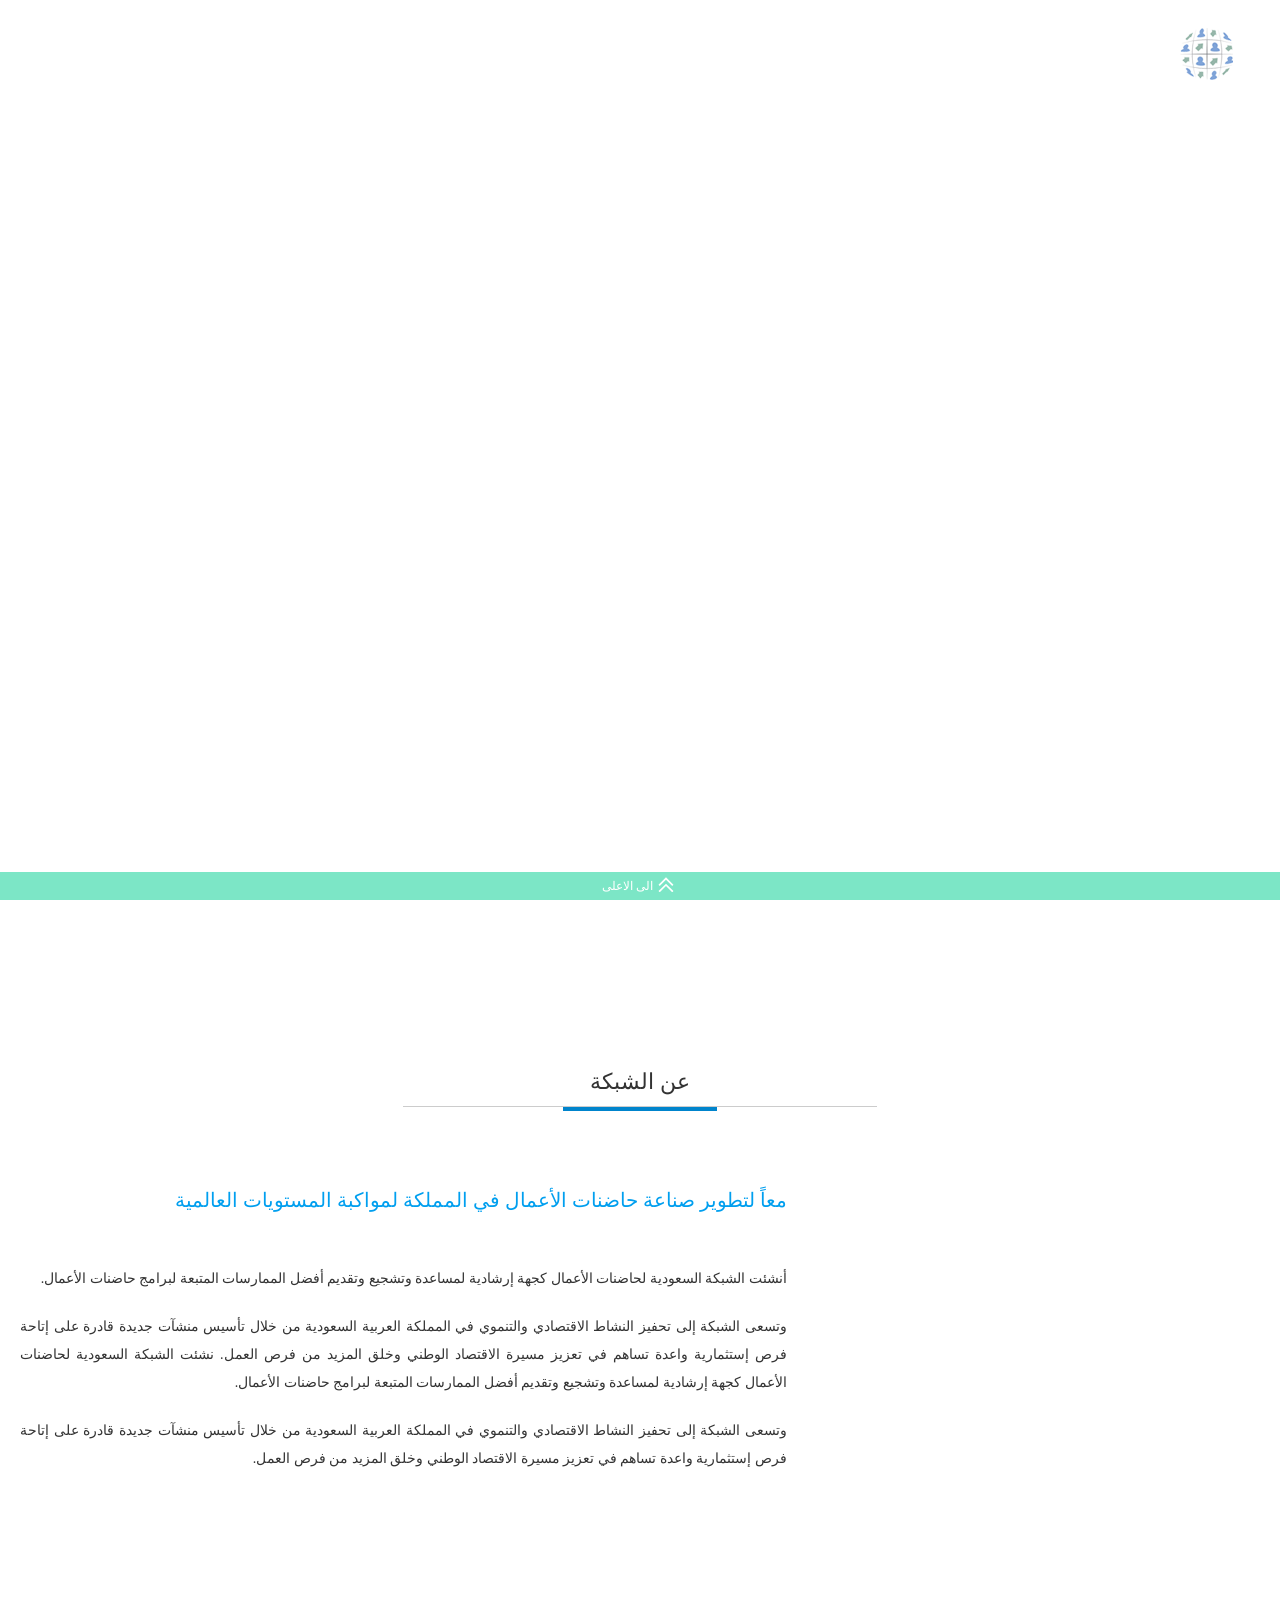
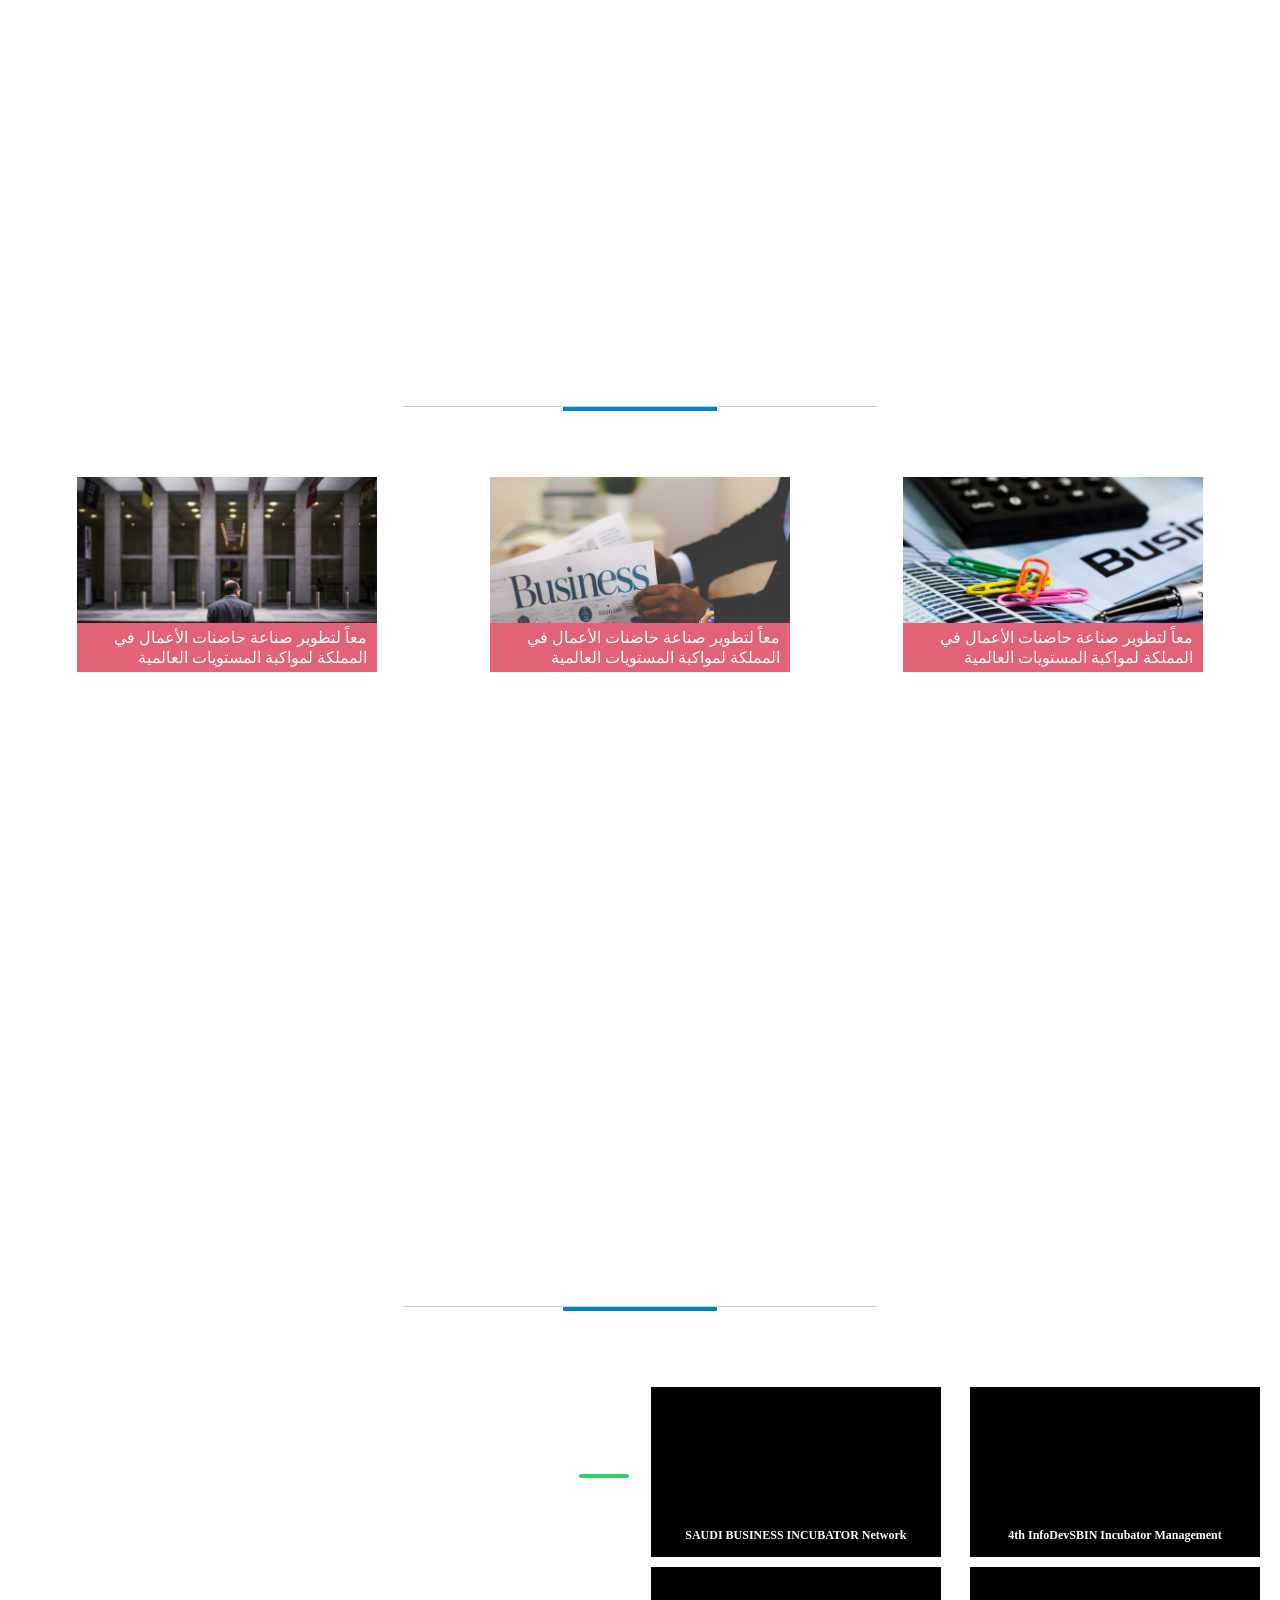
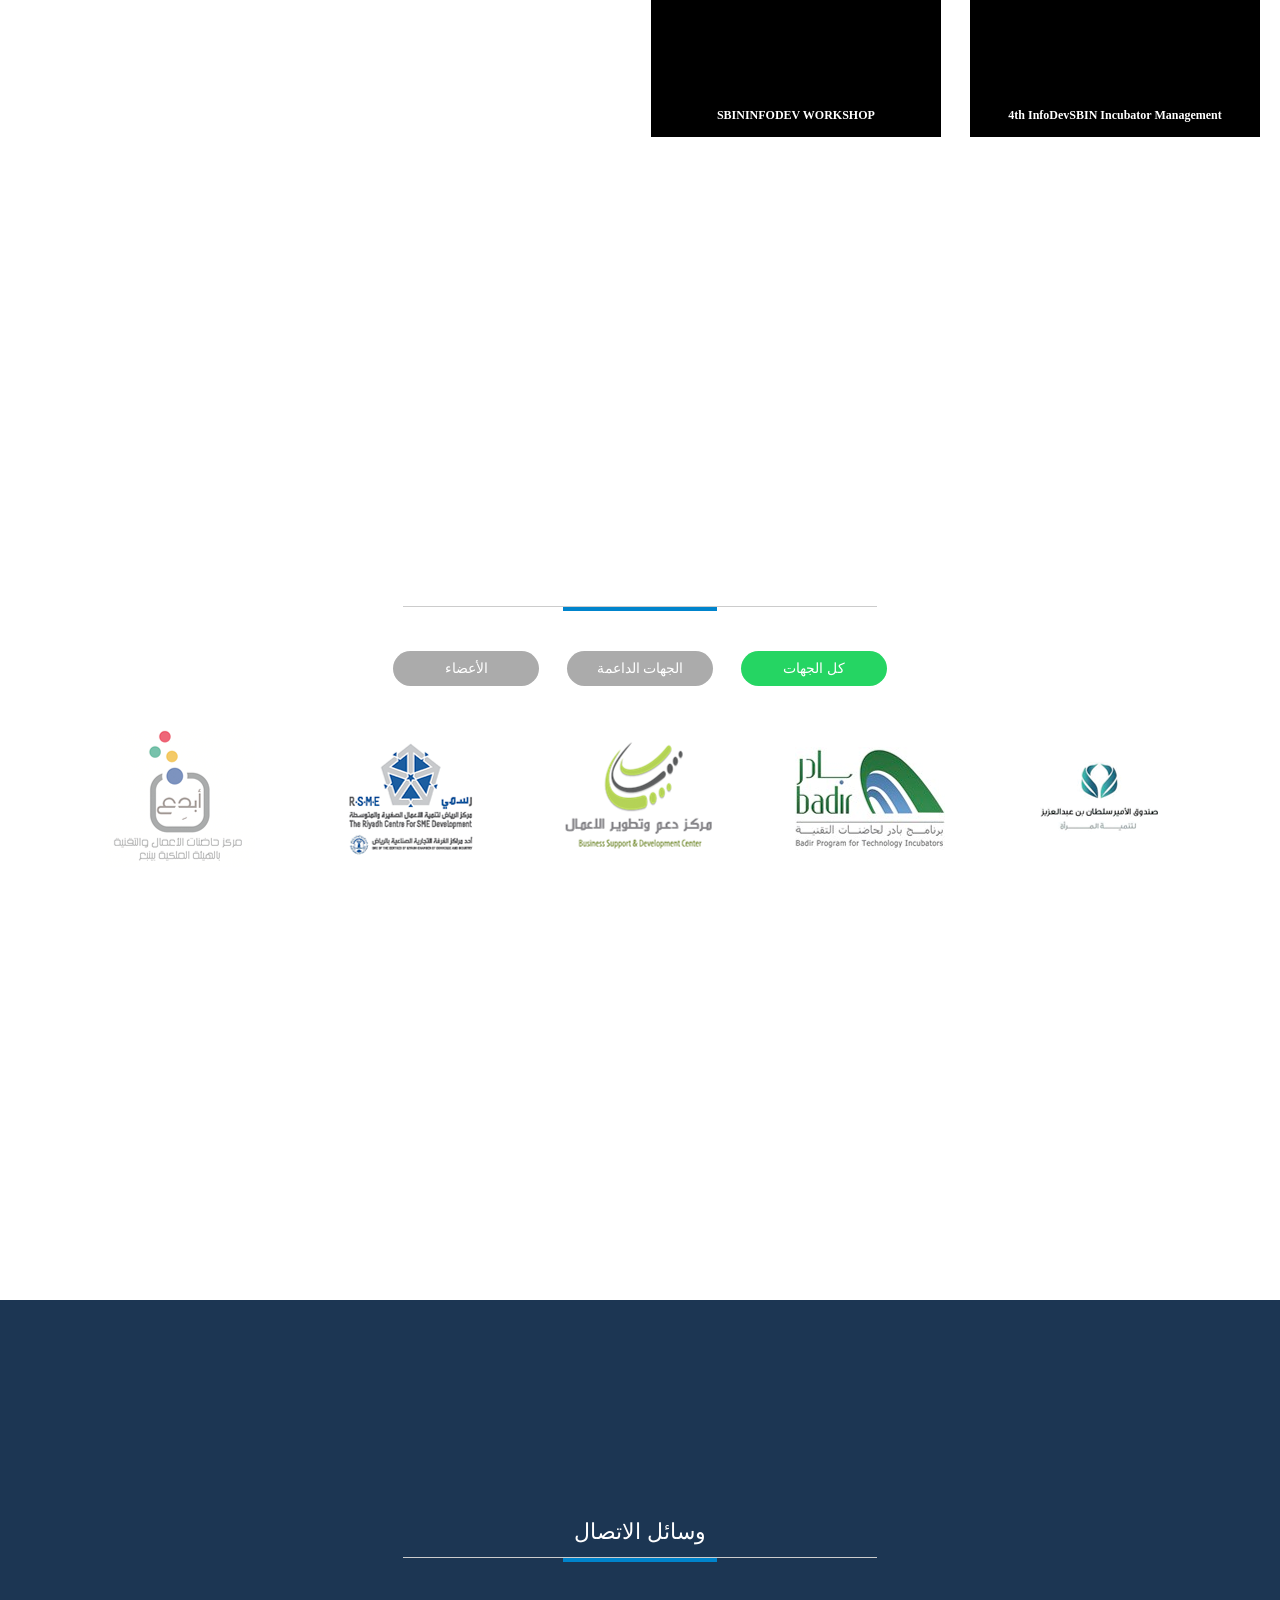
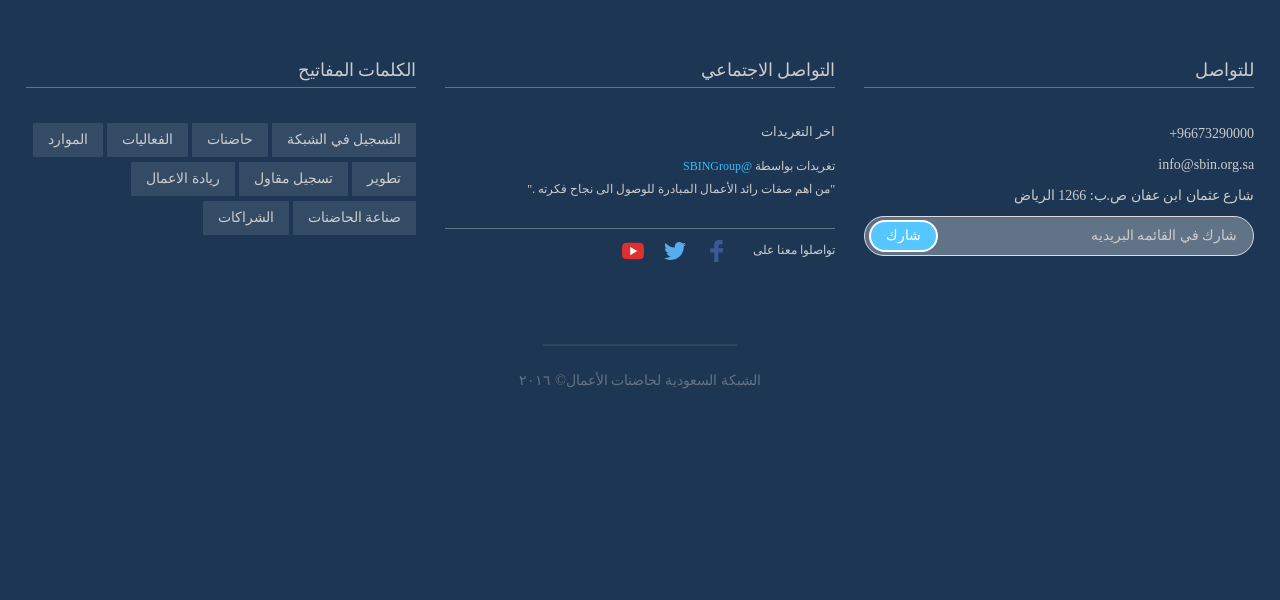
==== commit 339671b8: "third" ====
--- a/index.html
+++ b/index.html
@@ -219,10 +219,31 @@
           </div>
           <div class="section-library__gallery">
             <div class="section-library__items">
-              <div class="section-library__item"></div>
-              <div class="section-library__item"></div>
-              <div class="section-library__item"></div>
-              <div class="section-library__item"></div>
+              <div class="section-library__item">
+                <figure>
+                  <img src="http://gulfbusiness.com/wp-content/uploads/Riyadh-metro-green-line.jpg" alt="">
+                  <h4>4th InfoDevSBIN Incubator Management</h4>
+                </figure>
+              </div>
+              <div class="section-library__item">
+                <figure>
+                  <img src="http://www.servcorp.com.sa/media/7611/Business-Lounge" alt="">
+                  <h4>SAUDI BUSINESS INCUBATOR Network</h4>
+                </figure>
+              </div>
+              <div class="section-library__item">
+                <figure>
+                  <img src="http://cdn.ek.aero/ae/english/images/Riyadh-1_tcm277-2434505.jpg" alt="">
+                  <h4>4th InfoDevSBIN Incubator Management</h4>
+                </figure>
+              </div>
+              <div class="section-library__item">
+                <figure>
+                  <img src="http://cdn.phys.org/newman/gfx/news/hires/2013/asaudimantal.jpg" alt="">
+                  <h4>SBININFODEV WORKSHOP</h4>
+                </figure>
+              </div>
+
             </div>
           </div>
         </div>
@@ -261,19 +282,48 @@
           وسائل الاتصال
         </div>
         <div class="footer__content">
-          <ul>
+          <ul class="footer__contact">
             <li>
               <h3>للتواصل</h3></li>
-            <li><a href="javascript:void(0)">About</a></li>
-            <li><a href="javascript:void(0)">Contact</a></li>
-            <li><a href="javascript:void(0)">Products</a></li>
+            <li class="footer__contact__number">
+               +96673290000
+            </li>
+            <li class="footer__contact__email">
+               info@sbin.org.sa 
+            </li>
+            <li class="footer__contact__adress">
+              شارع عثمان ابن عفان ص.ب: 1266 الرياض
+            </li>
+            <li>
+              <div class="footer__contact__newletter">
+<!--                <label>شارك في القائمه البريديه</label>-->
+               <input placeholder="شارك في القائمه البريديه" type="text">
+               <button>شارك</button>
+              </div>
+            </li>
           </ul>
           <ul>
             <li>
               <h3>التواصل الاجتماعي</h3></li>
-            <li><a href="javascript:void(0)">Facebook</a></li>
-            <li><a href="javascript:void(0)">Twitter</a></li>
-            <li><a href="javascript:void(0)">YouTube</a></li>
+            <li>
+              <div class="footer__tweet">
+                <h4>اخر التغريدات</h4>
+                <p>تغريدات بواسطة <a href="">@SBINGroup</a></p>
+                <p>"من اهم صفات رائد الأعمال المبادرة للوصول الى نجاح فكرته ."</p>
+              </div>
+            </li>
+            <li class="footer__social">
+             <span>تواصلوا معنا على</span>
+              <a href="" name="facebook">
+                <svg enable-background="new 0 0 32 32" height="32px" class="facebook" id="facebook" version="1.0" viewBox="0 0 32 32" width="32px" xml:space="preserve" xmlns="http://www.w3.org/2000/svg" xmlns:xlink="http://www.w3.org/1999/xlink"><path d="M18,32V18h6l1-6h-7V9c0-2,1.002-3,3-3h3V0c-1,0-3.24,0-5,0c-5,0-7,3-7,8v4H6v6h6v14H18z" fill="#3B5998" id="f_1_"/><g/></svg>
+              </a>
+              <a href="">
+                <svg enable-background="new 0 0 32 32" height="32px" class="twitter" id="twitter" version="1.0" viewBox="0 0 32 32" width="32px" xml:space="preserve" xmlns="http://www.w3.org/2000/svg" xmlns:xlink="http://www.w3.org/1999/xlink"><path d="M31.993,6.077C30.816,6.6,29.552,6.953,28.223,7.11c1.355-0.812,2.396-2.098,2.887-3.63  c-1.269,0.751-2.673,1.299-4.168,1.592C25.744,3.797,24.038,3,22.149,3c-3.625,0-6.562,2.938-6.562,6.563  c0,0.514,0.057,1.016,0.169,1.496C10.301,10.785,5.465,8.172,2.227,4.201c-0.564,0.97-0.888,2.097-0.888,3.3  c0,2.278,1.159,4.286,2.919,5.464c-1.075-0.035-2.087-0.329-2.972-0.821c-0.001,0.027-0.001,0.056-0.001,0.082  c0,3.181,2.262,5.834,5.265,6.437c-0.55,0.149-1.13,0.23-1.729,0.23c-0.424,0-0.834-0.041-1.234-0.117  c0.834,2.606,3.259,4.504,6.13,4.558c-2.245,1.76-5.075,2.811-8.15,2.811c-0.53,0-1.053-0.031-1.566-0.092  C2.905,27.913,6.355,29,10.062,29c12.072,0,18.675-10.001,18.675-18.675c0-0.284-0.008-0.568-0.02-0.85  C30,8.55,31.112,7.395,31.993,6.077z" fill="#55ACEE"/><g/></svg>
+              </a>
+              <a href="">
+                <svg enable-background="new 0 0 32 32" height="32px" class="youtube" id="youtube" version="1.0" viewBox="0 0 32 32" width="32px" xml:space="preserve" xmlns="http://www.w3.org/2000/svg" xmlns:xlink="http://www.w3.org/1999/xlink"><g><path d="M31.67,9.179c0,0-0.312-2.353-1.271-3.389c-1.217-1.358-2.58-1.366-3.205-1.443C22.717,4,16.002,4,16.002,4   h-0.015c0,0-6.715,0-11.191,0.347C4.171,4.424,2.809,4.432,1.591,5.79C0.633,6.826,0.32,9.179,0.32,9.179S0,11.94,0,14.701v2.588   c0,2.763,0.32,5.523,0.32,5.523s0.312,2.352,1.271,3.386c1.218,1.358,2.815,1.317,3.527,1.459C7.677,27.919,15.995,28,15.995,28   s6.722-0.012,11.199-0.355c0.625-0.08,1.988-0.088,3.205-1.446c0.958-1.034,1.271-3.386,1.271-3.386s0.32-2.761,0.32-5.523v-2.588   C31.99,11.94,31.67,9.179,31.67,9.179z" fill="#E02F2F"/><polygon fill="#FFFFFF" points="12,10 12,22 22,16  "/></g></svg>
+              </a>
+            </li>
           </ul>
           <ul>
             <li>
--- a/assets/css/main.css
+++ b/assets/css/main.css
@@ -1 +1 @@
-html{box-sizing:border-box}*,*::after,*::before{box-sizing:inherit}button,input[type="button"],input[type="reset"],input[type="submit"]{appearance:none;background-color:#1565c0;border:0;border-radius:30px;color:#fff;cursor:pointer;display:inline-block;font-family:"GE SS Two Medium";font-size:1em;-webkit-font-smoothing:antialiased;font-weight:600;line-height:1;padding:0.75em 1.5em;text-decoration:none;transition:background-color 150ms ease;user-select:none;vertical-align:middle;white-space:nowrap}button:hover,button:focus,input[type="button"]:hover,input[type="button"]:focus,input[type="reset"]:hover,input[type="reset"]:focus,input[type="submit"]:hover,input[type="submit"]:focus{background-color:#105099;color:#fff}button:disabled,input[type="button"]:disabled,input[type="reset"]:disabled,input[type="submit"]:disabled{cursor:not-allowed;opacity:0.5}button:disabled:hover,input[type="button"]:disabled:hover,input[type="reset"]:disabled:hover,input[type="submit"]:disabled:hover{background-color:#1565c0}fieldset{background-color:transparent;border:0;margin:0;padding:0}legend{font-weight:600;margin-bottom:0.375em;padding:0}label{display:block;font-weight:normal;margin-bottom:0.375em}input,select{display:block;font-family:"GE SS Two Medium";font-size:1em}input[type="color"],input[type="date"],input[type="datetime"],input[type="datetime-local"],input[type="email"],input[type="month"],input[type="number"],input[type="password"],input[type="search"],input[type="tel"],input[type="text"],input[type="time"],input[type="url"],input[type="week"],input:not([type]),textarea,select[multiple]{background-color:#fff;border:1px solid #ddd;border-radius:30px;box-shadow:inset 0 1px 3px rgba(0,0,0,0.06);box-sizing:border-box;font-family:"GE SS Two Medium";font-size:1em;margin-bottom:0.75em;padding:0.5em;transition:border-color 150ms ease;width:100%}input[type="color"]:hover,input[type="date"]:hover,input[type="datetime"]:hover,input[type="datetime-local"]:hover,input[type="email"]:hover,input[type="month"]:hover,input[type="number"]:hover,input[type="password"]:hover,input[type="search"]:hover,input[type="tel"]:hover,input[type="text"]:hover,input[type="time"]:hover,input[type="url"]:hover,input[type="week"]:hover,input:not([type]):hover,textarea:hover,select[multiple]:hover{border-color:#b0b0b0}input[type="color"]:focus,input[type="date"]:focus,input[type="datetime"]:focus,input[type="datetime-local"]:focus,input[type="email"]:focus,input[type="month"]:focus,input[type="number"]:focus,input[type="password"]:focus,input[type="search"]:focus,input[type="tel"]:focus,input[type="text"]:focus,input[type="time"]:focus,input[type="url"]:focus,input[type="week"]:focus,input:not([type]):focus,textarea:focus,select[multiple]:focus{border-color:#1565c0;box-shadow:inset 0 1px 3px rgba(0,0,0,0.06),0 0 5px rgba(18,89,169,0.7);outline:none}input[type="color"]:disabled,input[type="date"]:disabled,input[type="datetime"]:disabled,input[type="datetime-local"]:disabled,input[type="email"]:disabled,input[type="month"]:disabled,input[type="number"]:disabled,input[type="password"]:disabled,input[type="search"]:disabled,input[type="tel"]:disabled,input[type="text"]:disabled,input[type="time"]:disabled,input[type="url"]:disabled,input[type="week"]:disabled,input:not([type]):disabled,textarea:disabled,select[multiple]:disabled{background-color:#f2f2f2;cursor:not-allowed}input[type="color"]:disabled:hover,input[type="date"]:disabled:hover,input[type="datetime"]:disabled:hover,input[type="datetime-local"]:disabled:hover,input[type="email"]:disabled:hover,input[type="month"]:disabled:hover,input[type="number"]:disabled:hover,input[type="password"]:disabled:hover,input[type="search"]:disabled:hover,input[type="tel"]:disabled:hover,input[type="text"]:disabled:hover,input[type="time"]:disabled:hover,input[type="url"]:disabled:hover,input[type="week"]:disabled:hover,input:not([type]):disabled:hover,textarea:disabled:hover,select[multiple]:disabled:hover{border:1px solid #ddd}textarea{resize:vertical}[type="search"]{appearance:none}[type="checkbox"],[type="radio"]{display:inline;margin-right:0.375em}[type="file"]{margin-bottom:0.75em;width:100%}select{margin-bottom:1.5em;max-width:100%;width:auto}ul,ol{list-style-type:none;margin:0;padding:0}dl{margin-bottom:0.75em}dl dt{font-weight:600;margin-top:0.75em}dl dd{margin:0}table{border-collapse:collapse;margin:0.75em 0;table-layout:fixed;width:100%}th{border-bottom:1px solid #a5a5a5;font-weight:600;padding:0.75em 0;text-align:left}td{border-bottom:1px solid #ddd;padding:0.75em 0}tr,td,th{vertical-align:middle}body{color:#333;font-family:"GE SS Two Medium";font-size:1em;line-height:1.5;direction:rtl}h1,h2,h3,h4,h5,h6{font-family:"GE SS Two Medium";font-size:1em;line-height:1.2;margin:0 0 0.75em}p{margin:0 0 0.75em}a{color:#1565c0;text-decoration:none;transition:color 150ms ease}a:active,a:focus,a:hover{color:#0f4b90}hr{border-bottom:1px solid #ddd;border-left:0;border-right:0;border-top:0;margin:1.5em 0}img,picture{margin:0;max-width:100%}@font-face{font-family:'GE SS Two Medium';src:url("GE_SS_Two_Medium_1.eot");src:url("GE_SS_Two_Medium_1.eot") format("embedded-opentype"),url("GE_SS_Two_Medium_1.woff") format("woff"),url("GE_SS_Two_Medium_1.ttf") format("truetype"),url("GE_SS_Two_Medium_1.svg#GE_SS_Two_Medium_1") format("svg")}@font-face{font-family:'hacen_tunisia_ltregular';src:url("hacen_tunisia_lt.eot");src:url("hacen_tunisia_lt.eot?#iefix") format("embedded-opentype"),url("hacen_tunisia_lt.woff2") format("woff2"),url("hacen_tunisia_lt.woff") format("woff"),url("hacen_tunisia_lt.ttf") format("truetype"),url("hacen_tunisia_lt.svg#hacen_tunisia_ltregular") format("svg");font-weight:normal;font-style:normal}/*! normalize.css v3.0.2 | MIT License | git.io/normalize */html{font-family:sans-serif;-ms-text-size-adjust:100%;-webkit-text-size-adjust:100%}body{margin:0}article,aside,details,figcaption,figure,footer,header,hgroup,main,menu,nav,section,summary{display:block}audio,canvas,progress,video{display:inline-block;vertical-align:baseline}audio:not([controls]){display:none;height:0}[hidden],template{display:none}a{background-color:transparent}a:active,a:hover{outline:0}abbr[title]{border-bottom:1px dotted}b,strong{font-weight:bold}dfn{font-style:italic}h1{font-size:2em;margin:0.67em 0}mark{background:#ff0;color:#000}small{font-size:80%}sub,sup{font-size:75%;line-height:0;position:relative;vertical-align:baseline}sup{top:-0.5em}sub{bottom:-0.25em}img{border:0}svg:not(:root){overflow:hidden}figure{margin:1em 40px}hr{-moz-box-sizing:content-box;box-sizing:content-box;height:0}pre{overflow:auto}code,kbd,pre,samp{font-family:monospace, monospace;font-size:1em}button,input,optgroup,select,textarea{color:inherit;font:inherit;margin:0}button{overflow:visible}button,select{text-transform:none}button,html input[type="button"],input[type="reset"],input[type="submit"]{-webkit-appearance:button;cursor:pointer}button[disabled],html input[disabled]{cursor:default}button::-moz-focus-inner,input::-moz-focus-inner{border:0;padding:0}input{line-height:normal}input[type="checkbox"],input[type="radio"]{box-sizing:border-box;padding:0}input[type="number"]::-webkit-inner-spin-button,input[type="number"]::-webkit-outer-spin-button{height:auto}input[type="search"]{-webkit-appearance:textfield;-moz-box-sizing:content-box;-webkit-box-sizing:content-box;box-sizing:content-box}input[type="search"]::-webkit-search-cancel-button,input[type="search"]::-webkit-search-decoration{-webkit-appearance:none}fieldset{border:1px solid #c0c0c0;margin:0 2px;padding:0.35em 0.625em 0.75em}legend{border:0;padding:0}textarea{overflow:auto}optgroup{font-weight:bold}table{border-collapse:collapse;border-spacing:0}td,th{padding:0}::selection{background:#FFF498}::-moz-selection{background:#FFF498}img::selection{background:transparent}img::-moz-selection{background:transparent}body{-webkit-tap-highlight-color:#FFF498}a{color:#0074D9;text-decoration:none;outline:0}a:hover,a:focus{color:#40a6ff}.gigantic,.huge,.large,.bigger,.big,h1,h2,h3,h4,h5,h6{color:#222;font-weight:bold}.gigantic{font-size:110px;line-height:1.09;letter-spacing:-2px}.huge,h1{font-size:68px;line-height:1.05;letter-spacing:-1px}.large,h2{font-size:42px;line-height:1.14}.bigger,h3{font-size:26px;line-height:1.38}.big,h4{font-size:22px;line-height:1.38}.small,small{font-size:10px;line-height:1.2}p{margin:0 0 20px 0}em{font-style:italic}strong{font-weight:bold}hr{border:solid #ddd;border-width:1px 0 0;clear:both;margin:10px 0 30px;height:0}.top-menu{height:107px;color:white;position:fixed;top:0;right:0;left:0;z-index:99;background-color:transparent;transition:1s ease;max-width:100%;margin-left:auto;margin-right:auto}.top-menu::after{clear:both;content:"";display:table}.top-menu .wrapper{max-width:77.5em;margin-left:auto;margin-right:auto;height:100%;display:flex;justify-content:space-between;align-items:center;flex-direction:row}.top-menu .wrapper::after{clear:both;content:"";display:table}.top-menu .top-menu__right{display:flex;justify-content:flex-end;align-items:center;flex:1}.top-menu .top-menu__center{display:flex;justify-content:flex-start;align-items:center;flex:2;padding-right:42px}.top-menu .top-menu__left{display:flex;justify-content:flex-end;align-items:center;flex:1}.top-menu__logo{display:flex;justify-content:flex-end;align-items:center;cursor:pointer}.top-menu__main{display:flex;align-items:center;font-size:14px;cursor:pointer}.top-menu__main .icon{margin:5px;display:inline-block;content:'';width:20px;height:3px;background-color:#fff;border-radius:5px;position:relative}.top-menu__main .icon:after,.top-menu__main .icon:before{display:inline-block;content:'';width:20px;height:3px;background-color:#fff;border-radius:5px;position:absolute;right:0;transition:0.2s cubic-bezier(0.42, 0, 1, 2.59)}.top-menu__main .icon:after{top:5px}.top-menu__main .icon:before{top:-5px}.top-menu__main:hover .icon:after{top:7px}.top-menu__main:hover .icon:before{top:-7px}.top-menu__login{display:flex;justify-content:space-around;align-items:center;border:2px solid white;border-radius:20px;width:85px;height:30px;font-size:12px;text-align:center;cursor:pointer;transition:all .2s ease-in}.top-menu__login:hover{width:95px;background-color:rgba(51,157,214,0.8);color:white}.main-menu{display:none;max-width:100%;margin-left:auto;margin-right:auto;position:fixed;top:0;left:0;right:0;bottom:0;min-height:600px;background:rgba(37,213,99,0.95);z-index:9999;transition:.2s ease-in-out}.main-menu::after{clear:both;content:"";display:table}.main-menu .wrapper{max-width:1240px;margin-left:auto;margin-right:auto;height:100%;display:flex;justify-content:center;align-items:center}.main-menu .wrapper::after{clear:both;content:"";display:table}.login-pop{display:none;max-width:100%;margin-left:auto;margin-right:auto;position:fixed;top:0;left:0;right:0;bottom:0;min-height:600px;background:rgba(37,213,99,0.95);z-index:9999;transition:.2s ease-in-out}.login-pop::after{clear:both;content:"";display:table}.login-pop .wrapper{max-width:1240px;margin-left:auto;margin-right:auto;height:100%;display:flex;justify-content:center;align-items:center;position:relative}.login-pop .wrapper::after{clear:both;content:"";display:table}.is-opened{display:block}.login-pop__title{font-size:32px;color:white;margin-bottom:60px}.login-pop__description{position:relative;float:left;display:block;margin-right:2.3576515979%;width:48.821174201%;text-align:right}.login-pop__description:last-child{margin-right:0}.login-pop__description p{color:white;font-size:18px}.login-pop__description .small{font-size:14px}.login-pop__description:after{content:'';display:inline-block;position:absolute;left:0;top:0;height:100%;width:1px;background-color:rgba(255,255,255,0.6)}.login-pop__title__link{display:block;margin:10px auto;color:white;text-align:center;width:382px;height:40px;padding:0;border-radius:50px;background-color:#2385ca;font-size:18px}.login-pop__form{float:left;display:block;margin-right:2.3576515979%;width:48.821174201%;text-align:center}.login-pop__form:last-child{margin-right:0}.login-pop__form form{max-width:382px;margin-left:auto;margin-right:auto}.login-pop__form form::after{clear:both;content:"";display:table}.login-pop__form form label{text-align:right;color:white;font-size:14px;padding-bottom:15px}.login-pop__user{margin-bottom:30px !important}.login-pop__forgot{color:white;font-size:12px}.login-pop__forgot:after{content:'';width:80%;height:2px;background-color:antiquewhite}.login-pop__forgot:hover{color:aliceblue}.login-pop__send{display:block;width:100%;color:white;font-size:18px;padding:5px;margin-top:20px;background-color:#11943f}.login-pop__send:hover{background-color:#0c662c}.separator{margin:70px auto 25px;width:80%;max-width:510px;height:1px;background-color:rgba(255,255,255,0.3)}.text-center{text-align:center}.close{height:30px;width:30px;position:absolute;left:30px;top:30px;cursor:pointer}.close:after,.close:before{content:'';width:4px;height:30px;border-radius:5px;background-color:white;position:absolute}.close:after{transform:rotate(45deg)}.close:before{transform:rotate(-45deg)}.close:hover{opacity:.9}.show-case .show-case__header{display:flex;justify-content:center;align-items:center;height:90px;width:100%}.show-case .show-case__option,.show-case .show-case__option--active{width:146px;height:35px;margin:0 1em;border-radius:60px;font-size:14px;color:white;cursor:pointer;display:flex;justify-content:center;align-items:center;transition:.3s ease}.show-case .show-case__option,.show-case .show-case__option--active{background-color:#ababab}.show-case .show-case__option:hover,.show-case .show-case__option--active:hover{background-color:#919191}.show-case .show-case__option--active{background-color:#25d563}.show-case .show-case__option--active:hover{background-color:#1daa4f}.show-case .show-case__content{display:flex;justify-content:center;align-items:center;flex-wrap:wrap}.show-case .show-case__item{width:204px;min-width:204px;height:170px;border-radius:10px;margin-right:13px;margin-left:13px;margin-bottom:10px;background-color:#fff;display:flex;justify-content:center;align-items:center;transition:all .2s ease}.show-case .show-case__item:hover{border:15px solid #e6e6e6}.section-hero__slider .sp-buttons{position:absolute;top:0;right:0;width:100%;text-align:center;padding-top:10px;display:flex;flex-direction:column}.section-hero__slider .sp-button{width:48px;height:0px;margin-bottom:15px;border:1px solid rgba(247,247,247,0.6);border-radius:0%;cursor:pointer;transition:.5s ease}.section-hero__slider .sp-button:hover{width:65px;border-color:rgba(247,247,247,0.8)}.section-hero__slider .sp-selected-button{background-color:#e31d3c;border-color:#e31d3c;width:85px}.section-hero__slider .sp-selected-button:hover{width:75px;background-color:#e31d3c;border-color:#e31d3c}.arrow-up{position:fixed;bottom:0%;right:0;left:0;background-color:rgba(38,214,160,0.6);z-index:10;display:flex;justify-content:center;flex-direction:row-reverse;padding:5px;cursor:pointer;font-size:12px;color:white;transition:.2s ease}.arrow-up svg{height:15px}.arrow-up polygon{fill:#fff}.arrow-up:hover{background-color:rgba(38,214,160,0.8)}.arrow-up:hover svg{-webkit-animation:move-up 1s ease-in-out infinite;-moz-animation:move-up 1s ease-in-out infinite;animation:move-up 1s ease-in-out infinite}@-webkit-keyframes move-up{0%{transform:translateY(0px)}50%{transform:translateY(3px)}75%{transform:translateY(0px)}100%{transform:translateY(0px)}}@-moz-keyframes move-up{0%{transform:translateY(0px)}50%{transform:translateY(3px)}75%{transform:translateY(0px)}100%{transform:translateY(0px)}}@keyframes move-up{0%{transform:translateY(0px)}50%{transform:translateY(3px)}75%{transform:translateY(0px)}100%{transform:translateY(0px)}}.footer{background:#1c3653;padding:3em 1.618em;width:100%}.footer .footer-logo{margin-bottom:2em;text-align:center}.footer .footer__content{margin-top:50px;display:flex;flex-wrap:wrap;justify-content:center;margin-bottom:1.5em}.footer ul{float:right;display:block;margin-left:2.3576515979%;width:31.7615656014%;margin-bottom:3em;padding:0}.footer ul:last-child{margin-left:0}.footer li{line-height:1.5em;list-style:none;text-align:right}.footer li a{color:rgba(204,204,204,0.4);text-decoration:none}.footer li a:focus,.footer li a:hover{color:#ccc}.footer li h3{color:#ccc;font-size:18px;margin-bottom:40px;font-weight:normal;position:relative}.footer li h3:after{content:'';position:absolute;bottom:-5px;right:0;height:1px;width:100%;background-color:rgba(255,255,255,0.3)}.footer .footer__keywords span{display:inline-block;font-size:14px;color:#ccc;padding:5px 15px;margin-bottom:5px;background-color:rgba(255,255,255,0.1);cursor:help;transition:.2s ease}.footer .footer__keywords span:hover{background-color:#38bbff;color:#fff}.footer hr{border:1px solid rgba(204,204,204,0.1);margin:0 auto 1.5em;width:12em}.footer p{color:rgba(204,204,204,0.4);font-size:0.9em;line-height:1.5em;margin:auto;max-width:35em;text-align:center}.page-home .section,.page-home .footer{height:100vh;min-height:600px;background-attachment:fixed;background-size:cover;background-repeat:no-repeat;max-width:100%;margin-left:auto;margin-right:auto;overflow-y:auto}.page-home .section::after,.page-home .footer::after{clear:both;content:"";display:table}.page-home .section .wrapper,.page-home .footer .wrapper{max-width:77.5em;margin-left:auto;margin-right:auto}.page-home .section .wrapper::after,.page-home .footer .wrapper::after{clear:both;content:"";display:table}.page-home .section .section__title,.page-home .section .footer__title,.page-home .footer .section__title,.page-home .footer .footer__title{font-size:22px;font-weight:normal;color:white;text-align:center;padding-top:167px;padding-bottom:10px;position:relative}.page-home .section .section__title:after,.page-home .section .section__title:before,.page-home .section .footer__title:after,.page-home .section .footer__title:before,.page-home .footer .section__title:after,.page-home .footer .section__title:before,.page-home .footer .footer__title:after,.page-home .footer .footer__title:before{content:'';display:inline-block;position:absolute;right:50%;transform:translateX(50%)}.page-home .section .section__title:after,.page-home .section .footer__title:after,.page-home .footer .section__title:after,.page-home .footer .footer__title:after{width:474px;height:1px;background-color:#ccc;bottom:0}.page-home .section .section__title:before,.page-home .section .footer__title:before,.page-home .footer .section__title:before,.page-home .footer .footer__title:before{width:154px;height:4px;background-color:#0084cc;bottom:-4px}.page-home .section-hero{background-image:url(../img/Saudi_Arabia__city__Riyadh__night__lights.png);position:relative;overflow:hidden;z-index:11}.page-home .section-hero .wrapper{height:100%;display:flex;justify-content:center;align-items:center}.page-home .section-hero .section-hero__item{position:relative;max-width:725px;margin-left:auto;margin-right:auto;display:flex;align-items:center;flex-direction:column;color:white;padding-right:24px}.page-home .section-hero .section-hero__item::after{clear:both;content:"";display:table}.page-home .section-hero .section-hero__item:after{position:absolute;display:block;height:100%;width:1px;background-color:white;top:0;right:0;transition:.3s ease}.page-home .section-hero .section-hero__item:hover:after{position:absolute;display:block;height:100%;width:10px;background-color:white;top:0;right:0}.page-home .section-hero .section-hero__item h4{color:white;font-size:30px;font-weight:normal;width:100%}.page-home .section-hero .section-hero__item p{font-weight:normal;font-size:14px;line-height:2}.page-home .section-hero .section-hero__video{position:absolute;width:100%}.page-home .section-about .section__title{color:#333}.page-home .section-about .section__content{margin-top:80px}.page-home .section-about .section-about__description{float:left;display:block;margin-right:1.7578775415%;width:61.8407959219%}.page-home .section-about .section-about__description:last-child{margin-right:0}.page-home .section-about .section-about__description h3{color:#009fef;font-size:20px;font-weight:normal;margin-bottom:50px}.page-home .section-about .section-about__description p{color:#333333;font-size:14px;line-height:2;text-align:justify}.page-home .section-about .section-about__figure{float:left;display:block;margin-right:1.7578775415%;width:36.4013265366%}.page-home .section-about .section-about__figure:last-child{margin-right:0}.page-home .section-event{background-image:url(../img/event.png)}.page-home .section-event .section__content{display:flex;justify-content:space-around;margin-top:70px}.page-home .section-event .section__content__item{color:white;display:flex;justify-content:space-between;flex-direction:column;width:300px;background-color:rgba(240,248,255,0.1);transition:.3s ease-in}.page-home .section-event .section__content__item:hover{background-color:rgba(240,248,255,0.3)}.page-home .section-event .section__content__item:hover h5{background-color:#db3b56}.page-home .section-event .section__content__item:hover figure img{transform-origin:top}.page-home .section-event .section__content__item figure{display:flex;justify-content:center;align-items:center;background-color:#000;background-image:url("../../img/logo.png");background-repeat:no-repeat;background-position:center center;height:146px;width:100%;margin:0;overflow:hidden}.page-home .section-event .section__content__item figure img{transition:.2s ease-in}.page-home .section-event .section__content__item h5{font-size:16px;font-weight:normal;color:white;background-color:rgba(219,59,86,0.8);padding:5px 10px;position:relative;z-index:2;transition:.3s ease}.page-home .section-event .section__content__item h5:after{content:'';height:100%;width:100%;position:absolute;top:0;right:0;z-index:1}.page-home .section-event .section__content__item p{font-size:12px;font-weight:normal;line-height:2;text-align:justify;padding:0 10px}.page-home .section-event .section-event__all-events{max-width:1125px;margin-left:auto;margin-right:auto;background-color:rgba(240,248,255,0.1);margin-top:20px;height:30px;text-align:center;display:flex;align-content:center;justify-content:center}.page-home .section-event .section-event__all-events::after{clear:both;content:"";display:table}.page-home .section-event .section-event__all-events a{color:white;font-weight:normal;font-size:12px;padding:5px 55px;background-color:rgba(240,248,255,0.1);display:flex;align-content:center;justify-content:center;transition:.2s ease}.page-home .section-event .section-event__all-events a:hover{background-color:rgba(240,248,255,0.3);padding:5px 75px}.page-home .section-library{background-image:url(../img/bg_type.png)}.page-home .section-library .section__content{display:flex;justify-content:center;align-items:center;flex-direction:row-reverse;margin-top:80px}.page-home .section-library .section-library__description{float:left;display:block;margin-right:1.7578775415%;width:49.1210612293%;color:white}.page-home .section-library .section-library__description:last-child{margin-right:0}.page-home .section-library .section-library__description h3{color:white;font-size:30px;font-weight:normal;margin-bottom:70px;position:relative}.page-home .section-library .section-library__description h3:after{position:absolute;bottom:-10px;right:0;content:'';width:50px;height:4px;border-radius:10px;background-color:#25d563;transition:.2s ease}.page-home .section-library .section-library__description h3:hover:after{width:70px}.page-home .section-library .section-library__description p{font-size:18px;margin-bottom:45px}.page-home .section-library .section-library__gallery{float:left;display:block;margin-right:1.7578775415%;width:49.1210612293%}.page-home .section-library .section-library__gallery:last-child{margin-right:0}.page-home .section-sponsor{background-image:url(../img/riyadh-2.png)}.page-home .section-sponsor .section-library__description{float:left;display:block;margin-right:1.7578775415%;width:49.1210612293%}.page-home .section-sponsor .section-library__description:last-child{margin-right:0}.page-home .section-sponsor .section-library__gallery{float:left;display:block;margin-right:1.7578775415%;width:49.1210612293%}.page-home .section-sponsor .section-library__gallery:last-child{margin-right:0}.page-home #owl-demo .item img{display:block;width:100%;height:auto}.scroll-btn{display:block;position:absolute;left:0;right:0;bottom:10px;text-align:center}.scroll-btn>*{display:inline-block;line-height:18px;letter-spacing:2px}.scroll-btn .mouse{position:relative;display:block;width:27px;height:43px;margin:0 auto 20px;background:transparent url(../img/mouse.png) 0 0 no-repeat}.scroll-btn .mouse>*{position:absolute;display:block;top:25px;left:50%;width:9px;height:9px;margin:0px 0 0 -4.5px;background:transparent url(../img/down.png) 0 0 no-repeat;-webkit-animation:ani-mouse 1.5s linear infinite;-moz-animation:ani-mouse 1.5s linear infinite;animation:ani-mouse 1.5s linear infinite}@keyframes ani-mouse{0%{opacity:1;top:39%}15%{opacity:1;top:60%}50%{opacity:0;top:60%}100%{opacity:0;top:39%}}
+html{box-sizing:border-box}*,*::after,*::before{box-sizing:inherit}button,input[type="button"],input[type="reset"],input[type="submit"]{appearance:none;background-color:#1565c0;border:0;border-radius:30px;color:#fff;cursor:pointer;display:inline-block;font-family:"GE SS Two Medium";font-size:1em;-webkit-font-smoothing:antialiased;font-weight:600;line-height:1;padding:0.75em 1.5em;text-decoration:none;transition:background-color 150ms ease;user-select:none;vertical-align:middle;white-space:nowrap}button:hover,button:focus,input[type="button"]:hover,input[type="button"]:focus,input[type="reset"]:hover,input[type="reset"]:focus,input[type="submit"]:hover,input[type="submit"]:focus{background-color:#105099;color:#fff}button:disabled,input[type="button"]:disabled,input[type="reset"]:disabled,input[type="submit"]:disabled{cursor:not-allowed;opacity:0.5}button:disabled:hover,input[type="button"]:disabled:hover,input[type="reset"]:disabled:hover,input[type="submit"]:disabled:hover{background-color:#1565c0}fieldset{background-color:transparent;border:0;margin:0;padding:0}legend{font-weight:600;margin-bottom:0.375em;padding:0}label{display:block;font-weight:normal;margin-bottom:0.375em}input,select{display:block;font-family:"GE SS Two Medium";font-size:1em}input[type="color"],input[type="date"],input[type="datetime"],input[type="datetime-local"],input[type="email"],input[type="month"],input[type="number"],input[type="password"],input[type="search"],input[type="tel"],input[type="text"],input[type="time"],input[type="url"],input[type="week"],input:not([type]),textarea,select[multiple]{background-color:#fff;border:1px solid #ddd;border-radius:30px;box-shadow:inset 0 1px 3px rgba(0,0,0,0.06);box-sizing:border-box;font-family:"GE SS Two Medium";font-size:1em;margin-bottom:0.75em;padding:0.5em;transition:border-color 150ms ease;width:100%}input[type="color"]:hover,input[type="date"]:hover,input[type="datetime"]:hover,input[type="datetime-local"]:hover,input[type="email"]:hover,input[type="month"]:hover,input[type="number"]:hover,input[type="password"]:hover,input[type="search"]:hover,input[type="tel"]:hover,input[type="text"]:hover,input[type="time"]:hover,input[type="url"]:hover,input[type="week"]:hover,input:not([type]):hover,textarea:hover,select[multiple]:hover{border-color:#b0b0b0}input[type="color"]:focus,input[type="date"]:focus,input[type="datetime"]:focus,input[type="datetime-local"]:focus,input[type="email"]:focus,input[type="month"]:focus,input[type="number"]:focus,input[type="password"]:focus,input[type="search"]:focus,input[type="tel"]:focus,input[type="text"]:focus,input[type="time"]:focus,input[type="url"]:focus,input[type="week"]:focus,input:not([type]):focus,textarea:focus,select[multiple]:focus{border-color:#1565c0;box-shadow:inset 0 1px 3px rgba(0,0,0,0.06),0 0 5px rgba(18,89,169,0.7);outline:none}input[type="color"]:disabled,input[type="date"]:disabled,input[type="datetime"]:disabled,input[type="datetime-local"]:disabled,input[type="email"]:disabled,input[type="month"]:disabled,input[type="number"]:disabled,input[type="password"]:disabled,input[type="search"]:disabled,input[type="tel"]:disabled,input[type="text"]:disabled,input[type="time"]:disabled,input[type="url"]:disabled,input[type="week"]:disabled,input:not([type]):disabled,textarea:disabled,select[multiple]:disabled{background-color:#f2f2f2;cursor:not-allowed}input[type="color"]:disabled:hover,input[type="date"]:disabled:hover,input[type="datetime"]:disabled:hover,input[type="datetime-local"]:disabled:hover,input[type="email"]:disabled:hover,input[type="month"]:disabled:hover,input[type="number"]:disabled:hover,input[type="password"]:disabled:hover,input[type="search"]:disabled:hover,input[type="tel"]:disabled:hover,input[type="text"]:disabled:hover,input[type="time"]:disabled:hover,input[type="url"]:disabled:hover,input[type="week"]:disabled:hover,input:not([type]):disabled:hover,textarea:disabled:hover,select[multiple]:disabled:hover{border:1px solid #ddd}textarea{resize:vertical}[type="search"]{appearance:none}[type="checkbox"],[type="radio"]{display:inline;margin-right:0.375em}[type="file"]{margin-bottom:0.75em;width:100%}select{margin-bottom:1.5em;max-width:100%;width:auto}ul,ol{list-style-type:none;margin:0;padding:0}dl{margin-bottom:0.75em}dl dt{font-weight:600;margin-top:0.75em}dl dd{margin:0}table{border-collapse:collapse;margin:0.75em 0;table-layout:fixed;width:100%}th{border-bottom:1px solid #a5a5a5;font-weight:600;padding:0.75em 0;text-align:left}td{border-bottom:1px solid #ddd;padding:0.75em 0}tr,td,th{vertical-align:middle}body{color:#333;font-family:"GE SS Two Medium";font-size:1em;line-height:1.5;direction:rtl}h1,h2,h3,h4,h5,h6{font-family:"GE SS Two Medium";font-size:1em;line-height:1.2;margin:0 0 0.75em}p{margin:0 0 0.75em}a{color:#1565c0;text-decoration:none;transition:color 150ms ease}a:active,a:focus,a:hover{color:#0f4b90}hr{border-bottom:1px solid #ddd;border-left:0;border-right:0;border-top:0;margin:1.5em 0}img,picture{margin:0;max-width:100%}@font-face{font-family:'GE SS Two Medium';src:url("GE_SS_Two_Medium_1.eot");src:url("GE_SS_Two_Medium_1.eot") format("embedded-opentype"),url("GE_SS_Two_Medium_1.woff") format("woff"),url("GE_SS_Two_Medium_1.ttf") format("truetype"),url("GE_SS_Two_Medium_1.svg#GE_SS_Two_Medium_1") format("svg")}@font-face{font-family:'hacen_tunisia_ltregular';src:url("hacen_tunisia_lt.eot");src:url("hacen_tunisia_lt.eot?#iefix") format("embedded-opentype"),url("hacen_tunisia_lt.woff2") format("woff2"),url("hacen_tunisia_lt.woff") format("woff"),url("hacen_tunisia_lt.ttf") format("truetype"),url("hacen_tunisia_lt.svg#hacen_tunisia_ltregular") format("svg");font-weight:normal;font-style:normal}/*! normalize.css v3.0.2 | MIT License | git.io/normalize */html{font-family:sans-serif;-ms-text-size-adjust:100%;-webkit-text-size-adjust:100%}body{margin:0}article,aside,details,figcaption,figure,footer,header,hgroup,main,menu,nav,section,summary{display:block}audio,canvas,progress,video{display:inline-block;vertical-align:baseline}audio:not([controls]){display:none;height:0}[hidden],template{display:none}a{background-color:transparent}a:active,a:hover{outline:0}abbr[title]{border-bottom:1px dotted}b,strong{font-weight:bold}dfn{font-style:italic}h1{font-size:2em;margin:0.67em 0}mark{background:#ff0;color:#000}small{font-size:80%}sub,sup{font-size:75%;line-height:0;position:relative;vertical-align:baseline}sup{top:-0.5em}sub{bottom:-0.25em}img{border:0}svg:not(:root){overflow:hidden}figure{margin:1em 40px}hr{-moz-box-sizing:content-box;box-sizing:content-box;height:0}pre{overflow:auto}code,kbd,pre,samp{font-family:monospace, monospace;font-size:1em}button,input,optgroup,select,textarea{color:inherit;font:inherit;margin:0}button{overflow:visible}button,select{text-transform:none}button,html input[type="button"],input[type="reset"],input[type="submit"]{-webkit-appearance:button;cursor:pointer}button[disabled],html input[disabled]{cursor:default}button::-moz-focus-inner,input::-moz-focus-inner{border:0;padding:0}input{line-height:normal}input[type="checkbox"],input[type="radio"]{box-sizing:border-box;padding:0}input[type="number"]::-webkit-inner-spin-button,input[type="number"]::-webkit-outer-spin-button{height:auto}input[type="search"]{-webkit-appearance:textfield;-moz-box-sizing:content-box;-webkit-box-sizing:content-box;box-sizing:content-box}input[type="search"]::-webkit-search-cancel-button,input[type="search"]::-webkit-search-decoration{-webkit-appearance:none}fieldset{border:1px solid #c0c0c0;margin:0 2px;padding:0.35em 0.625em 0.75em}legend{border:0;padding:0}textarea{overflow:auto}optgroup{font-weight:bold}table{border-collapse:collapse;border-spacing:0}td,th{padding:0}::selection{background:#FFF498}::-moz-selection{background:#FFF498}img::selection{background:transparent}img::-moz-selection{background:transparent}body{-webkit-tap-highlight-color:#FFF498}a{color:#0074D9;text-decoration:none;outline:0}a:hover,a:focus{color:#40a6ff}.gigantic,.huge,.large,.bigger,.big,h1,h2,h3,h4,h5,h6{color:#222;font-weight:bold}.gigantic{font-size:110px;line-height:1.09;letter-spacing:-2px}.huge,h1{font-size:68px;line-height:1.05;letter-spacing:-1px}.large,h2{font-size:42px;line-height:1.14}.bigger,h3{font-size:26px;line-height:1.38}.big,h4{font-size:22px;line-height:1.38}.small,small{font-size:10px;line-height:1.2}p{margin:0 0 20px 0}em{font-style:italic}strong{font-weight:bold}hr{border:solid #ddd;border-width:1px 0 0;clear:both;margin:10px 0 30px;height:0}.top-menu{height:107px;color:white;position:fixed;top:0;right:0;left:0;z-index:99;background-color:transparent;transition:1s ease;max-width:100%;margin-left:auto;margin-right:auto}.top-menu::after{clear:both;content:"";display:table}.top-menu .wrapper{max-width:77.5em;margin-left:auto;margin-right:auto;height:100%;display:flex;justify-content:space-between;align-items:center;flex-direction:row}.top-menu .wrapper::after{clear:both;content:"";display:table}.top-menu .top-menu__right{display:flex;justify-content:flex-end;align-items:center;flex:1}.top-menu .top-menu__center{display:flex;justify-content:flex-start;align-items:center;flex:2;padding-right:42px}.top-menu .top-menu__left{display:flex;justify-content:flex-end;align-items:center;flex:1}.top-menu__logo{display:flex;justify-content:flex-end;align-items:center;cursor:pointer}.top-menu__main{display:flex;align-items:center;font-size:14px;cursor:pointer}.top-menu__main .icon{margin:5px;display:inline-block;content:'';width:20px;height:3px;background-color:#fff;border-radius:5px;position:relative}.top-menu__main .icon:after,.top-menu__main .icon:before{display:inline-block;content:'';width:20px;height:3px;background-color:#fff;border-radius:5px;position:absolute;right:0;transition:0.2s cubic-bezier(0.42, 0, 1, 2.59)}.top-menu__main .icon:after{top:5px}.top-menu__main .icon:before{top:-5px}.top-menu__main:hover .icon:after{top:7px}.top-menu__main:hover .icon:before{top:-7px}.top-menu__login{display:flex;justify-content:space-around;align-items:center;border:2px solid white;border-radius:20px;width:85px;height:30px;font-size:12px;text-align:center;cursor:pointer;transition:all .2s ease-in}.top-menu__login:hover{width:95px;background-color:rgba(51,157,214,0.8);color:white}.main-menu{display:none;max-width:100%;margin-left:auto;margin-right:auto;position:fixed;top:0;left:0;right:0;bottom:0;min-height:600px;background:rgba(37,213,99,0.95);z-index:9999;transition:.2s ease-in-out}.main-menu::after{clear:both;content:"";display:table}.main-menu .wrapper{max-width:1240px;margin-left:auto;margin-right:auto;height:100%;display:flex;justify-content:center;align-items:center}.main-menu .wrapper::after{clear:both;content:"";display:table}.login-pop{display:none;max-width:100%;margin-left:auto;margin-right:auto;position:fixed;top:0;left:0;right:0;bottom:0;min-height:600px;background:rgba(37,213,99,0.95);z-index:9999;transition:.2s ease-in-out}.login-pop::after{clear:both;content:"";display:table}.login-pop .wrapper{max-width:1240px;margin-left:auto;margin-right:auto;height:100%;display:flex;justify-content:center;align-items:center;position:relative}.login-pop .wrapper::after{clear:both;content:"";display:table}.is-opened{display:block}.login-pop__title{font-size:32px;color:white;margin-bottom:60px}.login-pop__description{position:relative;float:left;display:block;margin-right:2.3576515979%;width:48.821174201%;text-align:right}.login-pop__description:last-child{margin-right:0}.login-pop__description p{color:white;font-size:18px}.login-pop__description .small{font-size:14px}.login-pop__description:after{content:'';display:inline-block;position:absolute;left:0;top:0;height:100%;width:1px;background-color:rgba(255,255,255,0.6)}.login-pop__title__link{display:block;margin:10px auto;color:white;text-align:center;width:382px;height:40px;padding:0;border-radius:50px;background-color:#2385ca;font-size:18px}.login-pop__form{float:left;display:block;margin-right:2.3576515979%;width:48.821174201%;text-align:center}.login-pop__form:last-child{margin-right:0}.login-pop__form form{max-width:382px;margin-left:auto;margin-right:auto}.login-pop__form form::after{clear:both;content:"";display:table}.login-pop__form form label{text-align:right;color:white;font-size:14px;padding-bottom:15px}.login-pop__user{margin-bottom:30px !important}.login-pop__forgot{color:white;font-size:12px}.login-pop__forgot:after{content:'';width:80%;height:2px;background-color:antiquewhite}.login-pop__forgot:hover{color:aliceblue}.login-pop__send{display:block;width:100%;color:white;font-size:18px;padding:5px;margin-top:20px;background-color:#11943f}.login-pop__send:hover{background-color:#0c662c}.separator{margin:70px auto 25px;width:80%;max-width:510px;height:1px;background-color:rgba(255,255,255,0.3)}.text-center{text-align:center}.close{height:30px;width:30px;position:absolute;left:30px;top:30px;cursor:pointer}.close:after,.close:before{content:'';width:4px;height:30px;border-radius:5px;background-color:white;position:absolute}.close:after{transform:rotate(45deg)}.close:before{transform:rotate(-45deg)}.close:hover{opacity:.9}.show-case .show-case__header{display:flex;justify-content:center;align-items:center;height:90px;width:100%}.show-case .show-case__option,.show-case .show-case__option--active{width:146px;height:35px;margin:0 1em;border-radius:60px;font-size:14px;color:white;cursor:pointer;display:flex;justify-content:center;align-items:center;transition:.3s ease}.show-case .show-case__option,.show-case .show-case__option--active{background-color:#ababab}.show-case .show-case__option:hover,.show-case .show-case__option--active:hover{background-color:#919191}.show-case .show-case__option--active{background-color:#25d563}.show-case .show-case__option--active:hover{background-color:#1daa4f}.show-case .show-case__content{display:flex;justify-content:center;align-items:center;flex-wrap:wrap}.show-case .show-case__item{width:204px;min-width:204px;height:170px;border-radius:10px;margin-right:13px;margin-left:13px;margin-bottom:10px;background-color:#fff;display:flex;justify-content:center;align-items:center;transition:all .2s ease}.show-case .show-case__item:hover{border:15px solid #e6e6e6}.section-hero__slider .sp-buttons{position:absolute;top:0;right:0;width:100%;text-align:center;padding-top:10px;display:flex;flex-direction:column}.section-hero__slider .sp-button{width:48px;height:0px;margin-bottom:15px;border:1px solid rgba(247,247,247,0.6);border-radius:0%;cursor:pointer;transition:.5s ease}.section-hero__slider .sp-button:hover{width:65px;border-color:rgba(247,247,247,0.8)}.section-hero__slider .sp-selected-button{background-color:#e31d3c;border-color:#e31d3c;width:85px}.section-hero__slider .sp-selected-button:hover{width:75px;background-color:#e31d3c;border-color:#e31d3c}.arrow-up{position:fixed;bottom:0%;right:0;left:0;background-color:rgba(38,214,160,0.6);z-index:10;display:flex;justify-content:center;flex-direction:row-reverse;padding:5px;cursor:pointer;font-size:12px;color:white;transition:.2s ease}.arrow-up svg{height:15px}.arrow-up polygon{fill:#fff}.arrow-up:hover{background-color:rgba(38,214,160,0.8)}.arrow-up:hover svg{-webkit-animation:move-up 1s ease-in-out infinite;-moz-animation:move-up 1s ease-in-out infinite;animation:move-up 1s ease-in-out infinite}@-webkit-keyframes move-up{0%{transform:translateY(0px)}50%{transform:translateY(3px)}75%{transform:translateY(0px)}100%{transform:translateY(0px)}}@-moz-keyframes move-up{0%{transform:translateY(0px)}50%{transform:translateY(3px)}75%{transform:translateY(0px)}100%{transform:translateY(0px)}}@keyframes move-up{0%{transform:translateY(0px)}50%{transform:translateY(3px)}75%{transform:translateY(0px)}100%{transform:translateY(0px)}}.footer{background:#1c3653;padding:3em 1.618em;width:100%}.footer .footer-logo{margin-bottom:2em;text-align:center}.footer .footer__content{margin-top:100px;display:flex;flex-wrap:wrap;justify-content:center;margin-bottom:1.5em;color:#ccc}.footer ul{float:right;display:block;margin-left:2.3576515979%;width:31.7615656014%;margin-bottom:3em;padding:0}.footer ul:last-child{margin-left:0}.footer li{line-height:1.5em;list-style:none;text-align:right}.footer li a{color:rgba(204,204,204,0.4);text-decoration:none}.footer li a:focus,.footer li a:hover{color:#ccc}.footer li h3{color:#ccc;font-size:18px;margin-bottom:40px;font-weight:normal;position:relative}.footer li h3:after{content:'';position:absolute;bottom:-5px;right:0;height:1px;width:100%;background-color:rgba(255,255,255,0.3)}.footer .footer__contact{font-size:14px}.footer .footer__contact>li{margin-bottom:10px}.footer .footer__contact .footer__contact__number{direction:ltr}.footer .footer__contact .footer__contact__newletter{position:relative}.footer .footer__contact .footer__contact__newletter label{position:absolute;right:16px;top:50%;transform:translateY(-50%)}.footer .footer__contact .footer__contact__newletter input{background-color:rgba(255,255,255,0.3);height:40px;padding-right:16px}.footer .footer__contact .footer__contact__newletter input::-webkit-input-placeholder{color:#ccc}.footer .footer__contact .footer__contact__newletter input::-moz-placeholder{color:#ccc}.footer .footer__contact .footer__contact__newletter input:-moz-placeholder{color:#ccc}.footer .footer__contact .footer__contact__newletter input:-ms-input-placeholder{color:#ccc}.footer .footer__contact .footer__contact__newletter button{height:32px;padding:0 15px;display:flex;align-items:center;justify-content:center;position:absolute;left:5px;top:50%;transform:translateY(-50%);color:#fff;background-color:#55c6ff;border:2px solid #fff}.footer .footer__contact .footer__contact__newletter button:hover{background-color:#009eee}.footer .footer__tweet h4{font-size:13px;color:#ccc;font-weight:normal;margin:0;margin-bottom:16px}.footer .footer__tweet p{color:#ccc;text-align:right;font-size:12px;margin-bottom:5px}.footer .footer__tweet a{color:#38bbff}.footer .footer__keywords span{display:inline-block;font-size:14px;color:#ccc;padding:5px 15px;margin-bottom:5px;background-color:rgba(255,255,255,0.1);cursor:help;transition:.2s ease}.footer .footer__keywords span:hover{background-color:#38bbff;color:#fff}.footer .footer__social{position:relative;padding-top:10px;margin-top:30px;display:flex;align-items:center}.footer .footer__social:before{content:'';position:absolute;top:0;right:0;height:1px;width:100%;background-color:rgba(255,255,255,0.3)}.footer .footer__social span{color:#ccc;font-size:12px;margin-bottom:10px;margin-left:20px}.footer .footer__social a{margin-left:10px}.footer .footer__social svg{height:22px}.footer hr{border:1px solid rgba(204,204,204,0.1);margin:0 auto 1.5em;width:12em}.footer p{color:rgba(204,204,204,0.4);font-size:0.9em;line-height:1.5em;margin:auto;max-width:35em;text-align:center}.page-home .section,.page-home .footer{height:100vh;min-height:600px;background-attachment:fixed;background-size:cover;background-repeat:no-repeat;max-width:100%;margin-left:auto;margin-right:auto;overflow-y:auto}.page-home .section::after,.page-home .footer::after{clear:both;content:"";display:table}.page-home .section .wrapper,.page-home .footer .wrapper{max-width:77.5em;margin-left:auto;margin-right:auto}.page-home .section .wrapper::after,.page-home .footer .wrapper::after{clear:both;content:"";display:table}.page-home .section .section__title,.page-home .section .footer__title,.page-home .footer .section__title,.page-home .footer .footer__title{font-size:22px;font-weight:normal;color:white;text-align:center;padding-top:167px;padding-bottom:10px;position:relative}.page-home .section .section__title:after,.page-home .section .section__title:before,.page-home .section .footer__title:after,.page-home .section .footer__title:before,.page-home .footer .section__title:after,.page-home .footer .section__title:before,.page-home .footer .footer__title:after,.page-home .footer .footer__title:before{content:'';display:inline-block;position:absolute;right:50%;transform:translateX(50%)}.page-home .section .section__title:after,.page-home .section .footer__title:after,.page-home .footer .section__title:after,.page-home .footer .footer__title:after{width:474px;height:1px;background-color:#ccc;bottom:0}.page-home .section .section__title:before,.page-home .section .footer__title:before,.page-home .footer .section__title:before,.page-home .footer .footer__title:before{width:154px;height:4px;background-color:#0084cc;bottom:-4px}.page-home .section-hero{background-image:url(../img/Saudi_Arabia__city__Riyadh__night__lights.png);position:relative;overflow:hidden;z-index:11}.page-home .section-hero .wrapper{height:100%;display:flex;justify-content:center;align-items:center}.page-home .section-hero .section-hero__item{position:relative;max-width:725px;margin-left:auto;margin-right:auto;display:flex;align-items:center;flex-direction:column;color:white;padding-right:24px}.page-home .section-hero .section-hero__item::after{clear:both;content:"";display:table}.page-home .section-hero .section-hero__item:after{position:absolute;display:block;height:100%;width:1px;background-color:white;top:0;right:0;transition:.3s ease}.page-home .section-hero .section-hero__item:hover:after{position:absolute;display:block;height:100%;width:10px;background-color:white;top:0;right:0}.page-home .section-hero .section-hero__item h4{color:white;font-size:30px;font-weight:normal;width:100%}.page-home .section-hero .section-hero__item p{font-weight:normal;font-size:14px;line-height:2}.page-home .section-hero .section-hero__video{position:absolute;width:100%}.page-home .section-about .section__title{color:#333}.page-home .section-about .section__content{margin-top:80px}.page-home .section-about .section-about__description{float:left;display:block;margin-right:1.7578775415%;width:61.8407959219%}.page-home .section-about .section-about__description:last-child{margin-right:0}.page-home .section-about .section-about__description h3{color:#009fef;font-size:20px;font-weight:normal;margin-bottom:50px}.page-home .section-about .section-about__description p{color:#333333;font-size:14px;line-height:2;text-align:justify}.page-home .section-about .section-about__figure{float:left;display:block;margin-right:1.7578775415%;width:36.4013265366%}.page-home .section-about .section-about__figure:last-child{margin-right:0}.page-home .section-event{background-image:url(../img/event.png)}.page-home .section-event .section__content{display:flex;justify-content:space-around;margin-top:70px}.page-home .section-event .section__content__item{color:white;display:flex;justify-content:space-between;flex-direction:column;width:300px;background-color:rgba(240,248,255,0.1);transition:.3s ease-in}.page-home .section-event .section__content__item:hover{background-color:rgba(240,248,255,0.3)}.page-home .section-event .section__content__item:hover h5{background-color:#db3b56}.page-home .section-event .section__content__item:hover figure img{transform-origin:top}.page-home .section-event .section__content__item figure{display:flex;justify-content:center;align-items:center;background-color:#000;background-image:url("../../img/logo.png");background-repeat:no-repeat;background-position:center center;height:146px;width:100%;margin:0;overflow:hidden}.page-home .section-event .section__content__item figure img{transition:.2s ease-in}.page-home .section-event .section__content__item h5{font-size:16px;font-weight:normal;color:white;background-color:rgba(219,59,86,0.8);padding:5px 10px;position:relative;z-index:2;transition:.3s ease}.page-home .section-event .section__content__item h5:after{content:'';height:100%;width:100%;position:absolute;top:0;right:0;z-index:1}.page-home .section-event .section__content__item p{font-size:12px;font-weight:normal;line-height:2;text-align:justify;padding:0 10px}.page-home .section-event .section-event__all-events{max-width:1125px;margin-left:auto;margin-right:auto;background-color:rgba(240,248,255,0.1);margin-top:20px;height:30px;text-align:center;display:flex;align-content:center;justify-content:center}.page-home .section-event .section-event__all-events::after{clear:both;content:"";display:table}.page-home .section-event .section-event__all-events a{color:white;font-weight:normal;font-size:12px;padding:5px 55px;background-color:rgba(240,248,255,0.1);display:flex;align-content:center;justify-content:center;transition:.2s ease}.page-home .section-event .section-event__all-events a:hover{background-color:rgba(240,248,255,0.3);padding:5px 75px}.page-home .section-library{background-image:url(../img/bg_type.png)}.page-home .section-library .section__content{display:flex;justify-content:center;align-items:center;flex-direction:row-reverse;margin-top:80px}.page-home .section-library .section-library__description{float:left;display:block;margin-right:1.7578775415%;width:49.1210612293%;color:white}.page-home .section-library .section-library__description:last-child{margin-right:0}.page-home .section-library .section-library__description h3{color:white;font-size:30px;font-weight:normal;margin-bottom:70px;position:relative}.page-home .section-library .section-library__description h3:after{position:absolute;bottom:-10px;right:0;content:'';width:50px;height:4px;border-radius:10px;background-color:#25d563;transition:.2s ease}.page-home .section-library .section-library__description h3:hover:after{width:70px}.page-home .section-library .section-library__description p{font-size:18px;margin-bottom:45px}.page-home .section-library .section-library__gallery{float:left;display:block;margin-right:1.7578775415%;width:49.1210612293%}.page-home .section-library .section-library__gallery:last-child{margin-right:0}.page-home .section-library .section-library__items{display:flex;flex-wrap:wrap}.page-home .section-library .section-library__item{float:right;display:block;margin-left:4.8291579146%;width:47.5854210427%;background-color:black;height:170px;margin-bottom:10px;overflow:hidden;position:relative;cursor:pointer}.page-home .section-library .section-library__item:last-child{margin-left:0}.page-home .section-library .section-library__item:nth-child(2n){margin-left:0}.page-home .section-library .section-library__item:nth-child(2n+1){clear:right}.page-home .section-library .section-library__item figure{width:100%;margin:0;padding:0}.page-home .section-library .section-library__item h4{color:#fff;font-size:12px;padding:5px;position:absolute;z-index:2;bottom:0px;left:0;right:0;text-align:center;background-color:rgba(0,0,0,0.5)}.page-home .section-sponsor{background-image:url(../img/riyadh-2.png)}.page-home .section-sponsor .section-library__description{float:left;display:block;margin-right:1.7578775415%;width:49.1210612293%}.page-home .section-sponsor .section-library__description:last-child{margin-right:0}.page-home .section-sponsor .section-library__gallery{float:left;display:block;margin-right:1.7578775415%;width:49.1210612293%}.page-home .section-sponsor .section-library__gallery:last-child{margin-right:0}.page-home #owl-demo .item img{display:block;width:100%;height:auto}.scroll-btn{display:block;position:absolute;left:0;right:0;bottom:10px;text-align:center}.scroll-btn>*{display:inline-block;line-height:18px;letter-spacing:2px}.scroll-btn .mouse{position:relative;display:block;width:27px;height:43px;margin:0 auto 20px;background:transparent url(../img/mouse.png) 0 0 no-repeat}.scroll-btn .mouse>*{position:absolute;display:block;top:25px;left:50%;width:9px;height:9px;margin:0px 0 0 -4.5px;background:transparent url(../img/down.png) 0 0 no-repeat;-webkit-animation:ani-mouse 1.5s linear infinite;-moz-animation:ani-mouse 1.5s linear infinite;animation:ani-mouse 1.5s linear infinite}@keyframes ani-mouse{0%{opacity:1;top:39%}15%{opacity:1;top:60%}50%{opacity:0;top:60%}100%{opacity:0;top:39%}}
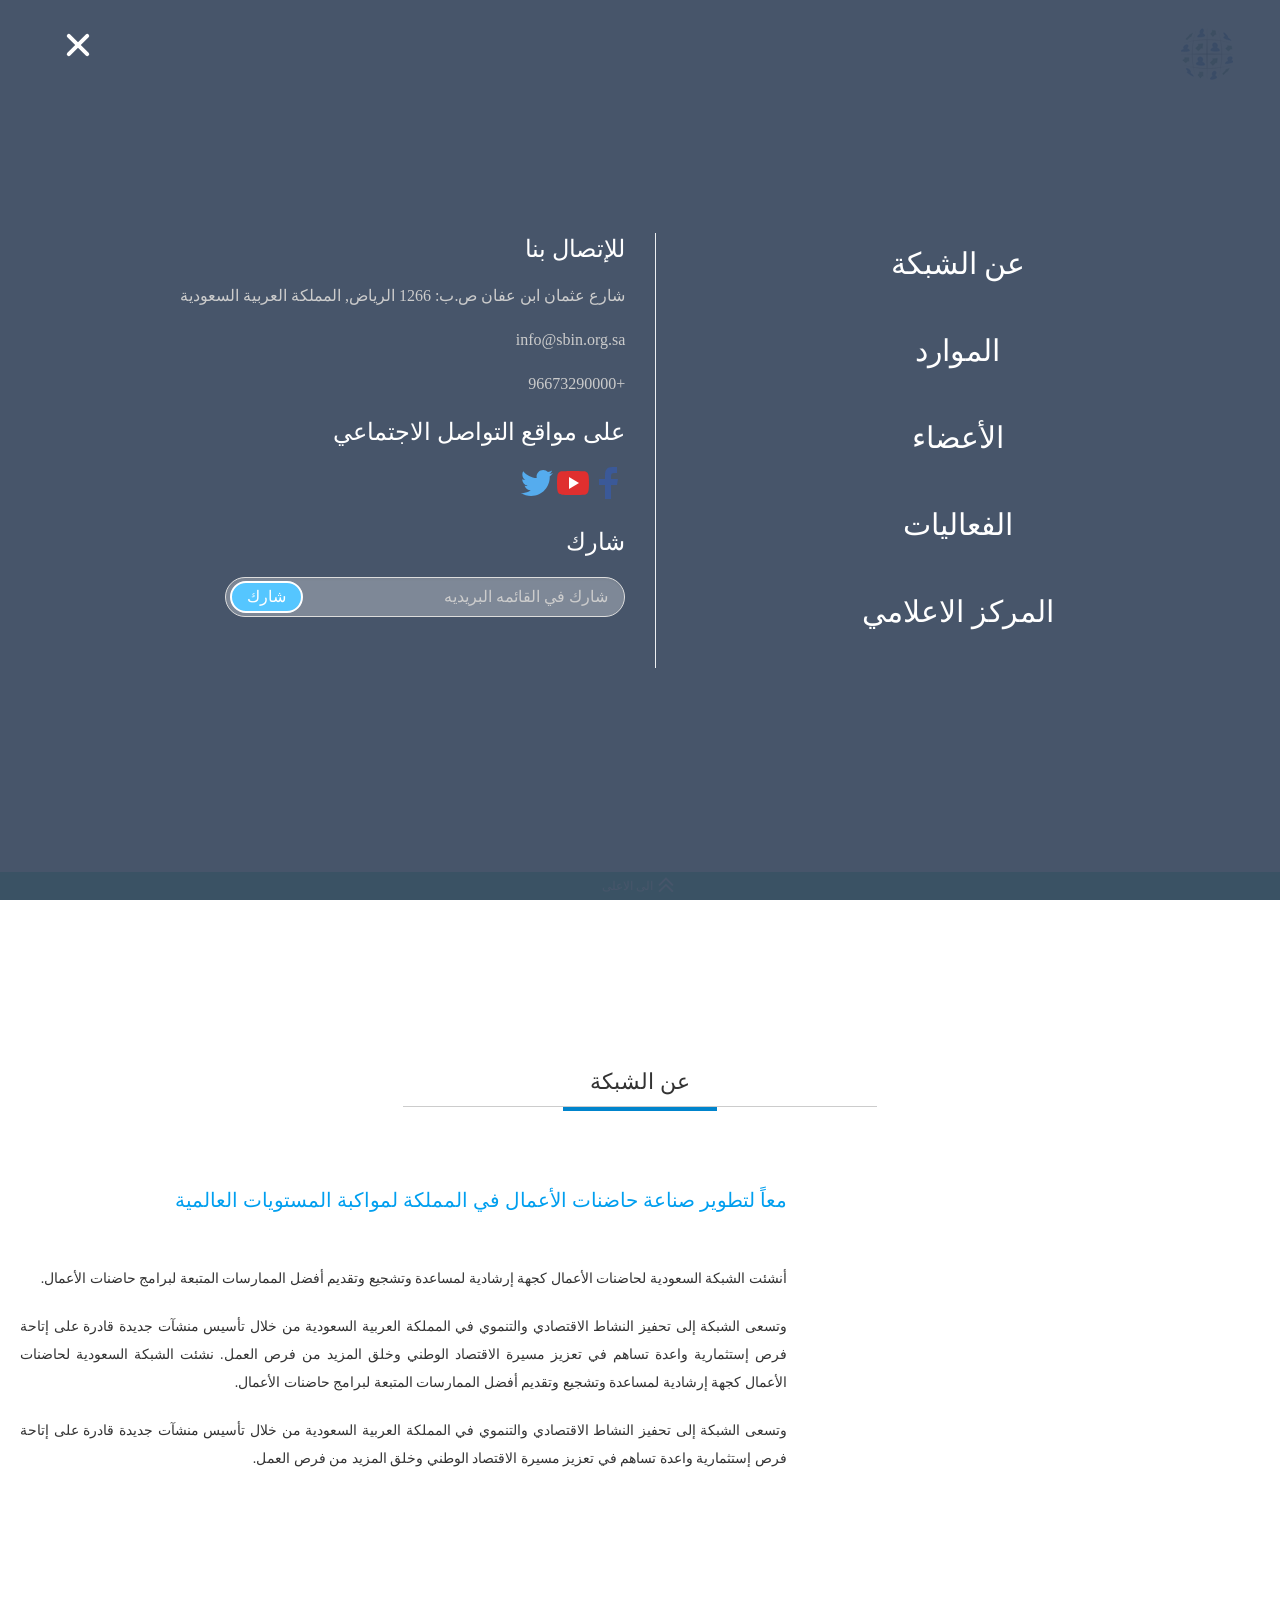
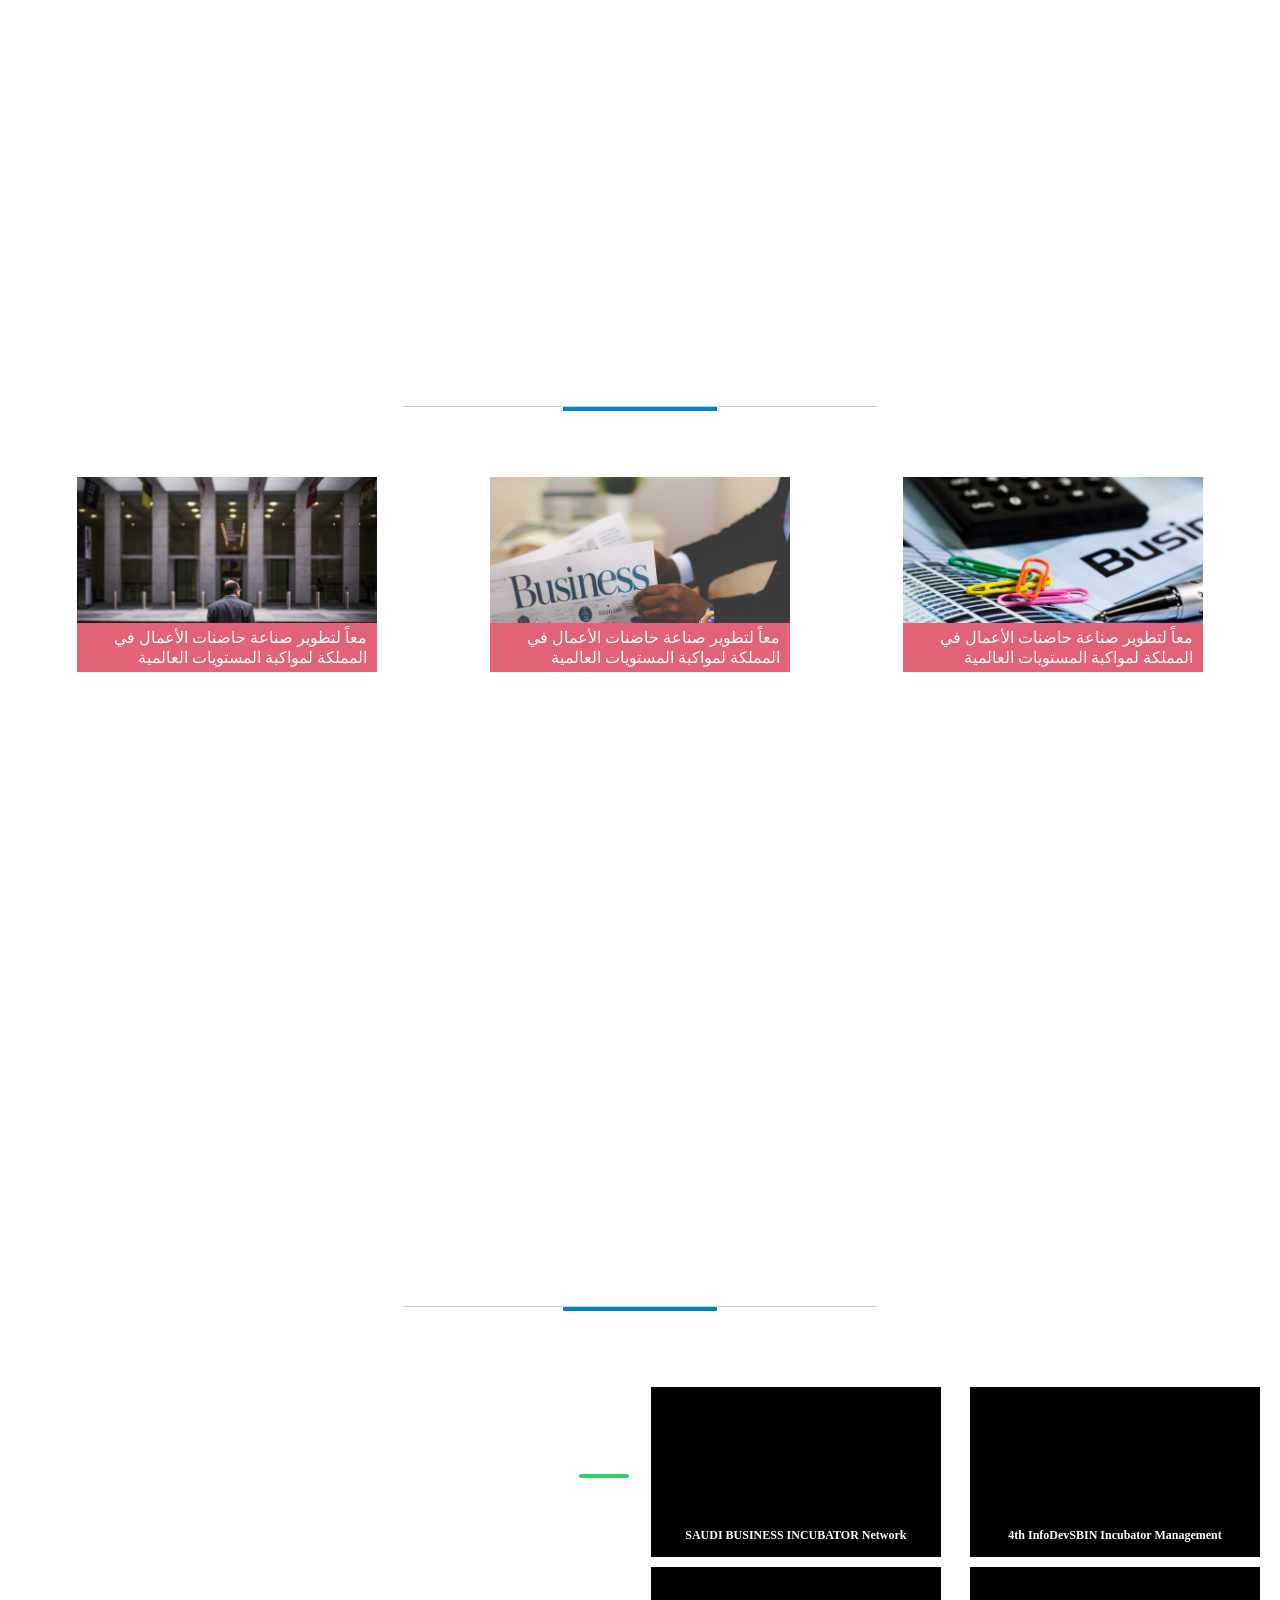
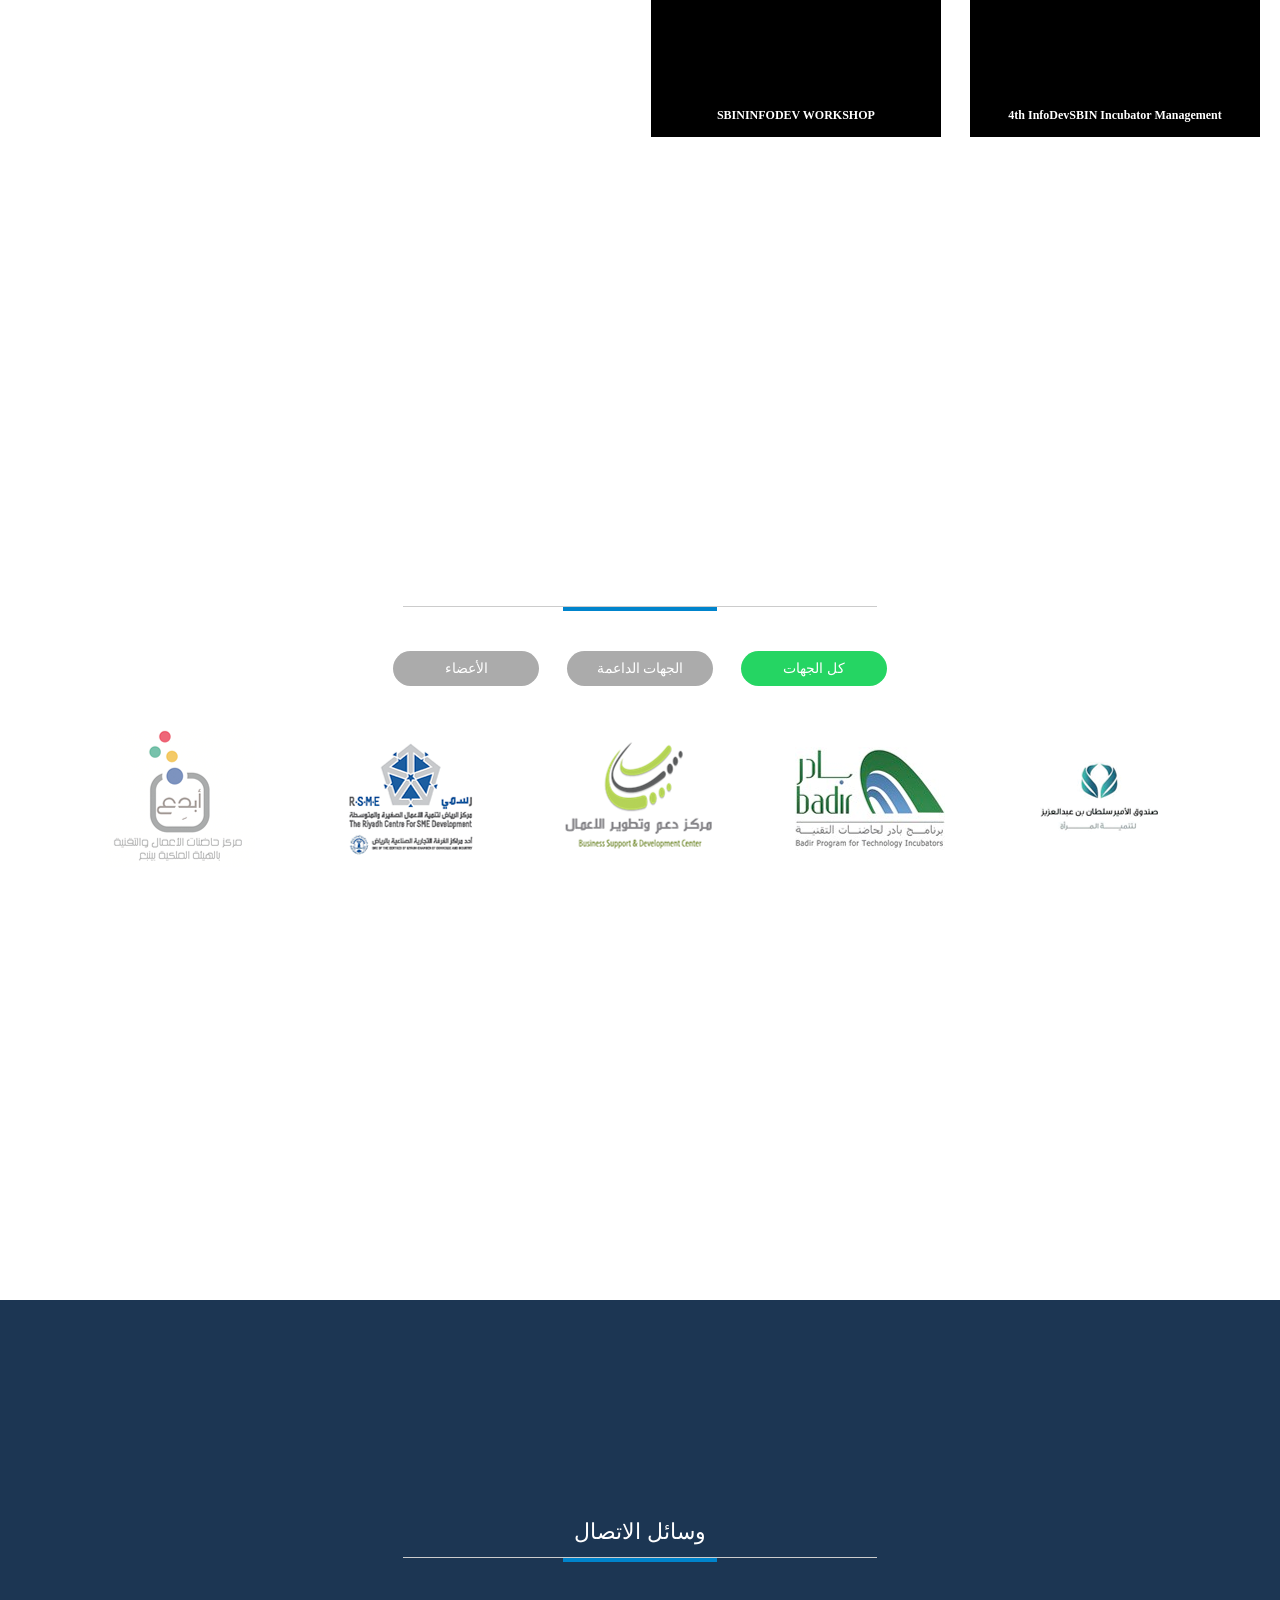
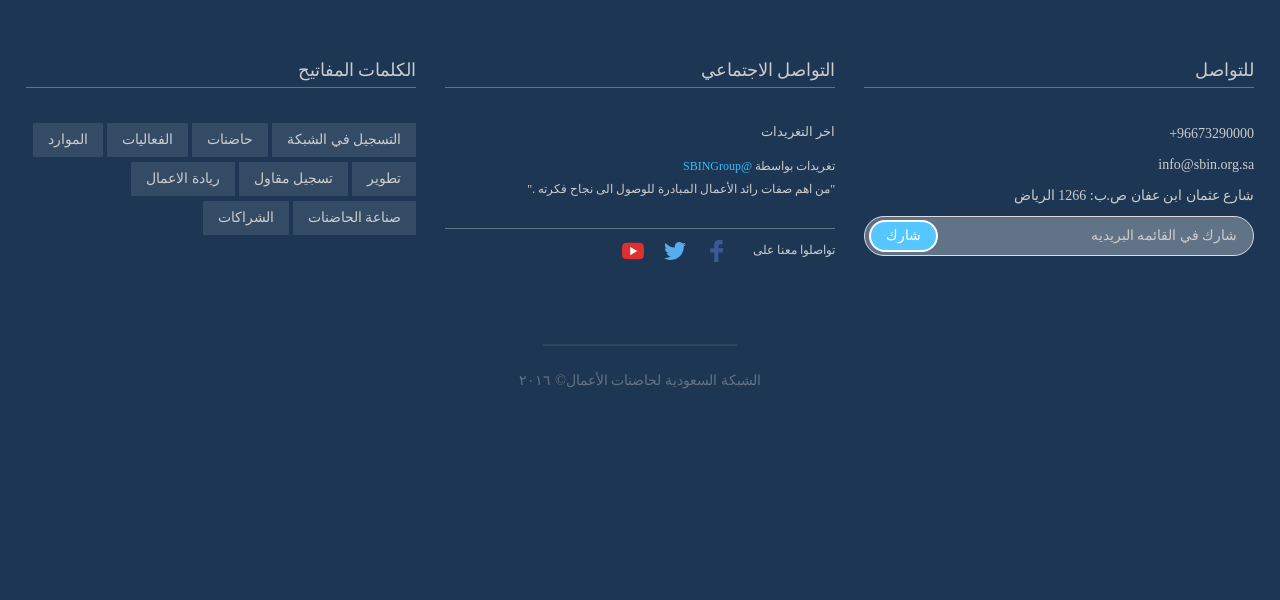
==== commit d83fd4bb: "popup menu" ====
--- a/index.html
+++ b/index.html
@@ -89,10 +89,50 @@
     </div>
   </section>
 
+  <!--Menu popup-->
+  <section class="menu-pop">
+    <div class="wrapper">
+      <div class="menu-pop__close close">
+      </div>
+
+      <div class="menu-pop__container">
+        <div class="menu-pop__list">
+          <ul>
+            <li><a href="">عن الشبكة</a></li>
+            <li><a href="">الموارد</a></li>
+            <li><a href="">الأعضاء</a></li>
+            <li><a href="">الفعاليات</a></li>
+            <li><a href="">المركز الاعلامي</a></li>
+          </ul>
+        </div>
+        <div class="menu-pop__contact">
+          <h4>للإتصال بنا</h4>
+          <p>شارع عثمان ابن عفان ص.ب: 1266 الرياض, المملكة العربية السعودية</p>
+          <p>info@sbin.org.sa</p>
+          <p>+96673290000</p>
+          <h4>على مواقع التواصل الاجتماعي</h4>
+          <p>
+            <a href=""><img src="assets/img/icons/facebook.svg" alt=""></a>
+            <a href=""><img src="assets/img/icons/youtube.svg" alt=""></a>
+            <a href=""><img src="assets/img/icons/twitter.svg" alt=""></a>
+
+          </p>
+          <h4>شارك</h4>
+          <div class="menu-pop__contact__newletter">
+            <!--                <label>شارك في القائمه البريديه</label>-->
+            <input placeholder="شارك في القائمه البريديه" type="text">
+            <button>شارك</button>
+          </div>
+        </div>
+
+      </div>
+
+  </section>
+
 
   <div id="arrow-up" class="arrow-up">
     <span>الى الاعلى</span>
-    <svg enable-background="new 0 0 26 26" height="26px" id="Layer_1" version="1.1" viewBox="0 0 26 26" width="26px" xml:space="preserve" xmlns="http://www.w3.org/2000/svg" xmlns:xlink="http://www.w3.org/1999/xlink">
+    <svg enable-background="new 0 0 26 26" height="26px" version="1.1" viewBox="0 0 26 26" width="26px" xml:space="preserve" xmlns="http://www.w3.org/2000/svg" xmlns:xlink="http://www.w3.org/1999/xlink">
       <g>
         <polygon fill="#231F20" points="0.046,24.418 2.13,26.502 12.967,15.666 23.803,26.502 25.887,24.418 12.967,11.498  " />
         <polygon fill="#231F20" points="0.046,13.418 2.13,15.502 12.967,4.666 23.803,15.502 25.887,13.418 12.967,0.498  " />
@@ -286,19 +326,19 @@
             <li>
               <h3>للتواصل</h3></li>
             <li class="footer__contact__number">
-               +96673290000
+              +96673290000
             </li>
             <li class="footer__contact__email">
-               info@sbin.org.sa 
+              info@sbin.org.sa
             </li>
             <li class="footer__contact__adress">
               شارع عثمان ابن عفان ص.ب: 1266 الرياض
             </li>
             <li>
               <div class="footer__contact__newletter">
-<!--                <label>شارك في القائمه البريديه</label>-->
-               <input placeholder="شارك في القائمه البريديه" type="text">
-               <button>شارك</button>
+                <!--                <label>شارك في القائمه البريديه</label>-->
+                <input placeholder="شارك في القائمه البريديه" type="text">
+                <button>شارك</button>
               </div>
             </li>
           </ul>
@@ -313,15 +353,26 @@
               </div>
             </li>
             <li class="footer__social">
-             <span>تواصلوا معنا على</span>
+              <span>تواصلوا معنا على</span>
               <a href="" name="facebook">
-                <svg enable-background="new 0 0 32 32" height="32px" class="facebook" id="facebook" version="1.0" viewBox="0 0 32 32" width="32px" xml:space="preserve" xmlns="http://www.w3.org/2000/svg" xmlns:xlink="http://www.w3.org/1999/xlink"><path d="M18,32V18h6l1-6h-7V9c0-2,1.002-3,3-3h3V0c-1,0-3.24,0-5,0c-5,0-7,3-7,8v4H6v6h6v14H18z" fill="#3B5998" id="f_1_"/><g/></svg>
+                <svg enable-background="new 0 0 32 32" height="32px" class="facebook" id="facebook" version="1.0" viewBox="0 0 32 32" width="32px" xml:space="preserve" xmlns="http://www.w3.org/2000/svg" xmlns:xlink="http://www.w3.org/1999/xlink">
+                  <path d="M18,32V18h6l1-6h-7V9c0-2,1.002-3,3-3h3V0c-1,0-3.24,0-5,0c-5,0-7,3-7,8v4H6v6h6v14H18z" fill="#3B5998" id="f_1_" />
+                  <g/>
+                </svg>
               </a>
               <a href="">
-                <svg enable-background="new 0 0 32 32" height="32px" class="twitter" id="twitter" version="1.0" viewBox="0 0 32 32" width="32px" xml:space="preserve" xmlns="http://www.w3.org/2000/svg" xmlns:xlink="http://www.w3.org/1999/xlink"><path d="M31.993,6.077C30.816,6.6,29.552,6.953,28.223,7.11c1.355-0.812,2.396-2.098,2.887-3.63  c-1.269,0.751-2.673,1.299-4.168,1.592C25.744,3.797,24.038,3,22.149,3c-3.625,0-6.562,2.938-6.562,6.563  c0,0.514,0.057,1.016,0.169,1.496C10.301,10.785,5.465,8.172,2.227,4.201c-0.564,0.97-0.888,2.097-0.888,3.3  c0,2.278,1.159,4.286,2.919,5.464c-1.075-0.035-2.087-0.329-2.972-0.821c-0.001,0.027-0.001,0.056-0.001,0.082  c0,3.181,2.262,5.834,5.265,6.437c-0.55,0.149-1.13,0.23-1.729,0.23c-0.424,0-0.834-0.041-1.234-0.117  c0.834,2.606,3.259,4.504,6.13,4.558c-2.245,1.76-5.075,2.811-8.15,2.811c-0.53,0-1.053-0.031-1.566-0.092  C2.905,27.913,6.355,29,10.062,29c12.072,0,18.675-10.001,18.675-18.675c0-0.284-0.008-0.568-0.02-0.85  C30,8.55,31.112,7.395,31.993,6.077z" fill="#55ACEE"/><g/></svg>
+                <svg enable-background="new 0 0 32 32" height="32px" class="twitter" id="twitter" version="1.0" viewBox="0 0 32 32" width="32px" xml:space="preserve" xmlns="http://www.w3.org/2000/svg" xmlns:xlink="http://www.w3.org/1999/xlink">
+                  <path d="M31.993,6.077C30.816,6.6,29.552,6.953,28.223,7.11c1.355-0.812,2.396-2.098,2.887-3.63  c-1.269,0.751-2.673,1.299-4.168,1.592C25.744,3.797,24.038,3,22.149,3c-3.625,0-6.562,2.938-6.562,6.563  c0,0.514,0.057,1.016,0.169,1.496C10.301,10.785,5.465,8.172,2.227,4.201c-0.564,0.97-0.888,2.097-0.888,3.3  c0,2.278,1.159,4.286,2.919,5.464c-1.075-0.035-2.087-0.329-2.972-0.821c-0.001,0.027-0.001,0.056-0.001,0.082  c0,3.181,2.262,5.834,5.265,6.437c-0.55,0.149-1.13,0.23-1.729,0.23c-0.424,0-0.834-0.041-1.234-0.117  c0.834,2.606,3.259,4.504,6.13,4.558c-2.245,1.76-5.075,2.811-8.15,2.811c-0.53,0-1.053-0.031-1.566-0.092  C2.905,27.913,6.355,29,10.062,29c12.072,0,18.675-10.001,18.675-18.675c0-0.284-0.008-0.568-0.02-0.85  C30,8.55,31.112,7.395,31.993,6.077z" fill="#55ACEE" />
+                  <g/>
+                </svg>
               </a>
               <a href="">
-                <svg enable-background="new 0 0 32 32" height="32px" class="youtube" id="youtube" version="1.0" viewBox="0 0 32 32" width="32px" xml:space="preserve" xmlns="http://www.w3.org/2000/svg" xmlns:xlink="http://www.w3.org/1999/xlink"><g><path d="M31.67,9.179c0,0-0.312-2.353-1.271-3.389c-1.217-1.358-2.58-1.366-3.205-1.443C22.717,4,16.002,4,16.002,4   h-0.015c0,0-6.715,0-11.191,0.347C4.171,4.424,2.809,4.432,1.591,5.79C0.633,6.826,0.32,9.179,0.32,9.179S0,11.94,0,14.701v2.588   c0,2.763,0.32,5.523,0.32,5.523s0.312,2.352,1.271,3.386c1.218,1.358,2.815,1.317,3.527,1.459C7.677,27.919,15.995,28,15.995,28   s6.722-0.012,11.199-0.355c0.625-0.08,1.988-0.088,3.205-1.446c0.958-1.034,1.271-3.386,1.271-3.386s0.32-2.761,0.32-5.523v-2.588   C31.99,11.94,31.67,9.179,31.67,9.179z" fill="#E02F2F"/><polygon fill="#FFFFFF" points="12,10 12,22 22,16  "/></g></svg>
+                <svg enable-background="new 0 0 32 32" height="32px" class="youtube" id="youtube" version="1.0" viewBox="0 0 32 32" width="32px" xml:space="preserve" xmlns="http://www.w3.org/2000/svg" xmlns:xlink="http://www.w3.org/1999/xlink">
+                  <g>
+                    <path d="M31.67,9.179c0,0-0.312-2.353-1.271-3.389c-1.217-1.358-2.58-1.366-3.205-1.443C22.717,4,16.002,4,16.002,4   h-0.015c0,0-6.715,0-11.191,0.347C4.171,4.424,2.809,4.432,1.591,5.79C0.633,6.826,0.32,9.179,0.32,9.179S0,11.94,0,14.701v2.588   c0,2.763,0.32,5.523,0.32,5.523s0.312,2.352,1.271,3.386c1.218,1.358,2.815,1.317,3.527,1.459C7.677,27.919,15.995,28,15.995,28   s6.722-0.012,11.199-0.355c0.625-0.08,1.988-0.088,3.205-1.446c0.958-1.034,1.271-3.386,1.271-3.386s0.32-2.761,0.32-5.523v-2.588   C31.99,11.94,31.67,9.179,31.67,9.179z" fill="#E02F2F" />
+                    <polygon fill="#FFFFFF" points="12,10 12,22 22,16  " />
+                  </g>
+                </svg>
               </a>
             </li>
           </ul>
--- a/assets/css/main.css
+++ b/assets/css/main.css
@@ -1 +1 @@
-html{box-sizing:border-box}*,*::after,*::before{box-sizing:inherit}button,input[type="button"],input[type="reset"],input[type="submit"]{appearance:none;background-color:#1565c0;border:0;border-radius:30px;color:#fff;cursor:pointer;display:inline-block;font-family:"GE SS Two Medium";font-size:1em;-webkit-font-smoothing:antialiased;font-weight:600;line-height:1;padding:0.75em 1.5em;text-decoration:none;transition:background-color 150ms ease;user-select:none;vertical-align:middle;white-space:nowrap}button:hover,button:focus,input[type="button"]:hover,input[type="button"]:focus,input[type="reset"]:hover,input[type="reset"]:focus,input[type="submit"]:hover,input[type="submit"]:focus{background-color:#105099;color:#fff}button:disabled,input[type="button"]:disabled,input[type="reset"]:disabled,input[type="submit"]:disabled{cursor:not-allowed;opacity:0.5}button:disabled:hover,input[type="button"]:disabled:hover,input[type="reset"]:disabled:hover,input[type="submit"]:disabled:hover{background-color:#1565c0}fieldset{background-color:transparent;border:0;margin:0;padding:0}legend{font-weight:600;margin-bottom:0.375em;padding:0}label{display:block;font-weight:normal;margin-bottom:0.375em}input,select{display:block;font-family:"GE SS Two Medium";font-size:1em}input[type="color"],input[type="date"],input[type="datetime"],input[type="datetime-local"],input[type="email"],input[type="month"],input[type="number"],input[type="password"],input[type="search"],input[type="tel"],input[type="text"],input[type="time"],input[type="url"],input[type="week"],input:not([type]),textarea,select[multiple]{background-color:#fff;border:1px solid #ddd;border-radius:30px;box-shadow:inset 0 1px 3px rgba(0,0,0,0.06);box-sizing:border-box;font-family:"GE SS Two Medium";font-size:1em;margin-bottom:0.75em;padding:0.5em;transition:border-color 150ms ease;width:100%}input[type="color"]:hover,input[type="date"]:hover,input[type="datetime"]:hover,input[type="datetime-local"]:hover,input[type="email"]:hover,input[type="month"]:hover,input[type="number"]:hover,input[type="password"]:hover,input[type="search"]:hover,input[type="tel"]:hover,input[type="text"]:hover,input[type="time"]:hover,input[type="url"]:hover,input[type="week"]:hover,input:not([type]):hover,textarea:hover,select[multiple]:hover{border-color:#b0b0b0}input[type="color"]:focus,input[type="date"]:focus,input[type="datetime"]:focus,input[type="datetime-local"]:focus,input[type="email"]:focus,input[type="month"]:focus,input[type="number"]:focus,input[type="password"]:focus,input[type="search"]:focus,input[type="tel"]:focus,input[type="text"]:focus,input[type="time"]:focus,input[type="url"]:focus,input[type="week"]:focus,input:not([type]):focus,textarea:focus,select[multiple]:focus{border-color:#1565c0;box-shadow:inset 0 1px 3px rgba(0,0,0,0.06),0 0 5px rgba(18,89,169,0.7);outline:none}input[type="color"]:disabled,input[type="date"]:disabled,input[type="datetime"]:disabled,input[type="datetime-local"]:disabled,input[type="email"]:disabled,input[type="month"]:disabled,input[type="number"]:disabled,input[type="password"]:disabled,input[type="search"]:disabled,input[type="tel"]:disabled,input[type="text"]:disabled,input[type="time"]:disabled,input[type="url"]:disabled,input[type="week"]:disabled,input:not([type]):disabled,textarea:disabled,select[multiple]:disabled{background-color:#f2f2f2;cursor:not-allowed}input[type="color"]:disabled:hover,input[type="date"]:disabled:hover,input[type="datetime"]:disabled:hover,input[type="datetime-local"]:disabled:hover,input[type="email"]:disabled:hover,input[type="month"]:disabled:hover,input[type="number"]:disabled:hover,input[type="password"]:disabled:hover,input[type="search"]:disabled:hover,input[type="tel"]:disabled:hover,input[type="text"]:disabled:hover,input[type="time"]:disabled:hover,input[type="url"]:disabled:hover,input[type="week"]:disabled:hover,input:not([type]):disabled:hover,textarea:disabled:hover,select[multiple]:disabled:hover{border:1px solid #ddd}textarea{resize:vertical}[type="search"]{appearance:none}[type="checkbox"],[type="radio"]{display:inline;margin-right:0.375em}[type="file"]{margin-bottom:0.75em;width:100%}select{margin-bottom:1.5em;max-width:100%;width:auto}ul,ol{list-style-type:none;margin:0;padding:0}dl{margin-bottom:0.75em}dl dt{font-weight:600;margin-top:0.75em}dl dd{margin:0}table{border-collapse:collapse;margin:0.75em 0;table-layout:fixed;width:100%}th{border-bottom:1px solid #a5a5a5;font-weight:600;padding:0.75em 0;text-align:left}td{border-bottom:1px solid #ddd;padding:0.75em 0}tr,td,th{vertical-align:middle}body{color:#333;font-family:"GE SS Two Medium";font-size:1em;line-height:1.5;direction:rtl}h1,h2,h3,h4,h5,h6{font-family:"GE SS Two Medium";font-size:1em;line-height:1.2;margin:0 0 0.75em}p{margin:0 0 0.75em}a{color:#1565c0;text-decoration:none;transition:color 150ms ease}a:active,a:focus,a:hover{color:#0f4b90}hr{border-bottom:1px solid #ddd;border-left:0;border-right:0;border-top:0;margin:1.5em 0}img,picture{margin:0;max-width:100%}@font-face{font-family:'GE SS Two Medium';src:url("GE_SS_Two_Medium_1.eot");src:url("GE_SS_Two_Medium_1.eot") format("embedded-opentype"),url("GE_SS_Two_Medium_1.woff") format("woff"),url("GE_SS_Two_Medium_1.ttf") format("truetype"),url("GE_SS_Two_Medium_1.svg#GE_SS_Two_Medium_1") format("svg")}@font-face{font-family:'hacen_tunisia_ltregular';src:url("hacen_tunisia_lt.eot");src:url("hacen_tunisia_lt.eot?#iefix") format("embedded-opentype"),url("hacen_tunisia_lt.woff2") format("woff2"),url("hacen_tunisia_lt.woff") format("woff"),url("hacen_tunisia_lt.ttf") format("truetype"),url("hacen_tunisia_lt.svg#hacen_tunisia_ltregular") format("svg");font-weight:normal;font-style:normal}/*! normalize.css v3.0.2 | MIT License | git.io/normalize */html{font-family:sans-serif;-ms-text-size-adjust:100%;-webkit-text-size-adjust:100%}body{margin:0}article,aside,details,figcaption,figure,footer,header,hgroup,main,menu,nav,section,summary{display:block}audio,canvas,progress,video{display:inline-block;vertical-align:baseline}audio:not([controls]){display:none;height:0}[hidden],template{display:none}a{background-color:transparent}a:active,a:hover{outline:0}abbr[title]{border-bottom:1px dotted}b,strong{font-weight:bold}dfn{font-style:italic}h1{font-size:2em;margin:0.67em 0}mark{background:#ff0;color:#000}small{font-size:80%}sub,sup{font-size:75%;line-height:0;position:relative;vertical-align:baseline}sup{top:-0.5em}sub{bottom:-0.25em}img{border:0}svg:not(:root){overflow:hidden}figure{margin:1em 40px}hr{-moz-box-sizing:content-box;box-sizing:content-box;height:0}pre{overflow:auto}code,kbd,pre,samp{font-family:monospace, monospace;font-size:1em}button,input,optgroup,select,textarea{color:inherit;font:inherit;margin:0}button{overflow:visible}button,select{text-transform:none}button,html input[type="button"],input[type="reset"],input[type="submit"]{-webkit-appearance:button;cursor:pointer}button[disabled],html input[disabled]{cursor:default}button::-moz-focus-inner,input::-moz-focus-inner{border:0;padding:0}input{line-height:normal}input[type="checkbox"],input[type="radio"]{box-sizing:border-box;padding:0}input[type="number"]::-webkit-inner-spin-button,input[type="number"]::-webkit-outer-spin-button{height:auto}input[type="search"]{-webkit-appearance:textfield;-moz-box-sizing:content-box;-webkit-box-sizing:content-box;box-sizing:content-box}input[type="search"]::-webkit-search-cancel-button,input[type="search"]::-webkit-search-decoration{-webkit-appearance:none}fieldset{border:1px solid #c0c0c0;margin:0 2px;padding:0.35em 0.625em 0.75em}legend{border:0;padding:0}textarea{overflow:auto}optgroup{font-weight:bold}table{border-collapse:collapse;border-spacing:0}td,th{padding:0}::selection{background:#FFF498}::-moz-selection{background:#FFF498}img::selection{background:transparent}img::-moz-selection{background:transparent}body{-webkit-tap-highlight-color:#FFF498}a{color:#0074D9;text-decoration:none;outline:0}a:hover,a:focus{color:#40a6ff}.gigantic,.huge,.large,.bigger,.big,h1,h2,h3,h4,h5,h6{color:#222;font-weight:bold}.gigantic{font-size:110px;line-height:1.09;letter-spacing:-2px}.huge,h1{font-size:68px;line-height:1.05;letter-spacing:-1px}.large,h2{font-size:42px;line-height:1.14}.bigger,h3{font-size:26px;line-height:1.38}.big,h4{font-size:22px;line-height:1.38}.small,small{font-size:10px;line-height:1.2}p{margin:0 0 20px 0}em{font-style:italic}strong{font-weight:bold}hr{border:solid #ddd;border-width:1px 0 0;clear:both;margin:10px 0 30px;height:0}.top-menu{height:107px;color:white;position:fixed;top:0;right:0;left:0;z-index:99;background-color:transparent;transition:1s ease;max-width:100%;margin-left:auto;margin-right:auto}.top-menu::after{clear:both;content:"";display:table}.top-menu .wrapper{max-width:77.5em;margin-left:auto;margin-right:auto;height:100%;display:flex;justify-content:space-between;align-items:center;flex-direction:row}.top-menu .wrapper::after{clear:both;content:"";display:table}.top-menu .top-menu__right{display:flex;justify-content:flex-end;align-items:center;flex:1}.top-menu .top-menu__center{display:flex;justify-content:flex-start;align-items:center;flex:2;padding-right:42px}.top-menu .top-menu__left{display:flex;justify-content:flex-end;align-items:center;flex:1}.top-menu__logo{display:flex;justify-content:flex-end;align-items:center;cursor:pointer}.top-menu__main{display:flex;align-items:center;font-size:14px;cursor:pointer}.top-menu__main .icon{margin:5px;display:inline-block;content:'';width:20px;height:3px;background-color:#fff;border-radius:5px;position:relative}.top-menu__main .icon:after,.top-menu__main .icon:before{display:inline-block;content:'';width:20px;height:3px;background-color:#fff;border-radius:5px;position:absolute;right:0;transition:0.2s cubic-bezier(0.42, 0, 1, 2.59)}.top-menu__main .icon:after{top:5px}.top-menu__main .icon:before{top:-5px}.top-menu__main:hover .icon:after{top:7px}.top-menu__main:hover .icon:before{top:-7px}.top-menu__login{display:flex;justify-content:space-around;align-items:center;border:2px solid white;border-radius:20px;width:85px;height:30px;font-size:12px;text-align:center;cursor:pointer;transition:all .2s ease-in}.top-menu__login:hover{width:95px;background-color:rgba(51,157,214,0.8);color:white}.main-menu{display:none;max-width:100%;margin-left:auto;margin-right:auto;position:fixed;top:0;left:0;right:0;bottom:0;min-height:600px;background:rgba(37,213,99,0.95);z-index:9999;transition:.2s ease-in-out}.main-menu::after{clear:both;content:"";display:table}.main-menu .wrapper{max-width:1240px;margin-left:auto;margin-right:auto;height:100%;display:flex;justify-content:center;align-items:center}.main-menu .wrapper::after{clear:both;content:"";display:table}.login-pop{display:none;max-width:100%;margin-left:auto;margin-right:auto;position:fixed;top:0;left:0;right:0;bottom:0;min-height:600px;background:rgba(37,213,99,0.95);z-index:9999;transition:.2s ease-in-out}.login-pop::after{clear:both;content:"";display:table}.login-pop .wrapper{max-width:1240px;margin-left:auto;margin-right:auto;height:100%;display:flex;justify-content:center;align-items:center;position:relative}.login-pop .wrapper::after{clear:both;content:"";display:table}.is-opened{display:block}.login-pop__title{font-size:32px;color:white;margin-bottom:60px}.login-pop__description{position:relative;float:left;display:block;margin-right:2.3576515979%;width:48.821174201%;text-align:right}.login-pop__description:last-child{margin-right:0}.login-pop__description p{color:white;font-size:18px}.login-pop__description .small{font-size:14px}.login-pop__description:after{content:'';display:inline-block;position:absolute;left:0;top:0;height:100%;width:1px;background-color:rgba(255,255,255,0.6)}.login-pop__title__link{display:block;margin:10px auto;color:white;text-align:center;width:382px;height:40px;padding:0;border-radius:50px;background-color:#2385ca;font-size:18px}.login-pop__form{float:left;display:block;margin-right:2.3576515979%;width:48.821174201%;text-align:center}.login-pop__form:last-child{margin-right:0}.login-pop__form form{max-width:382px;margin-left:auto;margin-right:auto}.login-pop__form form::after{clear:both;content:"";display:table}.login-pop__form form label{text-align:right;color:white;font-size:14px;padding-bottom:15px}.login-pop__user{margin-bottom:30px !important}.login-pop__forgot{color:white;font-size:12px}.login-pop__forgot:after{content:'';width:80%;height:2px;background-color:antiquewhite}.login-pop__forgot:hover{color:aliceblue}.login-pop__send{display:block;width:100%;color:white;font-size:18px;padding:5px;margin-top:20px;background-color:#11943f}.login-pop__send:hover{background-color:#0c662c}.separator{margin:70px auto 25px;width:80%;max-width:510px;height:1px;background-color:rgba(255,255,255,0.3)}.text-center{text-align:center}.close{height:30px;width:30px;position:absolute;left:30px;top:30px;cursor:pointer}.close:after,.close:before{content:'';width:4px;height:30px;border-radius:5px;background-color:white;position:absolute}.close:after{transform:rotate(45deg)}.close:before{transform:rotate(-45deg)}.close:hover{opacity:.9}.show-case .show-case__header{display:flex;justify-content:center;align-items:center;height:90px;width:100%}.show-case .show-case__option,.show-case .show-case__option--active{width:146px;height:35px;margin:0 1em;border-radius:60px;font-size:14px;color:white;cursor:pointer;display:flex;justify-content:center;align-items:center;transition:.3s ease}.show-case .show-case__option,.show-case .show-case__option--active{background-color:#ababab}.show-case .show-case__option:hover,.show-case .show-case__option--active:hover{background-color:#919191}.show-case .show-case__option--active{background-color:#25d563}.show-case .show-case__option--active:hover{background-color:#1daa4f}.show-case .show-case__content{display:flex;justify-content:center;align-items:center;flex-wrap:wrap}.show-case .show-case__item{width:204px;min-width:204px;height:170px;border-radius:10px;margin-right:13px;margin-left:13px;margin-bottom:10px;background-color:#fff;display:flex;justify-content:center;align-items:center;transition:all .2s ease}.show-case .show-case__item:hover{border:15px solid #e6e6e6}.section-hero__slider .sp-buttons{position:absolute;top:0;right:0;width:100%;text-align:center;padding-top:10px;display:flex;flex-direction:column}.section-hero__slider .sp-button{width:48px;height:0px;margin-bottom:15px;border:1px solid rgba(247,247,247,0.6);border-radius:0%;cursor:pointer;transition:.5s ease}.section-hero__slider .sp-button:hover{width:65px;border-color:rgba(247,247,247,0.8)}.section-hero__slider .sp-selected-button{background-color:#e31d3c;border-color:#e31d3c;width:85px}.section-hero__slider .sp-selected-button:hover{width:75px;background-color:#e31d3c;border-color:#e31d3c}.arrow-up{position:fixed;bottom:0%;right:0;left:0;background-color:rgba(38,214,160,0.6);z-index:10;display:flex;justify-content:center;flex-direction:row-reverse;padding:5px;cursor:pointer;font-size:12px;color:white;transition:.2s ease}.arrow-up svg{height:15px}.arrow-up polygon{fill:#fff}.arrow-up:hover{background-color:rgba(38,214,160,0.8)}.arrow-up:hover svg{-webkit-animation:move-up 1s ease-in-out infinite;-moz-animation:move-up 1s ease-in-out infinite;animation:move-up 1s ease-in-out infinite}@-webkit-keyframes move-up{0%{transform:translateY(0px)}50%{transform:translateY(3px)}75%{transform:translateY(0px)}100%{transform:translateY(0px)}}@-moz-keyframes move-up{0%{transform:translateY(0px)}50%{transform:translateY(3px)}75%{transform:translateY(0px)}100%{transform:translateY(0px)}}@keyframes move-up{0%{transform:translateY(0px)}50%{transform:translateY(3px)}75%{transform:translateY(0px)}100%{transform:translateY(0px)}}.footer{background:#1c3653;padding:3em 1.618em;width:100%}.footer .footer-logo{margin-bottom:2em;text-align:center}.footer .footer__content{margin-top:100px;display:flex;flex-wrap:wrap;justify-content:center;margin-bottom:1.5em;color:#ccc}.footer ul{float:right;display:block;margin-left:2.3576515979%;width:31.7615656014%;margin-bottom:3em;padding:0}.footer ul:last-child{margin-left:0}.footer li{line-height:1.5em;list-style:none;text-align:right}.footer li a{color:rgba(204,204,204,0.4);text-decoration:none}.footer li a:focus,.footer li a:hover{color:#ccc}.footer li h3{color:#ccc;font-size:18px;margin-bottom:40px;font-weight:normal;position:relative}.footer li h3:after{content:'';position:absolute;bottom:-5px;right:0;height:1px;width:100%;background-color:rgba(255,255,255,0.3)}.footer .footer__contact{font-size:14px}.footer .footer__contact>li{margin-bottom:10px}.footer .footer__contact .footer__contact__number{direction:ltr}.footer .footer__contact .footer__contact__newletter{position:relative}.footer .footer__contact .footer__contact__newletter label{position:absolute;right:16px;top:50%;transform:translateY(-50%)}.footer .footer__contact .footer__contact__newletter input{background-color:rgba(255,255,255,0.3);height:40px;padding-right:16px}.footer .footer__contact .footer__contact__newletter input::-webkit-input-placeholder{color:#ccc}.footer .footer__contact .footer__contact__newletter input::-moz-placeholder{color:#ccc}.footer .footer__contact .footer__contact__newletter input:-moz-placeholder{color:#ccc}.footer .footer__contact .footer__contact__newletter input:-ms-input-placeholder{color:#ccc}.footer .footer__contact .footer__contact__newletter button{height:32px;padding:0 15px;display:flex;align-items:center;justify-content:center;position:absolute;left:5px;top:50%;transform:translateY(-50%);color:#fff;background-color:#55c6ff;border:2px solid #fff}.footer .footer__contact .footer__contact__newletter button:hover{background-color:#009eee}.footer .footer__tweet h4{font-size:13px;color:#ccc;font-weight:normal;margin:0;margin-bottom:16px}.footer .footer__tweet p{color:#ccc;text-align:right;font-size:12px;margin-bottom:5px}.footer .footer__tweet a{color:#38bbff}.footer .footer__keywords span{display:inline-block;font-size:14px;color:#ccc;padding:5px 15px;margin-bottom:5px;background-color:rgba(255,255,255,0.1);cursor:help;transition:.2s ease}.footer .footer__keywords span:hover{background-color:#38bbff;color:#fff}.footer .footer__social{position:relative;padding-top:10px;margin-top:30px;display:flex;align-items:center}.footer .footer__social:before{content:'';position:absolute;top:0;right:0;height:1px;width:100%;background-color:rgba(255,255,255,0.3)}.footer .footer__social span{color:#ccc;font-size:12px;margin-bottom:10px;margin-left:20px}.footer .footer__social a{margin-left:10px}.footer .footer__social svg{height:22px}.footer hr{border:1px solid rgba(204,204,204,0.1);margin:0 auto 1.5em;width:12em}.footer p{color:rgba(204,204,204,0.4);font-size:0.9em;line-height:1.5em;margin:auto;max-width:35em;text-align:center}.page-home .section,.page-home .footer{height:100vh;min-height:600px;background-attachment:fixed;background-size:cover;background-repeat:no-repeat;max-width:100%;margin-left:auto;margin-right:auto;overflow-y:auto}.page-home .section::after,.page-home .footer::after{clear:both;content:"";display:table}.page-home .section .wrapper,.page-home .footer .wrapper{max-width:77.5em;margin-left:auto;margin-right:auto}.page-home .section .wrapper::after,.page-home .footer .wrapper::after{clear:both;content:"";display:table}.page-home .section .section__title,.page-home .section .footer__title,.page-home .footer .section__title,.page-home .footer .footer__title{font-size:22px;font-weight:normal;color:white;text-align:center;padding-top:167px;padding-bottom:10px;position:relative}.page-home .section .section__title:after,.page-home .section .section__title:before,.page-home .section .footer__title:after,.page-home .section .footer__title:before,.page-home .footer .section__title:after,.page-home .footer .section__title:before,.page-home .footer .footer__title:after,.page-home .footer .footer__title:before{content:'';display:inline-block;position:absolute;right:50%;transform:translateX(50%)}.page-home .section .section__title:after,.page-home .section .footer__title:after,.page-home .footer .section__title:after,.page-home .footer .footer__title:after{width:474px;height:1px;background-color:#ccc;bottom:0}.page-home .section .section__title:before,.page-home .section .footer__title:before,.page-home .footer .section__title:before,.page-home .footer .footer__title:before{width:154px;height:4px;background-color:#0084cc;bottom:-4px}.page-home .section-hero{background-image:url(../img/Saudi_Arabia__city__Riyadh__night__lights.png);position:relative;overflow:hidden;z-index:11}.page-home .section-hero .wrapper{height:100%;display:flex;justify-content:center;align-items:center}.page-home .section-hero .section-hero__item{position:relative;max-width:725px;margin-left:auto;margin-right:auto;display:flex;align-items:center;flex-direction:column;color:white;padding-right:24px}.page-home .section-hero .section-hero__item::after{clear:both;content:"";display:table}.page-home .section-hero .section-hero__item:after{position:absolute;display:block;height:100%;width:1px;background-color:white;top:0;right:0;transition:.3s ease}.page-home .section-hero .section-hero__item:hover:after{position:absolute;display:block;height:100%;width:10px;background-color:white;top:0;right:0}.page-home .section-hero .section-hero__item h4{color:white;font-size:30px;font-weight:normal;width:100%}.page-home .section-hero .section-hero__item p{font-weight:normal;font-size:14px;line-height:2}.page-home .section-hero .section-hero__video{position:absolute;width:100%}.page-home .section-about .section__title{color:#333}.page-home .section-about .section__content{margin-top:80px}.page-home .section-about .section-about__description{float:left;display:block;margin-right:1.7578775415%;width:61.8407959219%}.page-home .section-about .section-about__description:last-child{margin-right:0}.page-home .section-about .section-about__description h3{color:#009fef;font-size:20px;font-weight:normal;margin-bottom:50px}.page-home .section-about .section-about__description p{color:#333333;font-size:14px;line-height:2;text-align:justify}.page-home .section-about .section-about__figure{float:left;display:block;margin-right:1.7578775415%;width:36.4013265366%}.page-home .section-about .section-about__figure:last-child{margin-right:0}.page-home .section-event{background-image:url(../img/event.png)}.page-home .section-event .section__content{display:flex;justify-content:space-around;margin-top:70px}.page-home .section-event .section__content__item{color:white;display:flex;justify-content:space-between;flex-direction:column;width:300px;background-color:rgba(240,248,255,0.1);transition:.3s ease-in}.page-home .section-event .section__content__item:hover{background-color:rgba(240,248,255,0.3)}.page-home .section-event .section__content__item:hover h5{background-color:#db3b56}.page-home .section-event .section__content__item:hover figure img{transform-origin:top}.page-home .section-event .section__content__item figure{display:flex;justify-content:center;align-items:center;background-color:#000;background-image:url("../../img/logo.png");background-repeat:no-repeat;background-position:center center;height:146px;width:100%;margin:0;overflow:hidden}.page-home .section-event .section__content__item figure img{transition:.2s ease-in}.page-home .section-event .section__content__item h5{font-size:16px;font-weight:normal;color:white;background-color:rgba(219,59,86,0.8);padding:5px 10px;position:relative;z-index:2;transition:.3s ease}.page-home .section-event .section__content__item h5:after{content:'';height:100%;width:100%;position:absolute;top:0;right:0;z-index:1}.page-home .section-event .section__content__item p{font-size:12px;font-weight:normal;line-height:2;text-align:justify;padding:0 10px}.page-home .section-event .section-event__all-events{max-width:1125px;margin-left:auto;margin-right:auto;background-color:rgba(240,248,255,0.1);margin-top:20px;height:30px;text-align:center;display:flex;align-content:center;justify-content:center}.page-home .section-event .section-event__all-events::after{clear:both;content:"";display:table}.page-home .section-event .section-event__all-events a{color:white;font-weight:normal;font-size:12px;padding:5px 55px;background-color:rgba(240,248,255,0.1);display:flex;align-content:center;justify-content:center;transition:.2s ease}.page-home .section-event .section-event__all-events a:hover{background-color:rgba(240,248,255,0.3);padding:5px 75px}.page-home .section-library{background-image:url(../img/bg_type.png)}.page-home .section-library .section__content{display:flex;justify-content:center;align-items:center;flex-direction:row-reverse;margin-top:80px}.page-home .section-library .section-library__description{float:left;display:block;margin-right:1.7578775415%;width:49.1210612293%;color:white}.page-home .section-library .section-library__description:last-child{margin-right:0}.page-home .section-library .section-library__description h3{color:white;font-size:30px;font-weight:normal;margin-bottom:70px;position:relative}.page-home .section-library .section-library__description h3:after{position:absolute;bottom:-10px;right:0;content:'';width:50px;height:4px;border-radius:10px;background-color:#25d563;transition:.2s ease}.page-home .section-library .section-library__description h3:hover:after{width:70px}.page-home .section-library .section-library__description p{font-size:18px;margin-bottom:45px}.page-home .section-library .section-library__gallery{float:left;display:block;margin-right:1.7578775415%;width:49.1210612293%}.page-home .section-library .section-library__gallery:last-child{margin-right:0}.page-home .section-library .section-library__items{display:flex;flex-wrap:wrap}.page-home .section-library .section-library__item{float:right;display:block;margin-left:4.8291579146%;width:47.5854210427%;background-color:black;height:170px;margin-bottom:10px;overflow:hidden;position:relative;cursor:pointer}.page-home .section-library .section-library__item:last-child{margin-left:0}.page-home .section-library .section-library__item:nth-child(2n){margin-left:0}.page-home .section-library .section-library__item:nth-child(2n+1){clear:right}.page-home .section-library .section-library__item figure{width:100%;margin:0;padding:0}.page-home .section-library .section-library__item h4{color:#fff;font-size:12px;padding:5px;position:absolute;z-index:2;bottom:0px;left:0;right:0;text-align:center;background-color:rgba(0,0,0,0.5)}.page-home .section-sponsor{background-image:url(../img/riyadh-2.png)}.page-home .section-sponsor .section-library__description{float:left;display:block;margin-right:1.7578775415%;width:49.1210612293%}.page-home .section-sponsor .section-library__description:last-child{margin-right:0}.page-home .section-sponsor .section-library__gallery{float:left;display:block;margin-right:1.7578775415%;width:49.1210612293%}.page-home .section-sponsor .section-library__gallery:last-child{margin-right:0}.page-home #owl-demo .item img{display:block;width:100%;height:auto}.scroll-btn{display:block;position:absolute;left:0;right:0;bottom:10px;text-align:center}.scroll-btn>*{display:inline-block;line-height:18px;letter-spacing:2px}.scroll-btn .mouse{position:relative;display:block;width:27px;height:43px;margin:0 auto 20px;background:transparent url(../img/mouse.png) 0 0 no-repeat}.scroll-btn .mouse>*{position:absolute;display:block;top:25px;left:50%;width:9px;height:9px;margin:0px 0 0 -4.5px;background:transparent url(../img/down.png) 0 0 no-repeat;-webkit-animation:ani-mouse 1.5s linear infinite;-moz-animation:ani-mouse 1.5s linear infinite;animation:ani-mouse 1.5s linear infinite}@keyframes ani-mouse{0%{opacity:1;top:39%}15%{opacity:1;top:60%}50%{opacity:0;top:60%}100%{opacity:0;top:39%}}
+html{box-sizing:border-box}*,*::after,*::before{box-sizing:inherit}button,input[type="button"],input[type="reset"],input[type="submit"]{appearance:none;background-color:#1565c0;border:0;border-radius:30px;color:#fff;cursor:pointer;display:inline-block;font-family:"GE SS Two Medium";font-size:1em;-webkit-font-smoothing:antialiased;font-weight:600;line-height:1;padding:0.75em 1.5em;text-decoration:none;transition:background-color 150ms ease;user-select:none;vertical-align:middle;white-space:nowrap}button:hover,button:focus,input[type="button"]:hover,input[type="button"]:focus,input[type="reset"]:hover,input[type="reset"]:focus,input[type="submit"]:hover,input[type="submit"]:focus{background-color:#105099;color:#fff}button:disabled,input[type="button"]:disabled,input[type="reset"]:disabled,input[type="submit"]:disabled{cursor:not-allowed;opacity:0.5}button:disabled:hover,input[type="button"]:disabled:hover,input[type="reset"]:disabled:hover,input[type="submit"]:disabled:hover{background-color:#1565c0}fieldset{background-color:transparent;border:0;margin:0;padding:0}legend{font-weight:600;margin-bottom:0.375em;padding:0}label{display:block;font-weight:normal;margin-bottom:0.375em}input,select{display:block;font-family:"GE SS Two Medium";font-size:1em}input[type="color"],input[type="date"],input[type="datetime"],input[type="datetime-local"],input[type="email"],input[type="month"],input[type="number"],input[type="password"],input[type="search"],input[type="tel"],input[type="text"],input[type="time"],input[type="url"],input[type="week"],input:not([type]),textarea,select[multiple]{background-color:#fff;border:1px solid #ddd;border-radius:30px;box-shadow:inset 0 1px 3px rgba(0,0,0,0.06);box-sizing:border-box;font-family:"GE SS Two Medium";font-size:1em;margin-bottom:0.75em;padding:0.5em;transition:border-color 150ms ease;width:100%}input[type="color"]:hover,input[type="date"]:hover,input[type="datetime"]:hover,input[type="datetime-local"]:hover,input[type="email"]:hover,input[type="month"]:hover,input[type="number"]:hover,input[type="password"]:hover,input[type="search"]:hover,input[type="tel"]:hover,input[type="text"]:hover,input[type="time"]:hover,input[type="url"]:hover,input[type="week"]:hover,input:not([type]):hover,textarea:hover,select[multiple]:hover{border-color:#b0b0b0}input[type="color"]:focus,input[type="date"]:focus,input[type="datetime"]:focus,input[type="datetime-local"]:focus,input[type="email"]:focus,input[type="month"]:focus,input[type="number"]:focus,input[type="password"]:focus,input[type="search"]:focus,input[type="tel"]:focus,input[type="text"]:focus,input[type="time"]:focus,input[type="url"]:focus,input[type="week"]:focus,input:not([type]):focus,textarea:focus,select[multiple]:focus{border-color:#1565c0;box-shadow:inset 0 1px 3px rgba(0,0,0,0.06),0 0 5px rgba(18,89,169,0.7);outline:none}input[type="color"]:disabled,input[type="date"]:disabled,input[type="datetime"]:disabled,input[type="datetime-local"]:disabled,input[type="email"]:disabled,input[type="month"]:disabled,input[type="number"]:disabled,input[type="password"]:disabled,input[type="search"]:disabled,input[type="tel"]:disabled,input[type="text"]:disabled,input[type="time"]:disabled,input[type="url"]:disabled,input[type="week"]:disabled,input:not([type]):disabled,textarea:disabled,select[multiple]:disabled{background-color:#f2f2f2;cursor:not-allowed}input[type="color"]:disabled:hover,input[type="date"]:disabled:hover,input[type="datetime"]:disabled:hover,input[type="datetime-local"]:disabled:hover,input[type="email"]:disabled:hover,input[type="month"]:disabled:hover,input[type="number"]:disabled:hover,input[type="password"]:disabled:hover,input[type="search"]:disabled:hover,input[type="tel"]:disabled:hover,input[type="text"]:disabled:hover,input[type="time"]:disabled:hover,input[type="url"]:disabled:hover,input[type="week"]:disabled:hover,input:not([type]):disabled:hover,textarea:disabled:hover,select[multiple]:disabled:hover{border:1px solid #ddd}textarea{resize:vertical}[type="search"]{appearance:none}[type="checkbox"],[type="radio"]{display:inline;margin-right:0.375em}[type="file"]{margin-bottom:0.75em;width:100%}select{margin-bottom:1.5em;max-width:100%;width:auto}ul,ol{list-style-type:none;margin:0;padding:0}dl{margin-bottom:0.75em}dl dt{font-weight:600;margin-top:0.75em}dl dd{margin:0}table{border-collapse:collapse;margin:0.75em 0;table-layout:fixed;width:100%}th{border-bottom:1px solid #a5a5a5;font-weight:600;padding:0.75em 0;text-align:left}td{border-bottom:1px solid #ddd;padding:0.75em 0}tr,td,th{vertical-align:middle}body{color:#333;font-family:"GE SS Two Medium";font-size:1em;line-height:1.5;direction:rtl}h1,h2,h3,h4,h5,h6{font-family:"GE SS Two Medium";font-size:1em;line-height:1.2;margin:0 0 0.75em}p{margin:0 0 0.75em}a{color:#1565c0;text-decoration:none;transition:color 150ms ease}a:active,a:focus,a:hover{color:#0f4b90}hr{border-bottom:1px solid #ddd;border-left:0;border-right:0;border-top:0;margin:1.5em 0}img,picture{margin:0;max-width:100%}@font-face{font-family:'GE SS Two Medium';src:url("GE_SS_Two_Medium_1.eot");src:url("GE_SS_Two_Medium_1.eot") format("embedded-opentype"),url("GE_SS_Two_Medium_1.woff") format("woff"),url("GE_SS_Two_Medium_1.ttf") format("truetype"),url("GE_SS_Two_Medium_1.svg#GE_SS_Two_Medium_1") format("svg")}@font-face{font-family:'hacen_tunisia_ltregular';src:url("hacen_tunisia_lt.eot");src:url("hacen_tunisia_lt.eot?#iefix") format("embedded-opentype"),url("hacen_tunisia_lt.woff2") format("woff2"),url("hacen_tunisia_lt.woff") format("woff"),url("hacen_tunisia_lt.ttf") format("truetype"),url("hacen_tunisia_lt.svg#hacen_tunisia_ltregular") format("svg");font-weight:normal;font-style:normal}/*! normalize.css v3.0.2 | MIT License | git.io/normalize */html{font-family:sans-serif;-ms-text-size-adjust:100%;-webkit-text-size-adjust:100%}body{margin:0}article,aside,details,figcaption,figure,footer,header,hgroup,main,menu,nav,section,summary{display:block}audio,canvas,progress,video{display:inline-block;vertical-align:baseline}audio:not([controls]){display:none;height:0}[hidden],template{display:none}a{background-color:transparent}a:active,a:hover{outline:0}abbr[title]{border-bottom:1px dotted}b,strong{font-weight:bold}dfn{font-style:italic}h1{font-size:2em;margin:0.67em 0}mark{background:#ff0;color:#000}small{font-size:80%}sub,sup{font-size:75%;line-height:0;position:relative;vertical-align:baseline}sup{top:-0.5em}sub{bottom:-0.25em}img{border:0}svg:not(:root){overflow:hidden}figure{margin:1em 40px}hr{-moz-box-sizing:content-box;box-sizing:content-box;height:0}pre{overflow:auto}code,kbd,pre,samp{font-family:monospace, monospace;font-size:1em}button,input,optgroup,select,textarea{color:inherit;font:inherit;margin:0}button{overflow:visible}button,select{text-transform:none}button,html input[type="button"],input[type="reset"],input[type="submit"]{-webkit-appearance:button;cursor:pointer}button[disabled],html input[disabled]{cursor:default}button::-moz-focus-inner,input::-moz-focus-inner{border:0;padding:0}input{line-height:normal}input[type="checkbox"],input[type="radio"]{box-sizing:border-box;padding:0}input[type="number"]::-webkit-inner-spin-button,input[type="number"]::-webkit-outer-spin-button{height:auto}input[type="search"]{-webkit-appearance:textfield;-moz-box-sizing:content-box;-webkit-box-sizing:content-box;box-sizing:content-box}input[type="search"]::-webkit-search-cancel-button,input[type="search"]::-webkit-search-decoration{-webkit-appearance:none}fieldset{border:1px solid #c0c0c0;margin:0 2px;padding:0.35em 0.625em 0.75em}legend{border:0;padding:0}textarea{overflow:auto}optgroup{font-weight:bold}table{border-collapse:collapse;border-spacing:0}td,th{padding:0}::selection{background:#FFF498}::-moz-selection{background:#FFF498}img::selection{background:transparent}img::-moz-selection{background:transparent}body{-webkit-tap-highlight-color:#FFF498}a{color:#0074D9;text-decoration:none;outline:0}a:hover,a:focus{color:#40a6ff}.gigantic,.huge,.large,.bigger,.big,h1,h2,h3,h4,h5,h6{color:#222;font-weight:bold}.gigantic{font-size:110px;line-height:1.09;letter-spacing:-2px}.huge,h1{font-size:68px;line-height:1.05;letter-spacing:-1px}.large,h2{font-size:42px;line-height:1.14}.bigger,h3{font-size:26px;line-height:1.38}.big,h4{font-size:22px;line-height:1.38}.small,small{font-size:10px;line-height:1.2}p{margin:0 0 20px 0}em{font-style:italic}strong{font-weight:bold}hr{border:solid #ddd;border-width:1px 0 0;clear:both;margin:10px 0 30px;height:0}.top-menu{height:107px;color:white;position:fixed;top:0;right:0;left:0;z-index:99;background-color:transparent;transition:1s ease;max-width:100%;margin-left:auto;margin-right:auto}.top-menu::after{clear:both;content:"";display:table}.top-menu .wrapper{max-width:77.5em;margin-left:auto;margin-right:auto;height:100%;display:flex;justify-content:space-between;align-items:center;flex-direction:row}.top-menu .wrapper::after{clear:both;content:"";display:table}.top-menu .top-menu__right{display:flex;justify-content:flex-end;align-items:center;flex:1}.top-menu .top-menu__center{display:flex;justify-content:flex-start;align-items:center;flex:2;padding-right:42px}.top-menu .top-menu__left{display:flex;justify-content:flex-end;align-items:center;flex:1}.top-menu__logo{display:flex;justify-content:flex-end;align-items:center;cursor:pointer}.top-menu__main{display:flex;align-items:center;font-size:14px;cursor:pointer}.top-menu__main .icon{margin:5px;display:inline-block;content:'';width:20px;height:3px;background-color:#fff;border-radius:5px;position:relative}.top-menu__main .icon:after,.top-menu__main .icon:before{display:inline-block;content:'';width:20px;height:3px;background-color:#fff;border-radius:5px;position:absolute;right:0;transition:0.2s cubic-bezier(0.42, 0, 1, 2.59)}.top-menu__main .icon:after{top:5px}.top-menu__main .icon:before{top:-5px}.top-menu__main:hover .icon:after{top:7px}.top-menu__main:hover .icon:before{top:-7px}.top-menu__login{display:flex;justify-content:space-around;align-items:center;border:2px solid white;border-radius:20px;width:85px;height:30px;font-size:12px;text-align:center;cursor:pointer;transition:all .2s ease-in}.top-menu__login:hover{width:95px;background-color:rgba(51,157,214,0.8);color:white}.main-menu{display:none;max-width:100%;margin-left:auto;margin-right:auto;position:fixed;top:0;left:0;right:0;bottom:0;min-height:600px;background:rgba(37,213,99,0.95);z-index:9999;transition:.2s ease-in-out}.main-menu::after{clear:both;content:"";display:table}.main-menu .wrapper{max-width:1240px;margin-left:auto;margin-right:auto;height:100%;display:flex;justify-content:center;align-items:center}.main-menu .wrapper::after{clear:both;content:"";display:table}.login-pop,.menu-pop{display:none;max-width:100%;margin-left:auto;margin-right:auto;position:fixed;top:0;left:0;right:0;bottom:0;min-height:600px;background:rgba(37,213,99,0.95);z-index:9999;transition:.2s ease-in-out}.login-pop::after,.menu-pop::after{clear:both;content:"";display:table}.login-pop .wrapper,.menu-pop .wrapper{max-width:1240px;margin-left:auto;margin-right:auto;height:100%;display:flex;justify-content:center;align-items:center;position:relative}.login-pop .wrapper::after,.menu-pop .wrapper::after{clear:both;content:"";display:table}.is-opened{display:block}.login-pop__title{font-size:32px;color:white;margin-bottom:60px}.login-pop__description{position:relative;float:left;display:block;margin-right:2.3576515979%;width:48.821174201%;text-align:right}.login-pop__description:last-child{margin-right:0}.login-pop__description p{color:white;font-size:18px}.login-pop__description .small{font-size:14px}.login-pop__description:after{content:'';display:inline-block;position:absolute;left:0;top:0;height:100%;width:1px;background-color:rgba(255,255,255,0.6)}.login-pop__title__link{display:block;margin:10px auto;color:white;text-align:center;width:382px;height:40px;padding:0;border-radius:50px;background-color:#2385ca;font-size:18px}.login-pop__form{float:left;display:block;margin-right:2.3576515979%;width:48.821174201%;text-align:center}.login-pop__form:last-child{margin-right:0}.login-pop__form form{max-width:382px;margin-left:auto;margin-right:auto}.login-pop__form form::after{clear:both;content:"";display:table}.login-pop__form form label{text-align:right;color:white;font-size:14px;padding-bottom:15px}.login-pop__user{margin-bottom:30px !important}.login-pop__forgot{color:white;font-size:12px}.login-pop__forgot:after{content:'';width:80%;height:2px;background-color:antiquewhite}.login-pop__forgot:hover{color:aliceblue}.login-pop__send{display:block;width:100%;color:white;font-size:18px;padding:5px;margin-top:20px;background-color:#11943f}.login-pop__send:hover{background-color:#0c662c}.separator{margin:70px auto 25px;width:80%;max-width:510px;height:1px;background-color:rgba(255,255,255,0.3)}.text-center{text-align:center}.menu-pop{background-color:rgba(51,67,90,0.9);display:block}.menu-pop__container{color:#ccc;width:100%}.menu-pop__container .menu-pop__list,.menu-pop__container .menu-pop__contact{float:right;display:block;margin-left:2.3576515979%;width:48.821174201%}.menu-pop__container .menu-pop__list:last-child,.menu-pop__container .menu-pop__contact:last-child{margin-left:0}.menu-pop__container .menu-pop__list{border-left:1px solid rgba(255,255,255,0.9)}.menu-pop__container .menu-pop__list ul li{display:flex;align-items:center;justify-content:center;width:100%;height:62px;margin-bottom:25px;text-align:center;color:#fff;font-size:30px;transition:.2s ease-in-out}.menu-pop__container .menu-pop__list ul li a{color:#fff}.menu-pop__container .menu-pop__list ul li:hover{background-color:#25d563}.menu-pop__container .menu-pop__contact h4{color:#fff;font-size:24px;font-weight:normal}.menu-pop__container .menu-pop__contact__newletter{max-width:400px;width:100%}.close{height:30px;width:30px;position:absolute;left:30px;top:30px;cursor:pointer}.close:after,.close:before{content:'';width:4px;height:30px;border-radius:5px;background-color:white;position:absolute}.close:after{transform:rotate(45deg)}.close:before{transform:rotate(-45deg)}.close:hover{opacity:.9}.show-case .show-case__header{display:flex;justify-content:center;align-items:center;height:90px;width:100%}.show-case .show-case__option,.show-case .show-case__option--active{width:146px;height:35px;margin:0 1em;border-radius:60px;font-size:14px;color:white;cursor:pointer;display:flex;justify-content:center;align-items:center;transition:.3s ease}.show-case .show-case__option,.show-case .show-case__option--active{background-color:#ababab}.show-case .show-case__option:hover,.show-case .show-case__option--active:hover{background-color:#919191}.show-case .show-case__option--active{background-color:#25d563}.show-case .show-case__option--active:hover{background-color:#1daa4f}.show-case .show-case__content{display:flex;justify-content:center;align-items:center;flex-wrap:wrap}.show-case .show-case__item{width:204px;min-width:204px;height:170px;border-radius:10px;margin-right:13px;margin-left:13px;margin-bottom:10px;background-color:#fff;display:flex;justify-content:center;align-items:center;transition:all .2s ease}.show-case .show-case__item:hover{border:15px solid #e6e6e6}.section-hero__slider .sp-buttons{position:absolute;top:0;right:0;width:100%;text-align:center;padding-top:10px;display:flex;flex-direction:column}.section-hero__slider .sp-button{width:48px;height:0px;margin-bottom:15px;border:1px solid rgba(247,247,247,0.6);border-radius:0%;cursor:pointer;transition:.5s ease}.section-hero__slider .sp-button:hover{width:65px;border-color:rgba(247,247,247,0.8)}.section-hero__slider .sp-selected-button{background-color:#e31d3c;border-color:#e31d3c;width:85px}.section-hero__slider .sp-selected-button:hover{width:75px;background-color:#e31d3c;border-color:#e31d3c}.arrow-up{position:fixed;bottom:0%;right:0;left:0;background-color:rgba(38,214,160,0.6);z-index:10;display:flex;justify-content:center;flex-direction:row-reverse;padding:5px;cursor:pointer;font-size:12px;color:white;transition:.2s ease}.arrow-up svg{height:15px}.arrow-up polygon{fill:#fff}.arrow-up:hover{background-color:rgba(38,214,160,0.8)}.arrow-up:hover svg{-webkit-animation:move-up 1s ease-in-out infinite;-moz-animation:move-up 1s ease-in-out infinite;animation:move-up 1s ease-in-out infinite}@-webkit-keyframes move-up{0%{transform:translateY(0px)}50%{transform:translateY(3px)}75%{transform:translateY(0px)}100%{transform:translateY(0px)}}@-moz-keyframes move-up{0%{transform:translateY(0px)}50%{transform:translateY(3px)}75%{transform:translateY(0px)}100%{transform:translateY(0px)}}@keyframes move-up{0%{transform:translateY(0px)}50%{transform:translateY(3px)}75%{transform:translateY(0px)}100%{transform:translateY(0px)}}.footer{background:#1c3653;padding:3em 1.618em;width:100%}.footer .footer-logo{margin-bottom:2em;text-align:center}.footer .footer__content{margin-top:100px;display:flex;flex-wrap:wrap;justify-content:center;margin-bottom:1.5em;color:#ccc}.footer ul{float:right;display:block;margin-left:2.3576515979%;width:31.7615656014%;margin-bottom:3em;padding:0}.footer ul:last-child{margin-left:0}.footer li{line-height:1.5em;list-style:none;text-align:right}.footer li a{color:rgba(204,204,204,0.4);text-decoration:none}.footer li a:focus,.footer li a:hover{color:#ccc}.footer li h3{color:#ccc;font-size:18px;margin-bottom:40px;font-weight:normal;position:relative}.footer li h3:after{content:'';position:absolute;bottom:-5px;right:0;height:1px;width:100%;background-color:rgba(255,255,255,0.3)}.footer .footer__contact{font-size:14px}.footer .footer__contact>li{margin-bottom:10px}.footer .footer__contact .footer__contact__number{direction:ltr}.footer .footer__tweet h4{font-size:13px;color:#ccc;font-weight:normal;margin:0;margin-bottom:16px}.footer .footer__tweet p{color:#ccc;text-align:right;font-size:12px;margin-bottom:5px}.footer .footer__tweet a{color:#38bbff}.footer .footer__keywords span{display:inline-block;font-size:14px;color:#ccc;padding:5px 15px;margin-bottom:5px;background-color:rgba(255,255,255,0.1);cursor:help;transition:.2s ease}.footer .footer__keywords span:hover{background-color:#38bbff;color:#fff}.footer .footer__social{position:relative;padding-top:10px;margin-top:30px;display:flex;align-items:center}.footer .footer__social:before{content:'';position:absolute;top:0;right:0;height:1px;width:100%;background-color:rgba(255,255,255,0.3)}.footer .footer__social span{color:#ccc;font-size:12px;margin-bottom:10px;margin-left:20px}.footer .footer__social a{margin-left:10px}.footer .footer__social svg{height:22px}.footer hr{border:1px solid rgba(204,204,204,0.1);margin:0 auto 1.5em;width:12em}.footer p{color:rgba(204,204,204,0.4);font-size:0.9em;line-height:1.5em;margin:auto;max-width:35em;text-align:center}.footer__contact__newletter,.menu-pop__contact__newletter{position:relative}.footer__contact__newletter label,.menu-pop__contact__newletter label{position:absolute;right:16px;top:50%;transform:translateY(-50%)}.footer__contact__newletter input,.menu-pop__contact__newletter input{background-color:rgba(255,255,255,0.3);height:40px;padding-right:16px}.footer__contact__newletter input::-webkit-input-placeholder,.menu-pop__contact__newletter input::-webkit-input-placeholder{color:#ccc}.footer__contact__newletter input::-moz-placeholder,.menu-pop__contact__newletter input::-moz-placeholder{color:#ccc}.footer__contact__newletter input:-moz-placeholder,.menu-pop__contact__newletter input:-moz-placeholder{color:#ccc}.footer__contact__newletter input:-ms-input-placeholder,.menu-pop__contact__newletter input:-ms-input-placeholder{color:#ccc}.footer__contact__newletter button,.menu-pop__contact__newletter button{height:32px;padding:0 15px;display:flex;align-items:center;justify-content:center;position:absolute;left:5px;top:50%;transform:translateY(-50%);color:#fff;background-color:#55c6ff;border:2px solid #fff;transition:.3s ease}.footer__contact__newletter button:hover,.menu-pop__contact__newletter button:hover{background-color:#009eee}.footer__contact__newletter:hover button,.menu-pop__contact__newletter:hover button{padding:0 25px}.page-home .section,.page-home .footer{height:100vh;min-height:600px;background-attachment:fixed;background-size:cover;background-repeat:no-repeat;max-width:100%;margin-left:auto;margin-right:auto;overflow-y:auto}.page-home .section::after,.page-home .footer::after{clear:both;content:"";display:table}.page-home .section .wrapper,.page-home .footer .wrapper{max-width:77.5em;margin-left:auto;margin-right:auto}.page-home .section .wrapper::after,.page-home .footer .wrapper::after{clear:both;content:"";display:table}.page-home .section .section__title,.page-home .section .footer__title,.page-home .footer .section__title,.page-home .footer .footer__title{font-size:22px;font-weight:normal;color:white;text-align:center;padding-top:167px;padding-bottom:10px;position:relative}.page-home .section .section__title:after,.page-home .section .section__title:before,.page-home .section .footer__title:after,.page-home .section .footer__title:before,.page-home .footer .section__title:after,.page-home .footer .section__title:before,.page-home .footer .footer__title:after,.page-home .footer .footer__title:before{content:'';display:inline-block;position:absolute;right:50%;transform:translateX(50%)}.page-home .section .section__title:after,.page-home .section .footer__title:after,.page-home .footer .section__title:after,.page-home .footer .footer__title:after{width:474px;height:1px;background-color:#ccc;bottom:0}.page-home .section .section__title:before,.page-home .section .footer__title:before,.page-home .footer .section__title:before,.page-home .footer .footer__title:before{width:154px;height:4px;background-color:#0084cc;bottom:-4px}.page-home .section-hero{background-image:url(../img/Saudi_Arabia__city__Riyadh__night__lights.png);position:relative;overflow:hidden;z-index:11}.page-home .section-hero .wrapper{height:100%;display:flex;justify-content:center;align-items:center}.page-home .section-hero .section-hero__item{position:relative;max-width:725px;margin-left:auto;margin-right:auto;display:flex;align-items:center;flex-direction:column;color:white;padding-right:24px}.page-home .section-hero .section-hero__item::after{clear:both;content:"";display:table}.page-home .section-hero .section-hero__item:after{position:absolute;display:block;height:100%;width:1px;background-color:white;top:0;right:0;transition:.3s ease}.page-home .section-hero .section-hero__item:hover:after{position:absolute;display:block;height:100%;width:10px;background-color:white;top:0;right:0}.page-home .section-hero .section-hero__item h4{color:white;font-size:30px;font-weight:normal;width:100%}.page-home .section-hero .section-hero__item p{font-weight:normal;font-size:14px;line-height:2}.page-home .section-hero .section-hero__video{position:absolute;width:100%}.page-home .section-about .section__title{color:#333}.page-home .section-about .section__content{margin-top:80px}.page-home .section-about .section-about__description{float:left;display:block;margin-right:1.7578775415%;width:61.8407959219%}.page-home .section-about .section-about__description:last-child{margin-right:0}.page-home .section-about .section-about__description h3{color:#009fef;font-size:20px;font-weight:normal;margin-bottom:50px}.page-home .section-about .section-about__description p{color:#333333;font-size:14px;line-height:2;text-align:justify}.page-home .section-about .section-about__figure{float:left;display:block;margin-right:1.7578775415%;width:36.4013265366%}.page-home .section-about .section-about__figure:last-child{margin-right:0}.page-home .section-event{background-image:url(../img/event.png)}.page-home .section-event .section__content{display:flex;justify-content:space-around;margin-top:70px}.page-home .section-event .section__content__item{color:white;display:flex;justify-content:space-between;flex-direction:column;width:300px;background-color:rgba(240,248,255,0.1);transition:.3s ease-in}.page-home .section-event .section__content__item:hover{background-color:rgba(240,248,255,0.3)}.page-home .section-event .section__content__item:hover h5{background-color:#db3b56}.page-home .section-event .section__content__item:hover figure img{transform-origin:top}.page-home .section-event .section__content__item figure{display:flex;justify-content:center;align-items:center;background-color:#000;background-image:url("../../img/logo.png");background-repeat:no-repeat;background-position:center center;height:146px;width:100%;margin:0;overflow:hidden}.page-home .section-event .section__content__item figure img{transition:.2s ease-in}.page-home .section-event .section__content__item h5{font-size:16px;font-weight:normal;color:white;background-color:rgba(219,59,86,0.8);padding:5px 10px;position:relative;z-index:2;transition:.3s ease}.page-home .section-event .section__content__item h5:after{content:'';height:100%;width:100%;position:absolute;top:0;right:0;z-index:1}.page-home .section-event .section__content__item p{font-size:12px;font-weight:normal;line-height:2;text-align:justify;padding:0 10px}.page-home .section-event .section-event__all-events{max-width:1125px;margin-left:auto;margin-right:auto;background-color:rgba(240,248,255,0.1);margin-top:20px;height:30px;text-align:center;display:flex;align-content:center;justify-content:center}.page-home .section-event .section-event__all-events::after{clear:both;content:"";display:table}.page-home .section-event .section-event__all-events a{color:white;font-weight:normal;font-size:12px;padding:5px 55px;background-color:rgba(240,248,255,0.1);display:flex;align-content:center;justify-content:center;transition:.2s ease}.page-home .section-event .section-event__all-events a:hover{background-color:rgba(240,248,255,0.3);padding:5px 75px}.page-home .section-library{background-image:url(../img/bg_type.png)}.page-home .section-library .section__content{display:flex;justify-content:center;align-items:center;flex-direction:row-reverse;margin-top:80px}.page-home .section-library .section-library__description{float:left;display:block;margin-right:1.7578775415%;width:49.1210612293%;color:white}.page-home .section-library .section-library__description:last-child{margin-right:0}.page-home .section-library .section-library__description h3{color:white;font-size:30px;font-weight:normal;margin-bottom:70px;position:relative}.page-home .section-library .section-library__description h3:after{position:absolute;bottom:-10px;right:0;content:'';width:50px;height:4px;border-radius:10px;background-color:#25d563;transition:.2s ease}.page-home .section-library .section-library__description h3:hover:after{width:70px}.page-home .section-library .section-library__description p{font-size:18px;margin-bottom:45px}.page-home .section-library .section-library__gallery{float:left;display:block;margin-right:1.7578775415%;width:49.1210612293%}.page-home .section-library .section-library__gallery:last-child{margin-right:0}.page-home .section-library .section-library__items{display:flex;flex-wrap:wrap}.page-home .section-library .section-library__item{float:right;display:block;margin-left:4.8291579146%;width:47.5854210427%;background-color:black;height:170px;margin-bottom:10px;overflow:hidden;position:relative;cursor:pointer}.page-home .section-library .section-library__item:last-child{margin-left:0}.page-home .section-library .section-library__item:nth-child(2n){margin-left:0}.page-home .section-library .section-library__item:nth-child(2n+1){clear:right}.page-home .section-library .section-library__item figure{width:100%;margin:0;padding:0}.page-home .section-library .section-library__item h4{color:#fff;font-size:12px;padding:5px;position:absolute;z-index:2;bottom:0px;left:0;right:0;text-align:center;background-color:rgba(0,0,0,0.5)}.page-home .section-sponsor{background-image:url(../img/riyadh-2.png)}.page-home .section-sponsor .section-library__description{float:left;display:block;margin-right:1.7578775415%;width:49.1210612293%}.page-home .section-sponsor .section-library__description:last-child{margin-right:0}.page-home .section-sponsor .section-library__gallery{float:left;display:block;margin-right:1.7578775415%;width:49.1210612293%}.page-home .section-sponsor .section-library__gallery:last-child{margin-right:0}.page-home #owl-demo .item img{display:block;width:100%;height:auto}.scroll-btn{display:block;position:absolute;left:0;right:0;bottom:10px;text-align:center}.scroll-btn>*{display:inline-block;line-height:18px;letter-spacing:2px}.scroll-btn .mouse{position:relative;display:block;width:27px;height:43px;margin:0 auto 20px;background:transparent url(../img/mouse.png) 0 0 no-repeat}.scroll-btn .mouse>*{position:absolute;display:block;top:25px;left:50%;width:9px;height:9px;margin:0px 0 0 -4.5px;background:transparent url(../img/down.png) 0 0 no-repeat;-webkit-animation:ani-mouse 1.5s linear infinite;-moz-animation:ani-mouse 1.5s linear infinite;animation:ani-mouse 1.5s linear infinite}@keyframes ani-mouse{0%{opacity:1;top:39%}15%{opacity:1;top:60%}50%{opacity:0;top:60%}100%{opacity:0;top:39%}}
